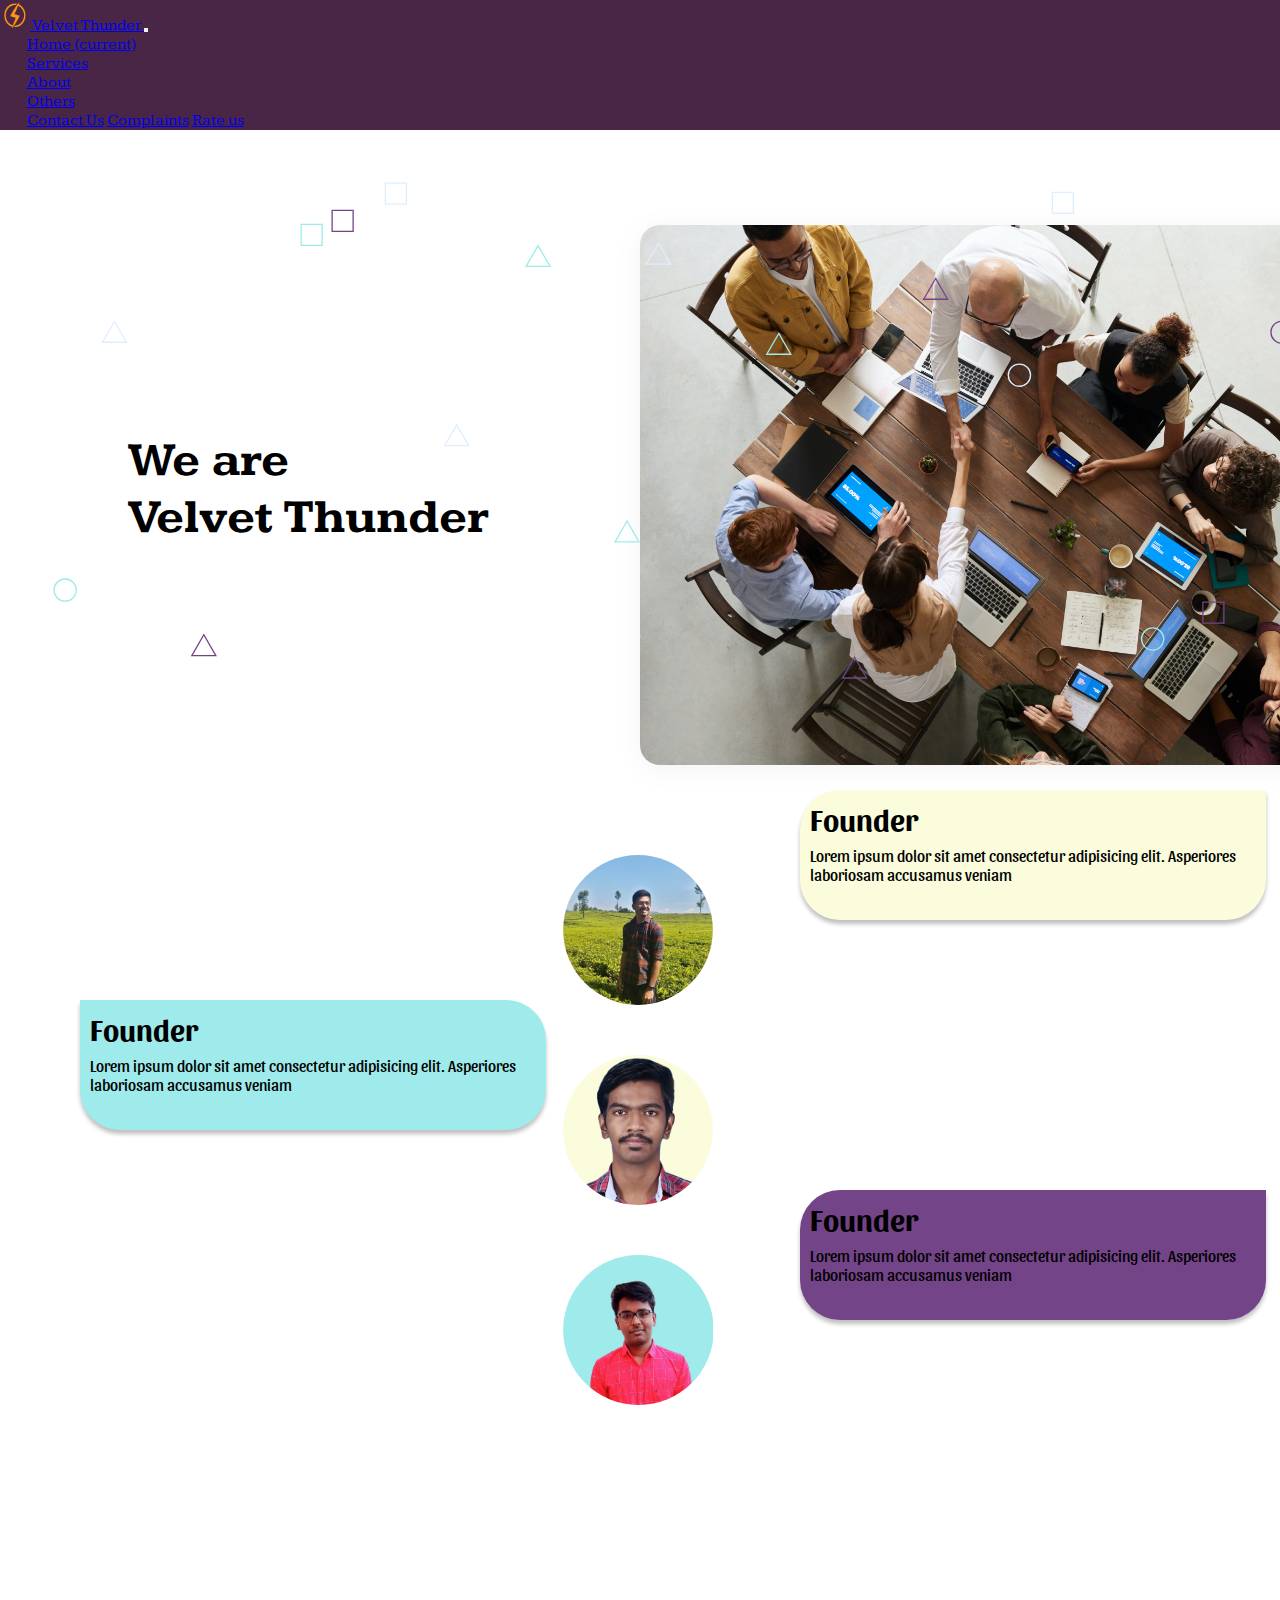
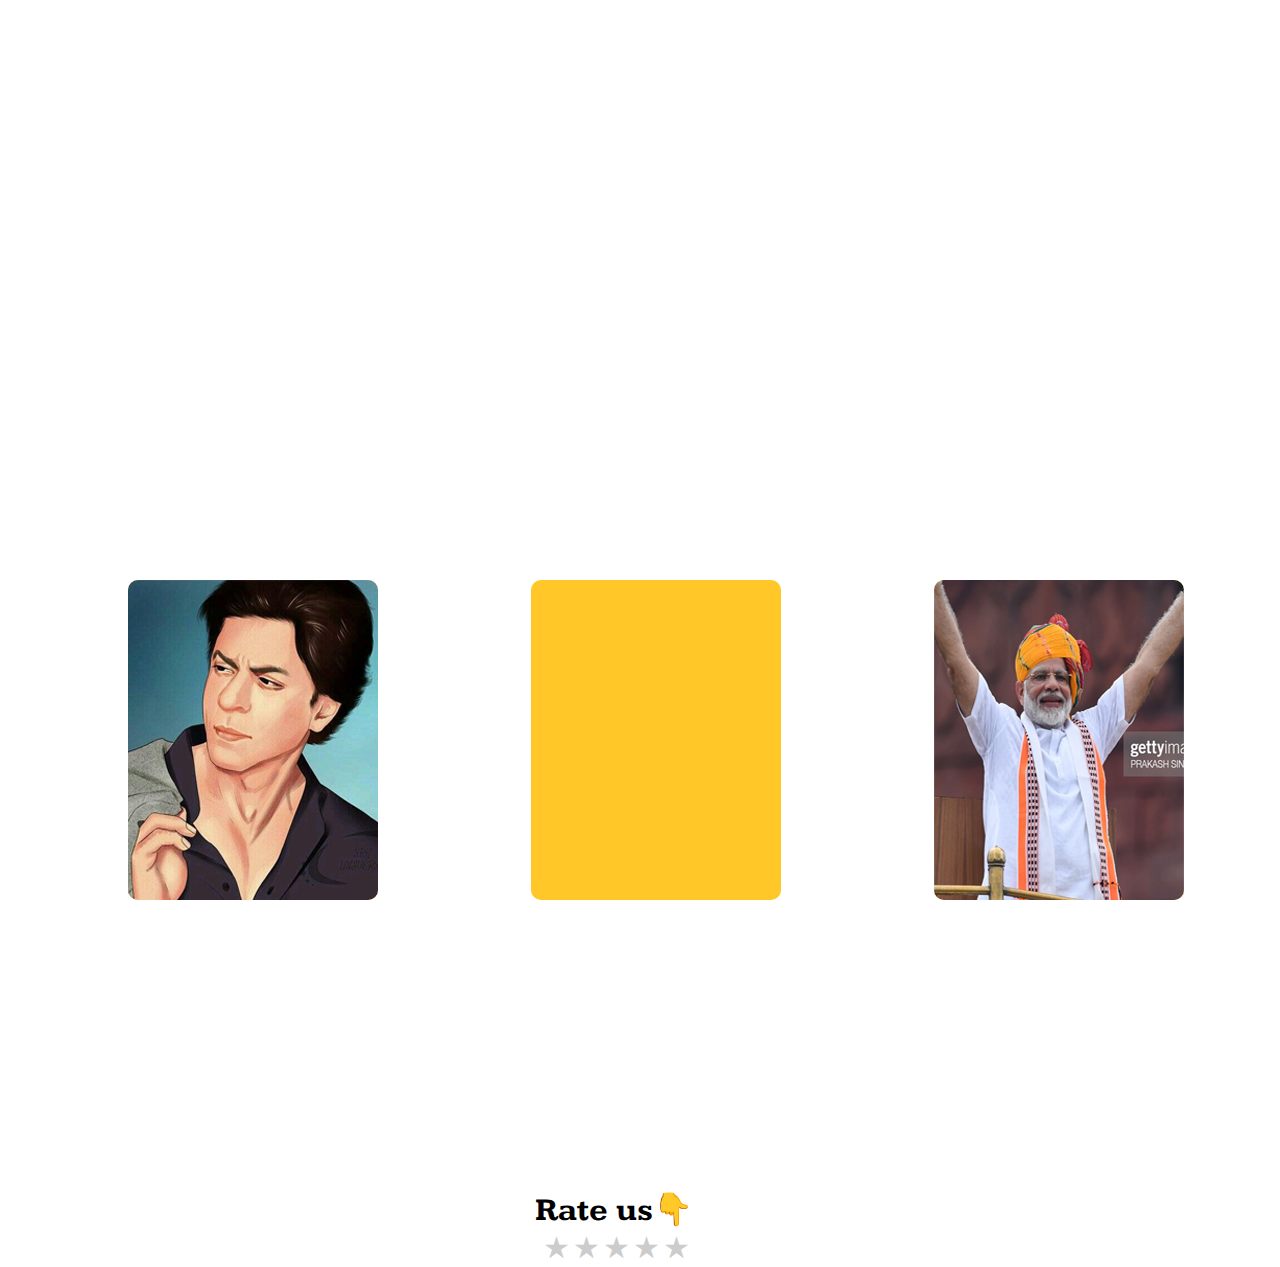
==== about.html @ 61056c83 "Add files via upload" ====
<!DOCTYPE html>
<html lang="en">
<head>
    <meta charset="UTF-8">
    <meta http-equiv="X-UA-Compatible" content="IE=edge">
    <link rel="stylesheet" href="https://cdn.jsdelivr.net/npm/bootstrap@4.6.0/dist/css/bootstrap.min.css" integrity="sha384-B0vP5xmATw1+K9KRQjQERJvTumQW0nPEzvF6L/Z6nronJ3oUOFUFpCjEUQouq2+l" crossorigin="anonymous">
    <meta name="viewport" content="width=device-width, initial-scale=1.0">
    <title>About</title>
    <link href="https://fonts.googleapis.com/css2?family=Kameron:wght@700&display=swap" rel="stylesheet">
    <link href="https://fonts.googleapis.com/css2?family=Sansita:wght@800&display=swap" rel="stylesheet">
    <link rel="stylesheet" href="stylenew.css">
</head>
<body>

    <!-- navbar -->
    <section class="aboutpage">
    <nav class="navbar navbar-expand-lg navbar-dark">
        <a class="navbar-brand" href="#">
          <img src="Velvet Thunder Logo 1.png" width="30" height="30" class="d-inline-block align-top" alt="">
          Velvet Thunder
        </a>
        <button class="navbar-toggler" type="button" data-toggle="collapse" data-target="#navbarNavDropdown" aria-controls="navbarNavDropdown" aria-expanded="false" aria-label="Toggle navigation">
          <span class="navbar-toggler-icon"></span>
        </button>
        <div class="collapse navbar-collapse" id="navbarNavDropdown">
          <ul class="navbar-nav ml-auto">
            <li class="nav-item active">
              <a class="nav-link" href="New Home.html">Home <span class="sr-only">(current)</span></a>
            </li>
            <li class="nav-item">
              <a class="nav-link" href="Services.html">Services</a>
            </li>
            <li class="nav-item">
              <a class="nav-link" href="#">About</a>
            </li>
            <li class="nav-item dropdown">
              <a class="nav-link dropdown-toggle" href="#" id="navbarDropdownMenuLink" role="button" data-toggle="dropdown" aria-haspopup="true" aria-expanded="false">
                Others
              </a>
              <div class="dropdown-menu" aria-labelledby="navbarDropdownMenuLink">
                <a class="dropdown-item" href="#">Contact Us</a>
                <a class="dropdown-item" href="#">Complaints</a>
                <a class="dropdown-item" href="#">Rate us</a>
              </div>
            </li>
          </ul>
        </div>
      </nav>


      <!-- svg animations -->
      <div class="box">
        <svg xmlns="http://www.w3.org/2000/svg" xmlns:xlink="http://www.w3.org/1999/xlink" style="margin:auto;;display:block;z-index:1;position:relative" width="1345" height="597" preserveAspectRatio="xMidYMid" viewBox="0 0 1345 597">
          <g transform="translate(672.5,298.5) scale(1,1) translate(-672.5,-298.5)"><defs>
            <path id="path-f2y32g7jdss-1" d="M-35 -35L35 -35L35 35L-35 35Z" fill="none" stroke="inherit" stroke-width="4.333333333333334" transform="scale(0.3)"></path>
            <path id="path-f2y32g7jdss-2" d="M0 -37A37 37 0 0 1 0 37A37 37 0 0 1 0 -37" fill="none" stroke="inherit" stroke-width="4.333333333333334" transform="scale(0.3)"></path>
            <path id="path-f2y32g7jdss-3" d="M0 -34.641L40 34.641L-40 34.641Z" fill="none" stroke="inherit" stroke-width="4.333333333333334" transform="scale(0.3)"></path>
          </defs><path id="path0" d="M 99.97945321629574 471.0532704476338
          c 0 33.20012158332065 -8.12343400442952 9.536205135634654 -17.659639140064172 9.536205135634654
          S 64.6601749361674 504.25339203095444 64.6601749361674 471.0532704476338
          s 8.12343400442952 -9.536205135634654 17.659639140064172 -9.536205135634654
          S 99.97945321629574 437.85314886431314 99.97945321629574 471.0532704476338
          z" fill="none" stroke="none"></path>
          <use xlink:href="#path-f2y32g7jdss-2" x="0" y="0" stroke="#9febeb">
            <animateMotion begin="-4.060060352301286s" dur="11.367818367191393s" keyPoints="1;0" keyTimes="0;1" repeatCount="indefinite" calcMode="linear">
              <mpath xlink:href="#path0"></mpath>
            </animateMotion>
          </use><path id="path1" d="M 115.26979223940589 192.7341632487694
          c 0 19.985908953068044 -4.890169211920903 5.740633422689758 -10.63080263461066 5.740633422689758
          S 94.00818697018457 212.72007220183744 94.00818697018457 192.7341632487694
          s 4.890169211920903 -5.740633422689758 10.63080263461066 -5.740633422689758
          S 115.26979223940589 172.74825429570134 115.26979223940589 192.7341632487694
          z" fill="none" stroke="none"></path>
          <use xlink:href="#path-f2y32g7jdss-3" x="0" y="0" stroke="#ddeeff">
            <animateMotion begin="-0.3830356082117037s" dur="10.611017403237899s" keyPoints="0;1" keyTimes="0;1" repeatCount="indefinite" calcMode="linear">
              <mpath xlink:href="#path1"></mpath>
            </animateMotion>
          </use><path id="path2" d="M 207.62158980734648 535.7047778561259
          c 0 38.56720699567319 -9.436657030856205 11.077814775352937 -20.514471806209144 11.077814775352937
          S 166.5926461949282 574.2719848517991 166.5926461949282 535.7047778561259
          s 9.436657030856205 -11.077814775352937 20.514471806209144 -11.077814775352937
          S 207.62158980734648 497.13757086045274 207.62158980734648 535.7047778561259
          z" fill="none" stroke="none"></path>
          <use xlink:href="#path-f2y32g7jdss-3" x="0" y="0" stroke="#734488">
            <animateMotion begin="-1.816721821056344s" dur="19.54913202170165s" keyPoints="1;0" keyTimes="0;1" repeatCount="indefinite" calcMode="linear">
              <mpath xlink:href="#path2"></mpath>
            </animateMotion>
          </use><path id="path3" d="M 311.80876908721814 110.08536304760204
          c 0 19.104878127488576 -4.674597839704651 5.487571377044591 -10.162169216749241 5.487571377044591
          S 291.48443065371964 129.19024117509062 291.48443065371964 110.08536304760204
          s 4.674597839704651 -5.487571377044591 10.162169216749241 -5.487571377044591
          S 311.80876908721814 90.98048492011347 311.80876908721814 110.08536304760204
          z" fill="none" stroke="none"></path>
          <use xlink:href="#path-f2y32g7jdss-1" x="0" y="0" stroke="#9febeb">
            <animateMotion begin="-0.4128695257667636s" dur="18.38117591290555s" keyPoints="1;0" keyTimes="0;1" repeatCount="indefinite" calcMode="linear">
              <mpath xlink:href="#path3"></mpath>
            </animateMotion>
          </use><path id="path4" d="M 346.9634478347681 103.45217171058333
          c 0 24.872619831745475 -6.085853788618573 7.144263143160934 -13.230116931779508 7.144263143160934
          S 320.5032139712091 128.3247915423288 320.5032139712091 103.45217171058333
          s 6.085853788618573 -7.144263143160934 13.230116931779508 -7.144263143160934
          S 346.9634478347681 78.57955187883786 346.9634478347681 103.45217171058333
          z" fill="none" stroke="none"></path>
          <use xlink:href="#path-f2y32g7jdss-1" x="0" y="0" stroke="#734488">
            <animateMotion begin="-0.8525658044685824s" dur="10.635633546527199s" keyPoints="1;0" keyTimes="0;1" repeatCount="indefinite" calcMode="linear">
              <mpath xlink:href="#path4"></mpath>
            </animateMotion>
          </use><path id="path5" d="M 445.28157154278045 36.22798462459189
          c 0 60.052331056718785 -14.693655471324806 17.249073814163907 -31.942729285488713 17.249073814163907
          S 381.396112971803 96.28031568131067 381.396112971803 36.22798462459189
          s 14.693655471324806 -17.249073814163907 31.942729285488713 -17.249073814163907
          S 445.28157154278045 -23.824346432126895 445.28157154278045 36.22798462459189
          z" fill="none" stroke="none"></path>
          <use xlink:href="#path-f2y32g7jdss-1" x="0" y="0" stroke="#ddeeff">
            <animateMotion begin="-4.464643979418867s" dur="15.798220128364953s" keyPoints="0;1" keyTimes="0;1" repeatCount="indefinite" calcMode="linear">
              <mpath xlink:href="#path5"></mpath>
            </animateMotion>
          </use><path id="path6" d="M 481.42899114680773 293.002608488848
          c 0 39.42747889856757 -9.647149092202701 11.324914151716218 -20.972063243918917 11.324914151716218
          S 439.4848646589699 332.4300873874156 439.4848646589699 293.002608488848
          s 9.647149092202701 -11.324914151716218 20.972063243918917 -11.324914151716218
          S 481.42899114680773 253.57512959028043 481.42899114680773 293.002608488848
          z" fill="none" stroke="none"></path>
          <use xlink:href="#path-f2y32g7jdss-3" x="0" y="0" stroke="#ddeeff">
            <animateMotion begin="-3.931007319345187s" dur="17.118262519544977s" keyPoints="0;1" keyTimes="0;1" repeatCount="indefinite" calcMode="linear">
              <mpath xlink:href="#path6"></mpath>
            </animateMotion>
          </use><path id="path7" d="M 599.65870639555 91.8354661579567
          c 0 64.17380802284949 -15.702101963037638 18.43290230443549 -34.13500426747313 18.43290230443549
          S 531.3886978606037 156.0092741808062 531.3886978606037 91.8354661579567
          s 15.702101963037638 -18.43290230443549 34.13500426747313 -18.43290230443549
          S 599.65870639555 27.661658135107217 599.65870639555 91.8354661579567
          z" fill="none" stroke="none"></path>
          <use xlink:href="#path-f2y32g7jdss-3" x="0" y="0" stroke="#9febeb">
            <animateMotion begin="-3.0714147849198827s" dur="10.39240364971165s" keyPoints="0;1" keyTimes="0;1" repeatCount="indefinite" calcMode="linear">
              <mpath xlink:href="#path7"></mpath>
            </animateMotion>
          </use><path id="path8" d="M 671.1053688276995 387.6101387874402
          c 0 41.990888325278526 -10.274366292355383 12.061212604069363 -22.335578896424746 12.061212604069363
          S 626.43421103485 429.6010271127187 626.43421103485 387.6101387874402
          s 10.274366292355383 -12.061212604069363 22.335578896424746 -12.061212604069363
          S 671.1053688276995 345.61925046216163 671.1053688276995 387.6101387874402
          z" fill="none" stroke="none"></path>
          <use xlink:href="#path-f2y32g7jdss-3" x="0" y="0" stroke="#9febeb">
            <animateMotion begin="-3.9967064479496517s" dur="11.212893157541677s" keyPoints="0;1" keyTimes="0;1" repeatCount="indefinite" calcMode="linear">
              <mpath xlink:href="#path8"></mpath>
            </animateMotion>
          </use><path id="path9" d="M 722.3461718631252 91.16933744533938
          c 0 63.82934282977446 -15.617817926434174 18.333960174509688 -33.95177810094386 18.333960174509688
          S 654.4426156612374 154.99868027511383 654.4426156612374 91.16933744533938
          s 15.617817926434174 -18.333960174509688 33.95177810094386 -18.333960174509688
          S 722.3461718631252 27.33999461556492 722.3461718631252 91.16933744533938
          z" fill="none" stroke="none"></path>
          <use xlink:href="#path-f2y32g7jdss-3" x="0" y="0" stroke="#ddeeff">
            <animateMotion begin="-4.533812900696389s" dur="13.945878809932609s" keyPoints="0;1" keyTimes="0;1" repeatCount="indefinite" calcMode="linear">
              <mpath xlink:href="#path9"></mpath>
            </animateMotion>
          </use><path id="path10" d="M 787.4233655822682 238.46346778129868
          c 0 48.614812804257234 -11.895113771254428 13.963829209733461 -25.85894298098789 13.963829209733461
          S 735.7054796202924 287.0782805855559 735.7054796202924 238.46346778129868
          s 11.895113771254428 -13.963829209733461 25.85894298098789 -13.963829209733461
          S 787.4233655822682 189.84865497704143 787.4233655822682 238.46346778129868
          z" fill="none" stroke="none"></path>
          <use xlink:href="#path-f2y32g7jdss-3" x="0" y="0" stroke="#9febeb">
            <animateMotion begin="-2.086551568087751s" dur="18.70326159736325s" keyPoints="1;0" keyTimes="0;1" repeatCount="indefinite" calcMode="linear">
              <mpath xlink:href="#path10"></mpath>
            </animateMotion>
          </use><path id="path11" d="M 874.4448860572437 526.2333387611579
          c 0 22.201904151959354 -5.43238080313899 6.377142681945773 -11.809523485084764 6.377142681945773
          S 850.8258390870741 548.4352429131172 850.8258390870741 526.2333387611579
          s 5.43238080313899 -6.377142681945773 11.809523485084764 -6.377142681945773
          S 874.4448860572437 504.0314346091986 874.4448860572437 526.2333387611579
          z" fill="none" stroke="none"></path>
          <use xlink:href="#path-f2y32g7jdss-3" x="0" y="0" stroke="#734488">
            <animateMotion begin="-3.7996476141619704s" dur="12.958403312826526s" keyPoints="0;1" keyTimes="0;1" repeatCount="indefinite" calcMode="linear">
              <mpath xlink:href="#path11"></mpath>
            </animateMotion>
          </use><path id="path12" d="M 964.9447228407546 143.3449545259695
          c 0 29.697679186238144 -7.266453417909332 8.530184447110956 -15.796637865020289 8.530184447110956
          S 933.3514471107139 173.04263371220765 933.3514471107139 143.3449545259695
          s 7.266453417909332 -8.530184447110956 15.796637865020289 -8.530184447110956
          S 964.9447228407546 113.64727533973137 964.9447228407546 143.3449545259695
          z" fill="none" stroke="none"></path>
          <use xlink:href="#path-f2y32g7jdss-3" x="0" y="0" stroke="#734488">
            <animateMotion begin="-3.5274827558550106s" dur="11.387424216789261s" keyPoints="0;1" keyTimes="0;1" repeatCount="indefinite" calcMode="linear">
              <mpath xlink:href="#path12"></mpath>
            </animateMotion>
          </use><path id="path13" d="M 1028.5538316164395 263.21180386774427
          c 0 39.01443535526279 -9.54608524650047 11.206273985022293 -20.75235923152276 11.206273985022293
          S 987.0491131533939 302.22623922300704 987.0491131533939 263.21180386774427
          s 9.54608524650047 -11.206273985022293 20.75235923152276 -11.206273985022293
          S 1028.5538316164395 224.1973685124815 1028.5538316164395 263.21180386774427
          z" fill="none" stroke="none"></path>
          <use xlink:href="#path-f2y32g7jdss-2" x="0" y="0" stroke="#ddeeff">
            <animateMotion begin="-2.289026299477892s" dur="18.12289113674298s" keyPoints="1;0" keyTimes="0;1" repeatCount="indefinite" calcMode="linear">
              <mpath xlink:href="#path13"></mpath>
            </animateMotion>
          </use><path id="path14" d="M 1068.933541990913 53.12229256740091
          c 0 38.220351206273705 -9.351788061109522 10.978185984780744 -20.329974045890268 10.978185984780744
          S 1028.2735938991323 91.34264377367461 1028.2735938991323 53.12229256740091
          s 9.351788061109522 -10.978185984780744 20.329974045890268 -10.978185984780744
          S 1068.933541990913 14.901941361127207 1068.933541990913 53.12229256740091
          z" fill="none" stroke="none"></path>
          <use xlink:href="#path-f2y32g7jdss-1" x="0" y="0" stroke="#ddeeff">
            <animateMotion begin="-1.9783808351621934s" dur="18.7322547726717s" keyPoints="0;1" keyTimes="0;1" repeatCount="indefinite" calcMode="linear">
              <mpath xlink:href="#path14"></mpath>
            </animateMotion>
          </use><path id="path15" d="M 1156.4178149835457 521.0965314778257
          c 0 23.3711668307477 -5.718476990502096 6.712994727980722 -12.431471718482818 6.712994727980722
          S 1131.5548715465802 544.4676983085734 1131.5548715465802 521.0965314778257
          s 5.718476990502096 -6.712994727980722 12.431471718482818 -6.712994727980722
          S 1156.4178149835457 497.725364647078 1156.4178149835457 521.0965314778257
          z" fill="none" stroke="none"></path>
          <use xlink:href="#path-f2y32g7jdss-2" x="0" y="0" stroke="#9febeb">
            <animateMotion begin="-1.8892938344368149s" dur="18.03942777058775s" keyPoints="1;0" keyTimes="0;1" repeatCount="indefinite" calcMode="linear">
              <mpath xlink:href="#path15"></mpath>
            </animateMotion>
          </use><path id="path16" d="M 1240.5170040837331 468.64743352154017
          c 0 37.92466712402741 -9.279439828219472 10.893255450518511 -20.172695278737983 10.893255450518511
          S 1200.171613526257 506.57210064556756 1200.171613526257 468.64743352154017
          s 9.279439828219472 -10.893255450518511 20.172695278737983 -10.893255450518511
          S 1240.5170040837331 430.72276639751277 1240.5170040837331 468.64743352154017
          z" fill="none" stroke="none"></path>
          <use xlink:href="#path-f2y32g7jdss-1" x="0" y="0" stroke="#734488">
            <animateMotion begin="-4.198684064275994s" dur="16.6227702862668s" keyPoints="0;1" keyTimes="0;1" repeatCount="indefinite" calcMode="linear">
              <mpath xlink:href="#path16"></mpath>
            </animateMotion>
          </use><path id="path17" d="M 1282.8805364049115 187.045133335987
          c 0 40.12315317058138 -9.817367265142252 11.524735485166994 -21.342102750309245 11.524735485166994
          S 1240.1963309042928 227.1682865065684 1240.1963309042928 187.045133335987
          s 9.817367265142252 -11.524735485166994 21.342102750309245 -11.524735485166994
          S 1282.8805364049115 146.9219801654056 1282.8805364049115 187.045133335987
          z" fill="none" stroke="none"></path>
          <use xlink:href="#path-f2y32g7jdss-2" x="0" y="0" stroke="#734488">
            <animateMotion begin="-0.7791390324019687s" dur="17.298548530437262s" keyPoints="0;1" keyTimes="0;1" repeatCount="indefinite" calcMode="linear">
              <mpath xlink:href="#path17"></mpath>
            </animateMotion>
          </use></g>
          </svg>
<!--  text -->
          <h1 class="text1">We are<br> Velvet Thunder</h1>
          <!-- image -->
      <img class="meet" src="meeting.jpg" alt="">
      </div>



  <!-- founder -->
      <div class="founderSection">
        <img class="founder maanav" src="Maanav.jpeg" alt="">
        <img class="founder mathesh" src="Mathesh.jpg" alt="">
        <img class="founder muthu" src="Muthu.jpg" alt="">
      </div>

      <div class="shaper shaper1">
        <h1>Founder</h1>
        <p>Lorem ipsum dolor sit amet consectetur adipisicing elit. Asperiores laboriosam accusamus veniam </p>
      </div>
      <div class="shaper shaper2">
        <h1>Founder</h1>
        <p>Lorem ipsum dolor sit amet consectetur adipisicing elit. Asperiores laboriosam accusamus veniam </p>
      </div>
      <div class="shaper shaper3">
        <h1>Founder</h1>
        <p>Lorem ipsum dolor sit amet consectetur adipisicing elit. Asperiores laboriosam accusamus veniam </p>
      </div>
  <!-- rate us -->
     

        <!-- Reviews -->

<section class="Reviews">

    <div class="maincontainer sharuk">
      <div class="thecard">
        <div class="thefront"> <img src="sharuk.png" alt=""></div>
        <div class="theback"><h1>Sharukh Khan</h1><p>Lorem, ipsum dolor sit amet consectetur adipisicing elit. Temporibus optio illum sunt commodi quas, necessitatibus voluptate et officiis eaque earum molestiae quo a nihil nesciunt cupiditate assumenda aliquam, nostrum ipsam.</p>
      </div>
    </div>

    <div class="maincontainer viruksha">
      <div class="thecard">
        <div class="thefront"> <img src="viruksha.png" alt=""></div>
        <div class="theback"><h1>Viruksha</h1>  <p>Lorem, ipsum dolor sit amet consectetur adipisicing elit. Temporibus optio illum sunt commodi quas, necessitatibus voluptate et officiis eaque earum molestiae quo a nihil nesciunt cupiditate assumenda aliquam, nostrum ipsam.</p>
      </div>
    </div>

    <div class="maincontainer modi">
      <div class="thecard">
        <div class="thefront"> <img src="modi.png" alt=""></div>
        <div class="theback"><h1>Modi</h1><p>Lorem, ipsum dolor sit amet consectetur adipisicing elit. Temporibus optio illum sunt commodi quas, necessitatibus voluptate et officiis eaque earum molestiae quo a nihil nesciunt cupiditate assumenda aliquam, nostrum ipsam.</p>
      </div>
    </div>

  </section>

<div class="rate-container">
  <div class="rate">
    <h1>Rate us👇 </h1>
    <input type="radio" id="star5" name="rate" value="5" />
    <label for="star5" title="text">5 stars</label>
    <input type="radio" id="star4" name="rate" value="4" />
    <label for="star4" title="text">4 stars</label>
    <input type="radio" id="star3" name="rate" value="3" />
    <label for="star3" title="text">3 stars</label>
    <input type="radio" id="star2" name="rate" value="2" />
    <label for="star2" title="text">2 stars</label>
    <input type="radio" id="star1" name="rate" value="1" />
    <label for="star1" title="text">1 star</label>
  </div>
</div>
        
</section>

<script src="https://code.jquery.com/jquery-3.5.1.slim.min.js" integrity="sha384-DfXdz2htPH0lsSSs5nCTpuj/zy4C+OGpamoFVy38MVBnE+IbbVYUew+OrCXaRkfj" crossorigin="anonymous"></script>
<script src="https://cdn.jsdelivr.net/npm/bootstrap@4.6.0/dist/js/bootstrap.bundle.min.js" integrity="sha384-Piv4xVNRyMGpqkS2by6br4gNJ7DXjqk09RmUpJ8jgGtD7zP9yug3goQfGII0yAns" crossorigin="anonymous"></script> 
    <script src="script.js"></script>
























    
</body>
</html>
---- stylenew.css ----
/* Color Pallete:
#734488, #492645, #9FEBEB, #FAFCDB */

* {
    margin: 0;
    padding: 0;
    box-sizing: border-box;
    font-family: "Kameron";
}


.navbar{
    background-color: #492645;
    font-family: 'Sansita';
}
.container1{
    height: 720px;
    width:95vw;
}

.img1{
    height:450px;
    width: 45vw;
    margin-top: 120px;
}

.nav-item{
    padding-left: 2.0832vw;
}





.aboutpage{
    background-color: #fff;
    font-family: 'Sansita';
    overflow-x: hidden;
}


.founder{
    border-radius: 50%;
    height:200px;
    display: flex;
    align-items: center;
    padding:25px 44vw;
    
    
}
.founder img{


}




.box{
    height: 700px;
    width:100%;
    /* Rectangle 2 */

  

}

.text1{
    position: absolute;
    top:48vh;
    left:10vw;
    font-size: 3rem;
}
.meet{
    height:60vh;
    border-radius: 20px;
    box-shadow: 0 4px 30px rgba(0, 0, 0, .05);
    position: absolute;
    top:25vh;
    left:50vw;

}

.founderSection{
    height:100vh;
}
.shaper1{
    background-color: #9FEBEB;
  /* Rectangle 2 */

    position: absolute;
    width: 466px;
    height: 130px;
    box-shadow: 0px 4px 4px rgba(0, 0, 0, 0.25);
    border-radius: 40px 0px 40px 40px;
   
    position: absolute;
    top:790px;
    left:800px;
    background-color:#FAFCDB;
}
.shaper2{
    background-color: #9FEBEB;
  /* Rectangle 2 */

    position: absolute;
    width: 466px;
    height: 130px;
    box-shadow: 0px 4px 4px rgba(0, 0, 0, 0.25);
    border-radius: 0px 40px 40px 40px;
   
    position: absolute;
    top:1000px;
    left:80px;
    
 
}
.shaper3{
    background-color: #734488;
  /* Rectangle 2 */

    position: absolute;
    width: 466px;
    height: 130px;
    box-shadow: 0px 4px 4px rgba(0, 0, 0, 0.25);
    border-radius: 40px 0px 40px 40px;
   
    position: absolute;
    top:1190px;
    left:800px;
   
}

.shaper h1 {
    margin:10px;
    font-size: 30px;
    font-family: "Sansita";
}

.shaper p {
    margin:10px;
    
    font-family: "Sansita";
}

/* Reviews */

.Reviews{


    height: 100vh;
    width:98%;
    position:absolute;
    top:210vh;
    left:1vw;
    border-radius: 20px;
   

    
    }

.maincontainer{
 
  position: absolute;
  width: 250px;
  height: 320px;
  background: none;
  top: 50%;
  left: 50%;
  transform: translate(-50%, -50%);

}


.thecard{

  width: 100%;
  height: 100%;
  border-radius: 10px;
  transform-style: preserve-3d;
  transition: all 0.8s ease;
}

.thecard:hover{
  transform: rotateY(180deg);
}


 .thefront{
  position: absolute;
  top: 0;
  left: 0;
  width: 100%;
  height: 100%;
  border-radius: 10px;
  backface-visibility: hidden;
  overflow: hidden;
  background: #ffc728;
  color: #000;
}


.theback{
  position: absolute;
  top: 0;
  left: 0;
  width: 100%;
  height: 100%;
  border-radius: 10px;
  backface-visibility: hidden;
  overflow: hidden;
  background: #FAFCDB;
  color: #734488;
  text-align: center;
  transform: rotateY(180deg);
}



.thefront h1, .theback h1{
  font-family: 'zilla slab', sans-serif;
  padding: 30px;
  font-weight: bold;
  font-size: 24px;
  text-align: center;
}

.thefront p, .theback p{
  font-family: 'zilla slab', sans-serif;
  padding: 30px;
  font-weight: normal;
  font-size: 12px;
  text-align: center;
}

.sharuk{
    position: absolute;
    left:15rem;
}

.viruksha{
    position: absolute;
    left:33rem;
}

.modi{
    position: absolute;
    left:33rem;
}


/* rate */
.rate-container
{
   position:absolute;
   width:100%;
   top:310vh;

 
}
.rate-container h1
{
  padding-left: 525px;
  
  
 
}
.rate {
    float: left;
    height: 46px;
    padding: 0 10px;
}
.rate:not(:checked) > input {
    position:absolute;
    top:-9999px;
}
.rate:not(:checked) > label {
    float:right;
    width:1em;
    overflow:hidden;
    white-space:nowrap;
    cursor:pointer;
    font-size:30px;
    color:#ccc;
}
.rate:not(:checked) > label:before {
    content: '★ ';
}
.rate > input:checked ~ label {
    color: #ffc700;    
}
.rate:not(:checked) > label:hover,
.rate:not(:checked) > label:hover ~ label {
    color: #deb217;  
}
.rate > input:checked + label:hover,
.rate > input:checked + label:hover ~ label,
.rate > input:checked ~ label:hover,
.rate > input:checked ~ label:hover ~ label,
.rate > label:hover ~ input:checked ~ label {
    color: #c59b08;
}

@media only screen and (max-width: 468px) {
    svg{
        display: none;
    }
    .aboutpage{
        overflow-x: hidden;
    }

    .meet{
        height:210px;
        border-radius: 20px;
        box-shadow: 0 4px 30px rgba(0, 0, 0, .05);
        position: absolute;
        top:100px;
        left:50px;
        z-index: 0;
    
    }

    .text1{
        position: absolute;
        top: 395px;;
        left:10vw;
        font-size: 2rem;
    }

    .founder{
     
        height:190px;
        display: flex;
        align-items: center;
        padding:20px 10px;
        
        
    }

    .founderSection{
        position: absolute;
        top:500px;
    }
    .shaper1{
        width: 195px;
        height: 100px;      
        position: absolute;
        top:545px;
        left:180px;
        box-shadow: 0px 4px 4px rgba(0, 0, 0, 0.25);
        border-radius: 0px 40px 40px 40px;
        
    }
    .shaper2{    
        width: 195px;
        height: 100px;      
        position: absolute;
        top:740px;
        left:180px;     
    }
    .shaper3{
        width: 195px;
        height: 100px;  
        position: absolute;
        top:930px;
        left:180px;
        box-shadow: 0px 4px 4px rgba(0, 0, 0, 0.25);
        border-radius: 0px 40px 40px 40px;
       
    }

    .shaper h1 {
        margin:10px;
        font-size: 10px;
        font-family: "Sansita";
    }
    
    .shaper p {
        margin:0px,17px;
        font-size: 10px;
        font-family: "Sansita";
        font-weight: 100;
    }

    
        .Reviews{ 
            position:absolute;
            top:1100px;
            left:1vw;  
            height:110vh;
            }
            .Reviews p { 
                font-size: 10px;
            }

            .sharuk{
                height:260px;
                width:190px;
                position: absolute;
                left:11.5rem;
                top:10rem;
            }
            
            .viruksha{
                height:260px;
                width:190px;
                position: absolute;
                left:6.3rem;
                top:26rem;
            }
            
            .modi{
                height:260px;
                width:190px;
                position: absolute;
                left:5.9rem;
                top:26rem;
            }
            .rate-container h1
                {
                padding-left: 100px;
                
                
                
                }

        
        }
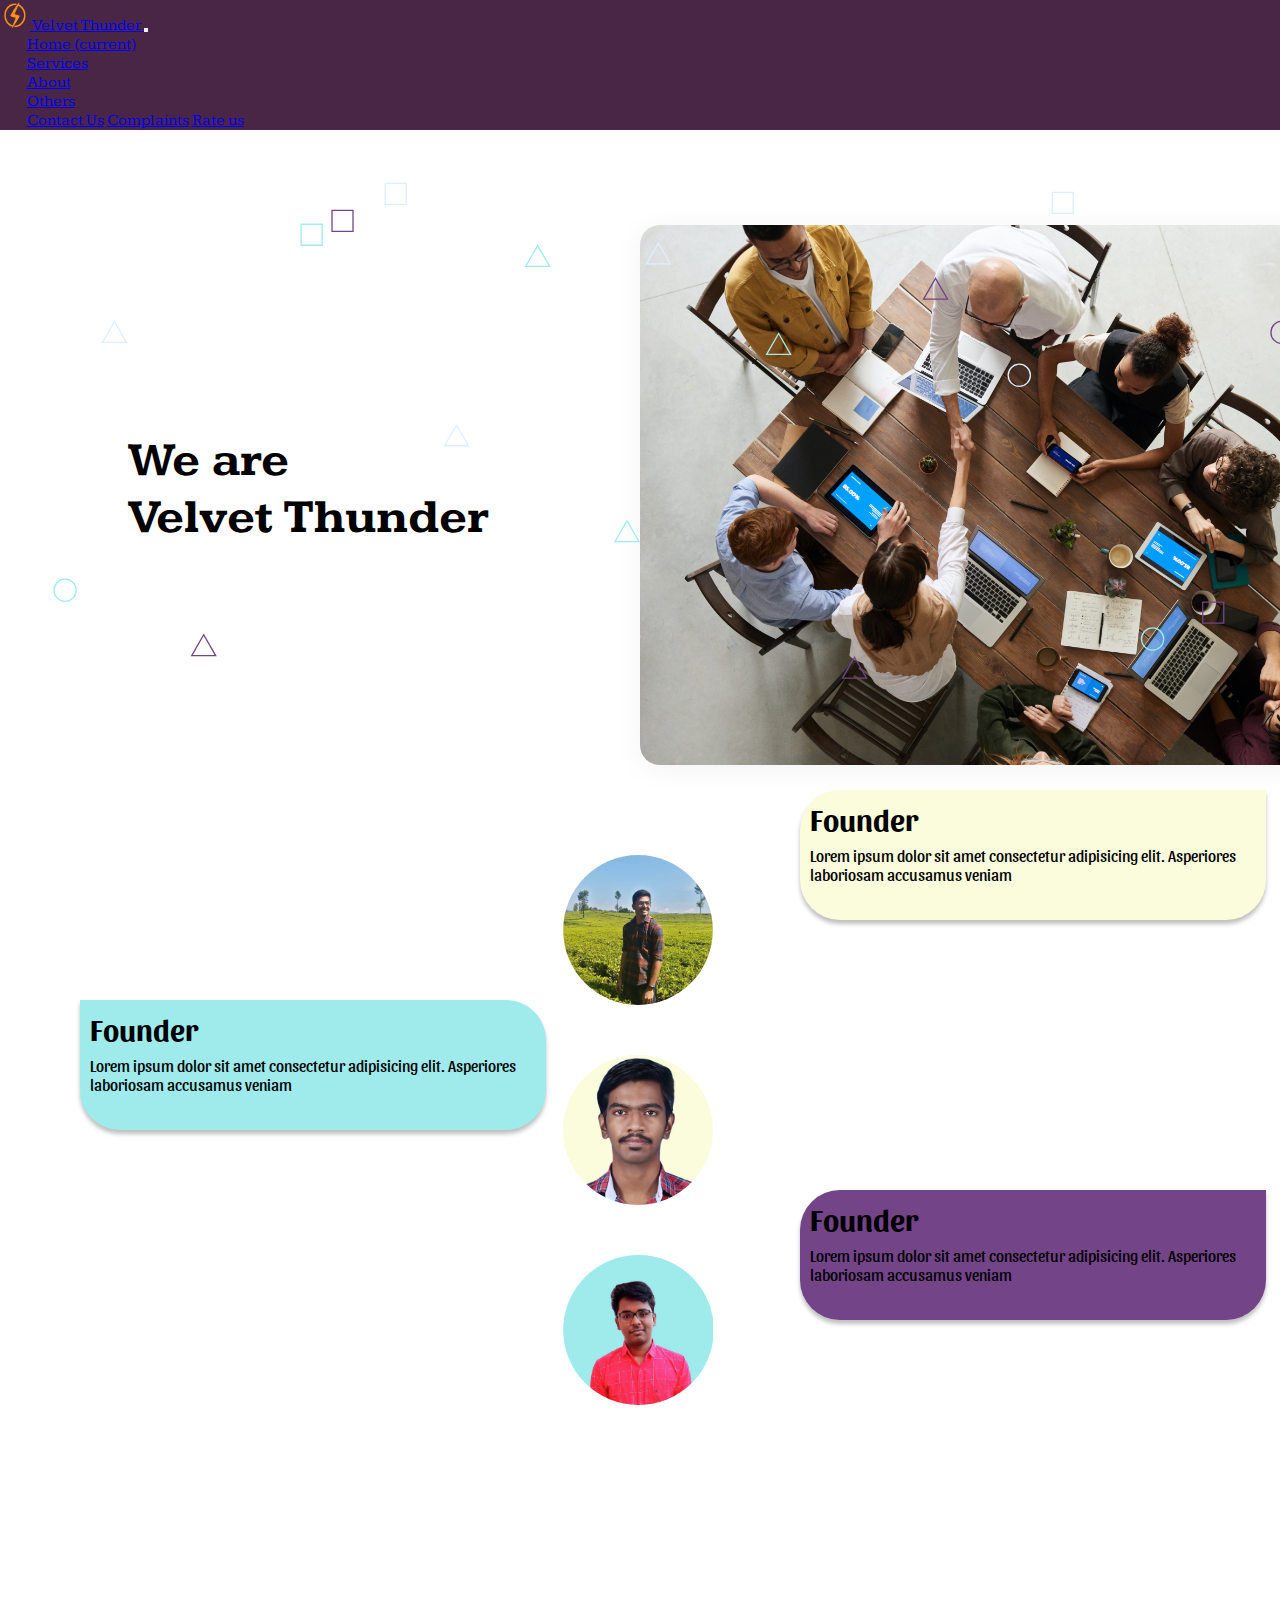
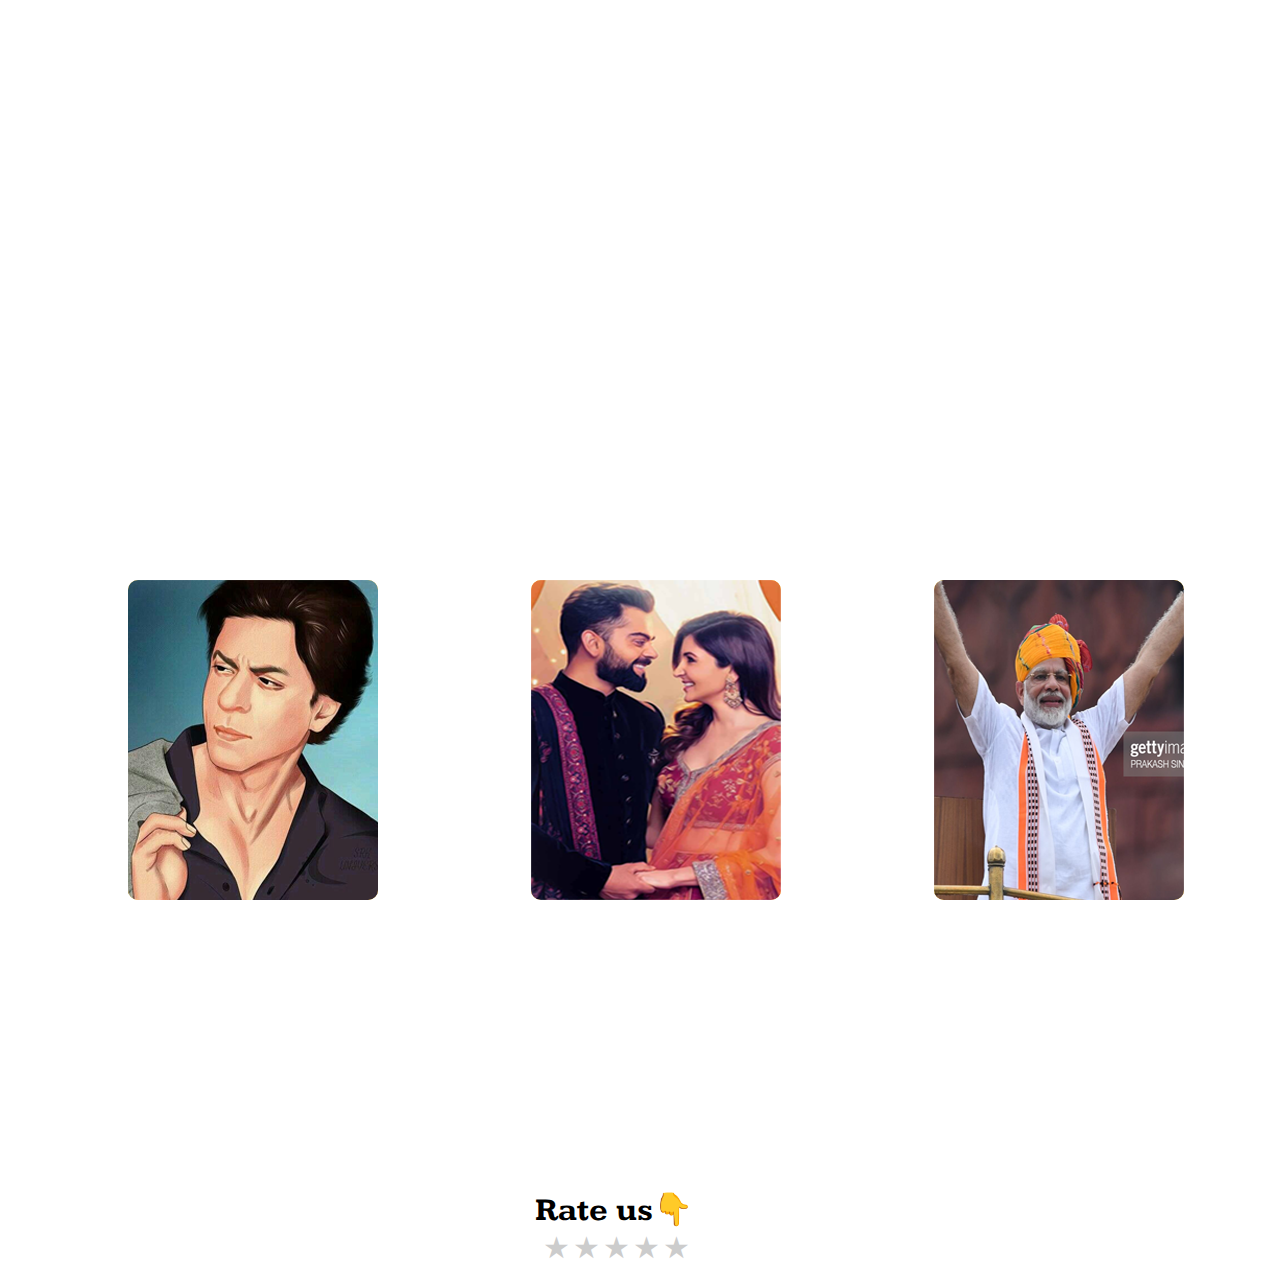
==== commit f3d13c9a: "Add files via upload" ====
--- a/about.html
+++ b/about.html
@@ -8,7 +8,7 @@
     <title>About</title>
     <link href="https://fonts.googleapis.com/css2?family=Kameron:wght@700&display=swap" rel="stylesheet">
     <link href="https://fonts.googleapis.com/css2?family=Sansita:wght@800&display=swap" rel="stylesheet">
-    <link rel="stylesheet" href="stylenew.css">
+    <link rel="stylesheet" href="stylenew2.css">
 </head>
 <body>
 
--- a/stylenew2.css
+++ b/stylenew2.css
@@ -0,0 +1,432 @@
+/* Color Pallete:
+#734488, #492645, #9FEBEB, #FAFCDB */
+
+* {
+    margin: 0;
+    padding: 0;
+    box-sizing: border-box;
+    font-family: "Kameron";
+}
+
+
+.navbar{
+    background-color: #492645;
+    font-family: 'Sansita';
+}
+.container1{
+    height: 720px;
+    width:95vw;
+}
+
+.img1{
+    height:450px;
+    width: 45vw;
+    margin-top: 120px;
+}
+
+.nav-item{
+    padding-left: 2.0832vw;
+}
+
+
+
+
+
+.aboutpage{
+    background-color: #fff;
+    font-family: 'Sansita';
+    overflow-x: hidden;
+}
+
+
+.founder{
+    border-radius: 50%;
+    height:200px;
+    display: flex;
+    align-items: center;
+    padding:25px 44vw;
+    
+    
+}
+.founder img{
+
+
+}
+
+
+
+
+.box{
+    height: 700px;
+    width:100%;
+    /* Rectangle 2 */
+
+  
+
+}
+
+.text1{
+    position: absolute;
+    top:48vh;
+    left:10vw;
+    font-size: 3rem;
+}
+.meet{
+    height:60vh;
+    border-radius: 20px;
+    box-shadow: 0 4px 30px rgba(0, 0, 0, .05);
+    position: absolute;
+    top:25vh;
+    left:50vw;
+
+}
+
+.founderSection{
+    height:100vh;
+}
+.shaper1{
+    background-color: #9FEBEB;
+  /* Rectangle 2 */
+
+    position: absolute;
+    width: 466px;
+    height: 130px;
+    box-shadow: 0px 4px 4px rgba(0, 0, 0, 0.25);
+    border-radius: 40px 0px 40px 40px;
+   
+    position: absolute;
+    top:790px;
+    left:800px;
+    background-color:#FAFCDB;
+}
+.shaper2{
+    background-color: #9FEBEB;
+  /* Rectangle 2 */
+
+    position: absolute;
+    width: 466px;
+    height: 130px;
+    box-shadow: 0px 4px 4px rgba(0, 0, 0, 0.25);
+    border-radius: 0px 40px 40px 40px;
+   
+    position: absolute;
+    top:1000px;
+    left:80px;
+    
+ 
+}
+.shaper3{
+    background-color: #734488;
+  /* Rectangle 2 */
+
+    position: absolute;
+    width: 466px;
+    height: 130px;
+    box-shadow: 0px 4px 4px rgba(0, 0, 0, 0.25);
+    border-radius: 40px 0px 40px 40px;
+   
+    position: absolute;
+    top:1190px;
+    left:800px;
+   
+}
+
+.shaper h1 {
+    margin:10px;
+    font-size: 30px;
+    font-family: "Sansita";
+}
+
+.shaper p {
+    margin:10px;
+    
+    font-family: "Sansita";
+}
+
+/* Reviews */
+
+.Reviews{
+
+
+    height: 100vh;
+    width:98%;
+    position:absolute;
+    top:210vh;
+    left:1vw;
+    border-radius: 20px;
+   
+
+    
+    }
+
+.maincontainer{
+ 
+  position: absolute;
+  width: 250px;
+  height: 320px;
+  background: none;
+  top: 50%;
+  left: 50%;
+  transform: translate(-50%, -50%);
+
+}
+
+
+.thecard{
+
+  width: 100%;
+  height: 100%;
+  border-radius: 10px;
+  transform-style: preserve-3d;
+  transition: all 0.8s ease;
+}
+
+.thecard:hover{
+  transform: rotateY(180deg);
+}
+
+
+ .thefront{
+  position: absolute;
+  top: 0;
+  left: 0;
+  width: 100%;
+  height: 100%;
+  border-radius: 10px;
+  backface-visibility: hidden;
+  overflow: hidden;
+  background: #ffc728;
+  color: #000;
+}
+
+
+.theback{
+  position: absolute;
+  top: 0;
+  left: 0;
+  width: 100%;
+  height: 100%;
+  border-radius: 10px;
+  backface-visibility: hidden;
+  overflow: hidden;
+  background: #FAFCDB;
+  color: #734488;
+  text-align: center;
+  transform: rotateY(180deg);
+}
+
+
+
+.thefront h1, .theback h1{
+  font-family: 'zilla slab', sans-serif;
+  padding: 30px;
+  font-weight: bold;
+  font-size: 24px;
+  text-align: center;
+}
+
+.thefront p, .theback p{
+  font-family: 'zilla slab', sans-serif;
+  padding: 30px;
+  font-weight: normal;
+  font-size: 12px;
+  text-align: center;
+}
+
+.sharuk{
+    position: absolute;
+    left:15rem;
+}
+
+.viruksha{
+    position: absolute;
+    left:33rem;
+}
+
+.modi{
+    position: absolute;
+    left:33rem;
+}
+
+
+/* rate */
+.rate-container
+{
+   position:absolute;
+   width:100%;
+   top:310vh;
+
+ 
+}
+.rate-container h1
+{
+  padding-left: 525px;
+  
+  
+ 
+}
+.rate {
+    float: left;
+    height: 46px;
+    padding: 0 10px;
+}
+.rate:not(:checked) > input {
+    position:absolute;
+    top:-9999px;
+}
+.rate:not(:checked) > label {
+    float:right;
+    width:1em;
+    overflow:hidden;
+    white-space:nowrap;
+    cursor:pointer;
+    font-size:30px;
+    color:#ccc;
+}
+.rate:not(:checked) > label:before {
+    content: '★ ';
+}
+.rate > input:checked ~ label {
+    color: #ffc700;    
+}
+.rate:not(:checked) > label:hover,
+.rate:not(:checked) > label:hover ~ label {
+    color: #deb217;  
+}
+.rate > input:checked + label:hover,
+.rate > input:checked + label:hover ~ label,
+.rate > input:checked ~ label:hover,
+.rate > input:checked ~ label:hover ~ label,
+.rate > label:hover ~ input:checked ~ label {
+    color: #c59b08;
+}
+
+@media only screen and (max-width: 468px) {
+    svg{
+        display: none;
+    }
+    .aboutpage{
+        overflow-x: hidden;
+    }
+
+    .meet{
+        height:210px;
+        border-radius: 20px;
+        box-shadow: 0 4px 30px rgba(0, 0, 0, .05);
+        position: absolute;
+        top:100px;
+        left:50px;
+        z-index: 0;
+    
+    }
+
+    .text1{
+        position: absolute;
+        top: 395px;;
+        left:10vw;
+        font-size: 2rem;
+    }
+
+    .founder{
+     
+        height:190px;
+        display: flex;
+        align-items: center;
+        padding:20px 10px;
+        
+        
+    }
+
+    .founderSection{
+        position: absolute;
+        top:500px;
+    }
+    .shaper1{
+        width: 195px;
+        height: 100px;      
+        position: absolute;
+        top:545px;
+        left:180px;
+        box-shadow: 0px 4px 4px rgba(0, 0, 0, 0.25);
+        border-radius: 0px 40px 40px 40px;
+        
+    }
+    .shaper2{    
+        width: 195px;
+        height: 100px;      
+        position: absolute;
+        top:740px;
+        left:180px;     
+    }
+    .shaper3{
+        width: 195px;
+        height: 100px;  
+        position: absolute;
+        top:930px;
+        left:180px;
+        box-shadow: 0px 4px 4px rgba(0, 0, 0, 0.25);
+        border-radius: 0px 40px 40px 40px;
+       
+    }
+
+    .shaper h1 {
+        margin:10px;
+        font-size: 10px;
+        font-family: "Sansita";
+    }
+    
+    .shaper p {
+        margin:0px,17px;
+        font-size: 10px;
+        font-family: "Sansita";
+        font-weight: 100;
+    }
+
+    
+        .Reviews{ 
+            position:absolute;
+            top:1100px;
+            left:1vw;  
+            height:110vh;
+            }
+            .Reviews p { 
+                font-size: 10px;
+            }
+
+            .sharuk{
+                height:260px;
+                width:190px;
+                position: absolute;
+                left:11.5rem;
+                top:10rem;
+            }
+            
+            .viruksha{
+                height:260px;
+                width:190px;
+                position: absolute;
+                left:6.3rem;
+                top:26rem;
+            }
+            
+            .modi{
+                height:260px;
+                width:190px;
+                position: absolute;
+                left:5.9rem;
+                top:26rem;
+            }
+            .rate-container h1
+                {
+                padding-left: 100px;
+                
+                
+                
+                }
+
+        
+        }
+
+
+
+
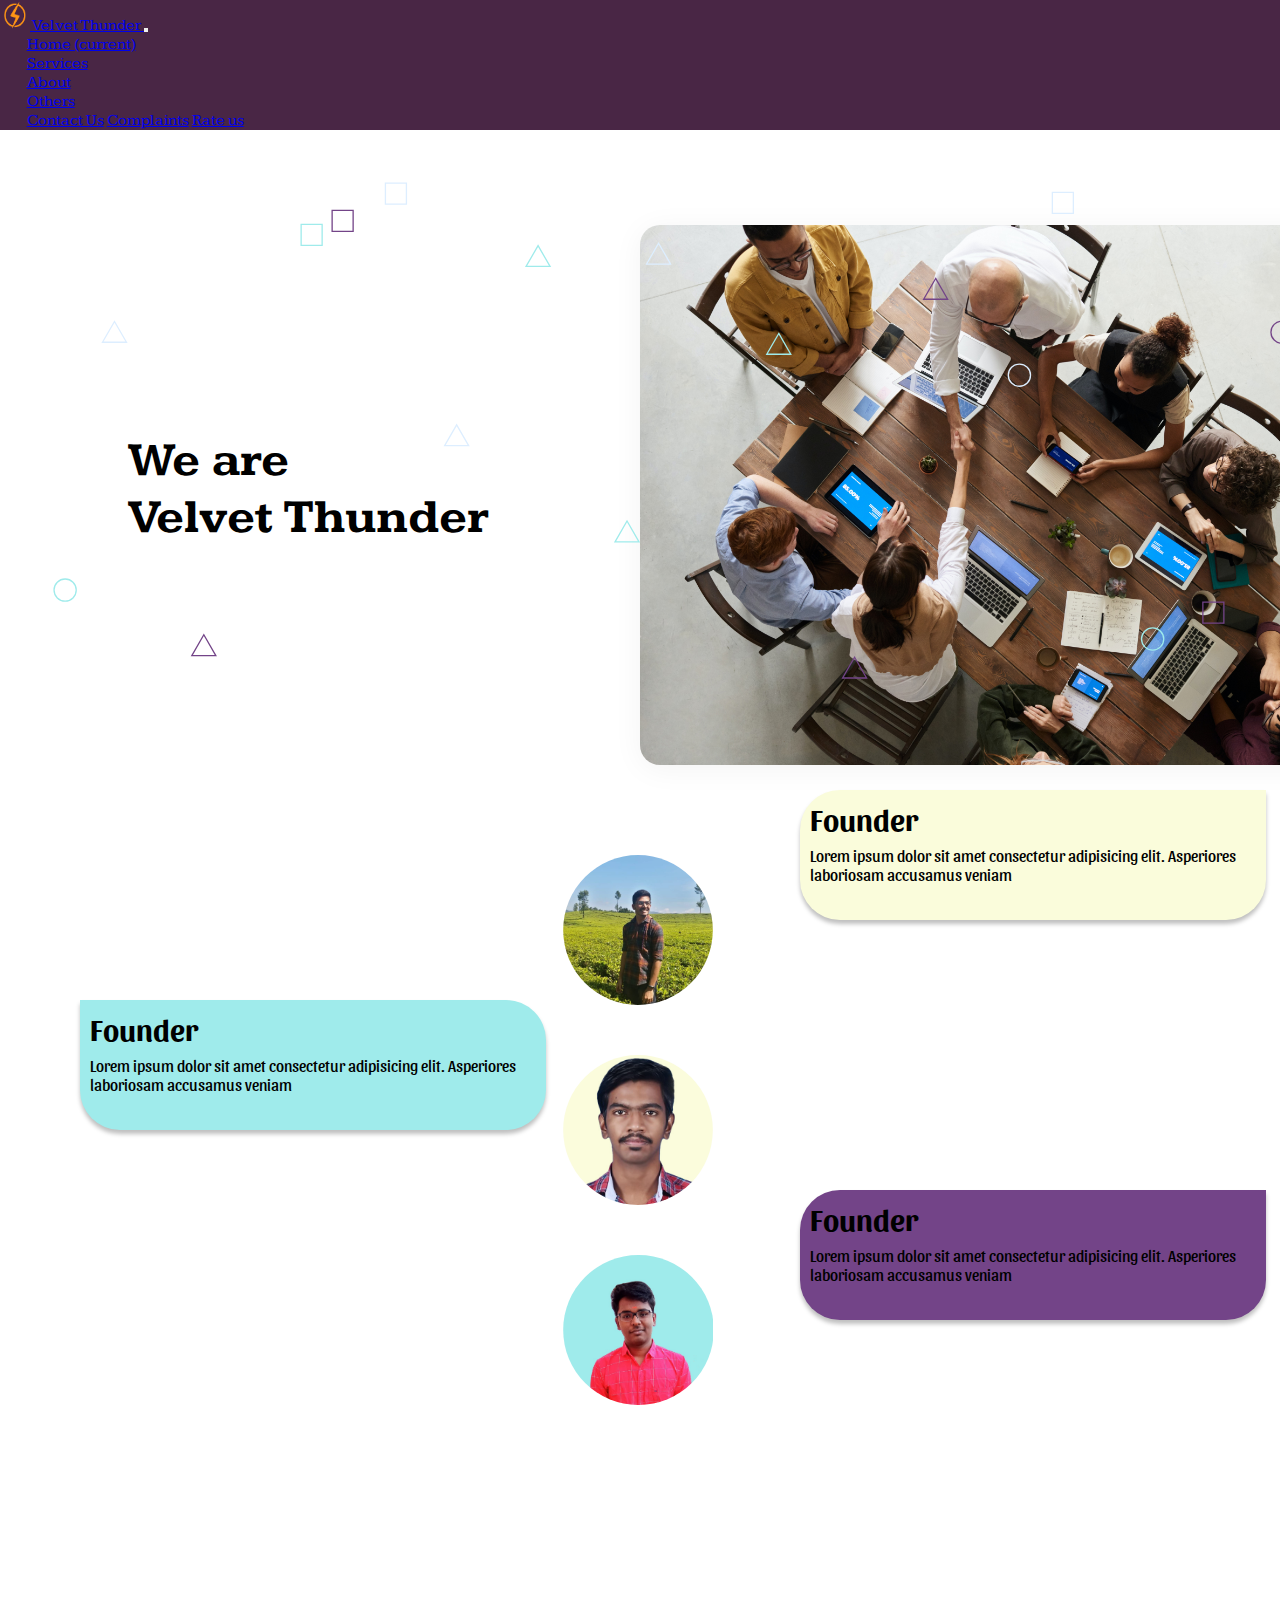
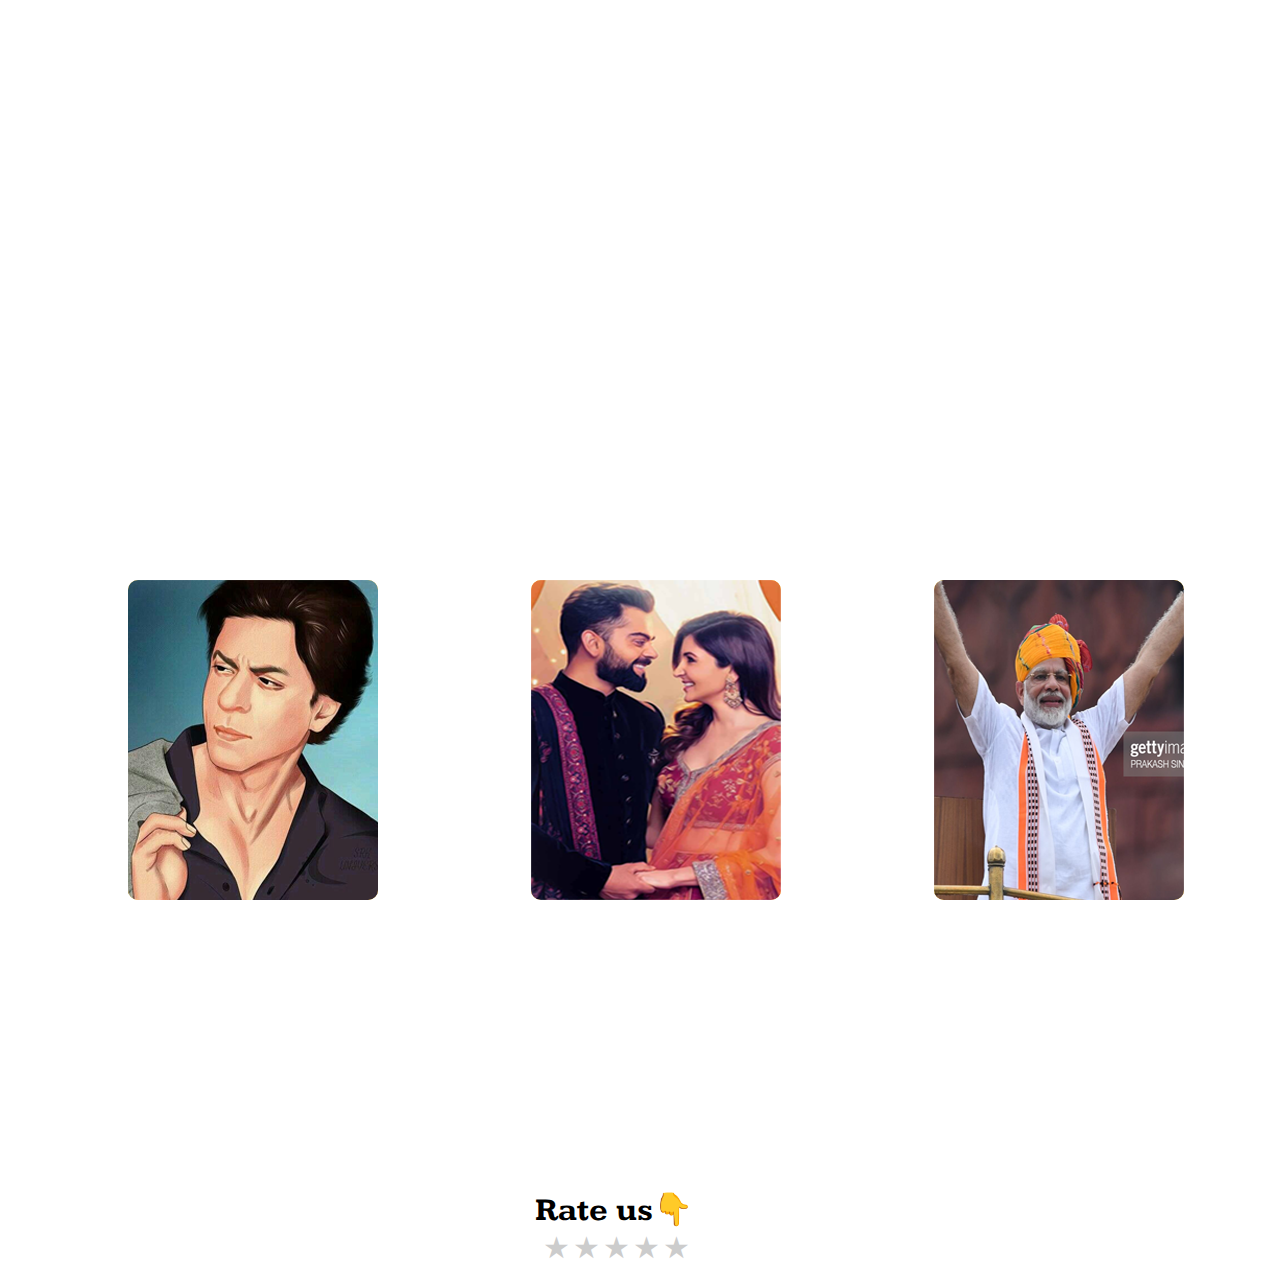
==== commit fe09e47e: "Not Finalised Still, Just linked all pages" ====
--- a/about.html
+++ b/about.html
@@ -1,346 +1,347 @@
-<!DOCTYPE html>
-<html lang="en">
-<head>
-    <meta charset="UTF-8">
-    <meta http-equiv="X-UA-Compatible" content="IE=edge">
-    <link rel="stylesheet" href="https://cdn.jsdelivr.net/npm/bootstrap@4.6.0/dist/css/bootstrap.min.css" integrity="sha384-B0vP5xmATw1+K9KRQjQERJvTumQW0nPEzvF6L/Z6nronJ3oUOFUFpCjEUQouq2+l" crossorigin="anonymous">
-    <meta name="viewport" content="width=device-width, initial-scale=1.0">
-    <title>About</title>
-    <link href="https://fonts.googleapis.com/css2?family=Kameron:wght@700&display=swap" rel="stylesheet">
-    <link href="https://fonts.googleapis.com/css2?family=Sansita:wght@800&display=swap" rel="stylesheet">
-    <link rel="stylesheet" href="stylenew2.css">
-</head>
-<body>
-
-    <!-- navbar -->
-    <section class="aboutpage">
-    <nav class="navbar navbar-expand-lg navbar-dark">
-        <a class="navbar-brand" href="#">
-          <img src="Velvet Thunder Logo 1.png" width="30" height="30" class="d-inline-block align-top" alt="">
-          Velvet Thunder
-        </a>
-        <button class="navbar-toggler" type="button" data-toggle="collapse" data-target="#navbarNavDropdown" aria-controls="navbarNavDropdown" aria-expanded="false" aria-label="Toggle navigation">
-          <span class="navbar-toggler-icon"></span>
-        </button>
-        <div class="collapse navbar-collapse" id="navbarNavDropdown">
-          <ul class="navbar-nav ml-auto">
-            <li class="nav-item active">
-              <a class="nav-link" href="New Home.html">Home <span class="sr-only">(current)</span></a>
-            </li>
-            <li class="nav-item">
-              <a class="nav-link" href="Services.html">Services</a>
-            </li>
-            <li class="nav-item">
-              <a class="nav-link" href="#">About</a>
-            </li>
-            <li class="nav-item dropdown">
-              <a class="nav-link dropdown-toggle" href="#" id="navbarDropdownMenuLink" role="button" data-toggle="dropdown" aria-haspopup="true" aria-expanded="false">
-                Others
-              </a>
-              <div class="dropdown-menu" aria-labelledby="navbarDropdownMenuLink">
-                <a class="dropdown-item" href="#">Contact Us</a>
-                <a class="dropdown-item" href="#">Complaints</a>
-                <a class="dropdown-item" href="#">Rate us</a>
-              </div>
-            </li>
-          </ul>
-        </div>
-      </nav>
-
-
-      <!-- svg animations -->
-      <div class="box">
-        <svg xmlns="http://www.w3.org/2000/svg" xmlns:xlink="http://www.w3.org/1999/xlink" style="margin:auto;;display:block;z-index:1;position:relative" width="1345" height="597" preserveAspectRatio="xMidYMid" viewBox="0 0 1345 597">
-          <g transform="translate(672.5,298.5) scale(1,1) translate(-672.5,-298.5)"><defs>
-            <path id="path-f2y32g7jdss-1" d="M-35 -35L35 -35L35 35L-35 35Z" fill="none" stroke="inherit" stroke-width="4.333333333333334" transform="scale(0.3)"></path>
-            <path id="path-f2y32g7jdss-2" d="M0 -37A37 37 0 0 1 0 37A37 37 0 0 1 0 -37" fill="none" stroke="inherit" stroke-width="4.333333333333334" transform="scale(0.3)"></path>
-            <path id="path-f2y32g7jdss-3" d="M0 -34.641L40 34.641L-40 34.641Z" fill="none" stroke="inherit" stroke-width="4.333333333333334" transform="scale(0.3)"></path>
-          </defs><path id="path0" d="M 99.97945321629574 471.0532704476338
-          c 0 33.20012158332065 -8.12343400442952 9.536205135634654 -17.659639140064172 9.536205135634654
-          S 64.6601749361674 504.25339203095444 64.6601749361674 471.0532704476338
-          s 8.12343400442952 -9.536205135634654 17.659639140064172 -9.536205135634654
-          S 99.97945321629574 437.85314886431314 99.97945321629574 471.0532704476338
-          z" fill="none" stroke="none"></path>
-          <use xlink:href="#path-f2y32g7jdss-2" x="0" y="0" stroke="#9febeb">
-            <animateMotion begin="-4.060060352301286s" dur="11.367818367191393s" keyPoints="1;0" keyTimes="0;1" repeatCount="indefinite" calcMode="linear">
-              <mpath xlink:href="#path0"></mpath>
-            </animateMotion>
-          </use><path id="path1" d="M 115.26979223940589 192.7341632487694
-          c 0 19.985908953068044 -4.890169211920903 5.740633422689758 -10.63080263461066 5.740633422689758
-          S 94.00818697018457 212.72007220183744 94.00818697018457 192.7341632487694
-          s 4.890169211920903 -5.740633422689758 10.63080263461066 -5.740633422689758
-          S 115.26979223940589 172.74825429570134 115.26979223940589 192.7341632487694
-          z" fill="none" stroke="none"></path>
-          <use xlink:href="#path-f2y32g7jdss-3" x="0" y="0" stroke="#ddeeff">
-            <animateMotion begin="-0.3830356082117037s" dur="10.611017403237899s" keyPoints="0;1" keyTimes="0;1" repeatCount="indefinite" calcMode="linear">
-              <mpath xlink:href="#path1"></mpath>
-            </animateMotion>
-          </use><path id="path2" d="M 207.62158980734648 535.7047778561259
-          c 0 38.56720699567319 -9.436657030856205 11.077814775352937 -20.514471806209144 11.077814775352937
-          S 166.5926461949282 574.2719848517991 166.5926461949282 535.7047778561259
-          s 9.436657030856205 -11.077814775352937 20.514471806209144 -11.077814775352937
-          S 207.62158980734648 497.13757086045274 207.62158980734648 535.7047778561259
-          z" fill="none" stroke="none"></path>
-          <use xlink:href="#path-f2y32g7jdss-3" x="0" y="0" stroke="#734488">
-            <animateMotion begin="-1.816721821056344s" dur="19.54913202170165s" keyPoints="1;0" keyTimes="0;1" repeatCount="indefinite" calcMode="linear">
-              <mpath xlink:href="#path2"></mpath>
-            </animateMotion>
-          </use><path id="path3" d="M 311.80876908721814 110.08536304760204
-          c 0 19.104878127488576 -4.674597839704651 5.487571377044591 -10.162169216749241 5.487571377044591
-          S 291.48443065371964 129.19024117509062 291.48443065371964 110.08536304760204
-          s 4.674597839704651 -5.487571377044591 10.162169216749241 -5.487571377044591
-          S 311.80876908721814 90.98048492011347 311.80876908721814 110.08536304760204
-          z" fill="none" stroke="none"></path>
-          <use xlink:href="#path-f2y32g7jdss-1" x="0" y="0" stroke="#9febeb">
-            <animateMotion begin="-0.4128695257667636s" dur="18.38117591290555s" keyPoints="1;0" keyTimes="0;1" repeatCount="indefinite" calcMode="linear">
-              <mpath xlink:href="#path3"></mpath>
-            </animateMotion>
-          </use><path id="path4" d="M 346.9634478347681 103.45217171058333
-          c 0 24.872619831745475 -6.085853788618573 7.144263143160934 -13.230116931779508 7.144263143160934
-          S 320.5032139712091 128.3247915423288 320.5032139712091 103.45217171058333
-          s 6.085853788618573 -7.144263143160934 13.230116931779508 -7.144263143160934
-          S 346.9634478347681 78.57955187883786 346.9634478347681 103.45217171058333
-          z" fill="none" stroke="none"></path>
-          <use xlink:href="#path-f2y32g7jdss-1" x="0" y="0" stroke="#734488">
-            <animateMotion begin="-0.8525658044685824s" dur="10.635633546527199s" keyPoints="1;0" keyTimes="0;1" repeatCount="indefinite" calcMode="linear">
-              <mpath xlink:href="#path4"></mpath>
-            </animateMotion>
-          </use><path id="path5" d="M 445.28157154278045 36.22798462459189
-          c 0 60.052331056718785 -14.693655471324806 17.249073814163907 -31.942729285488713 17.249073814163907
-          S 381.396112971803 96.28031568131067 381.396112971803 36.22798462459189
-          s 14.693655471324806 -17.249073814163907 31.942729285488713 -17.249073814163907
-          S 445.28157154278045 -23.824346432126895 445.28157154278045 36.22798462459189
-          z" fill="none" stroke="none"></path>
-          <use xlink:href="#path-f2y32g7jdss-1" x="0" y="0" stroke="#ddeeff">
-            <animateMotion begin="-4.464643979418867s" dur="15.798220128364953s" keyPoints="0;1" keyTimes="0;1" repeatCount="indefinite" calcMode="linear">
-              <mpath xlink:href="#path5"></mpath>
-            </animateMotion>
-          </use><path id="path6" d="M 481.42899114680773 293.002608488848
-          c 0 39.42747889856757 -9.647149092202701 11.324914151716218 -20.972063243918917 11.324914151716218
-          S 439.4848646589699 332.4300873874156 439.4848646589699 293.002608488848
-          s 9.647149092202701 -11.324914151716218 20.972063243918917 -11.324914151716218
-          S 481.42899114680773 253.57512959028043 481.42899114680773 293.002608488848
-          z" fill="none" stroke="none"></path>
-          <use xlink:href="#path-f2y32g7jdss-3" x="0" y="0" stroke="#ddeeff">
-            <animateMotion begin="-3.931007319345187s" dur="17.118262519544977s" keyPoints="0;1" keyTimes="0;1" repeatCount="indefinite" calcMode="linear">
-              <mpath xlink:href="#path6"></mpath>
-            </animateMotion>
-          </use><path id="path7" d="M 599.65870639555 91.8354661579567
-          c 0 64.17380802284949 -15.702101963037638 18.43290230443549 -34.13500426747313 18.43290230443549
-          S 531.3886978606037 156.0092741808062 531.3886978606037 91.8354661579567
-          s 15.702101963037638 -18.43290230443549 34.13500426747313 -18.43290230443549
-          S 599.65870639555 27.661658135107217 599.65870639555 91.8354661579567
-          z" fill="none" stroke="none"></path>
-          <use xlink:href="#path-f2y32g7jdss-3" x="0" y="0" stroke="#9febeb">
-            <animateMotion begin="-3.0714147849198827s" dur="10.39240364971165s" keyPoints="0;1" keyTimes="0;1" repeatCount="indefinite" calcMode="linear">
-              <mpath xlink:href="#path7"></mpath>
-            </animateMotion>
-          </use><path id="path8" d="M 671.1053688276995 387.6101387874402
-          c 0 41.990888325278526 -10.274366292355383 12.061212604069363 -22.335578896424746 12.061212604069363
-          S 626.43421103485 429.6010271127187 626.43421103485 387.6101387874402
-          s 10.274366292355383 -12.061212604069363 22.335578896424746 -12.061212604069363
-          S 671.1053688276995 345.61925046216163 671.1053688276995 387.6101387874402
-          z" fill="none" stroke="none"></path>
-          <use xlink:href="#path-f2y32g7jdss-3" x="0" y="0" stroke="#9febeb">
-            <animateMotion begin="-3.9967064479496517s" dur="11.212893157541677s" keyPoints="0;1" keyTimes="0;1" repeatCount="indefinite" calcMode="linear">
-              <mpath xlink:href="#path8"></mpath>
-            </animateMotion>
-          </use><path id="path9" d="M 722.3461718631252 91.16933744533938
-          c 0 63.82934282977446 -15.617817926434174 18.333960174509688 -33.95177810094386 18.333960174509688
-          S 654.4426156612374 154.99868027511383 654.4426156612374 91.16933744533938
-          s 15.617817926434174 -18.333960174509688 33.95177810094386 -18.333960174509688
-          S 722.3461718631252 27.33999461556492 722.3461718631252 91.16933744533938
-          z" fill="none" stroke="none"></path>
-          <use xlink:href="#path-f2y32g7jdss-3" x="0" y="0" stroke="#ddeeff">
-            <animateMotion begin="-4.533812900696389s" dur="13.945878809932609s" keyPoints="0;1" keyTimes="0;1" repeatCount="indefinite" calcMode="linear">
-              <mpath xlink:href="#path9"></mpath>
-            </animateMotion>
-          </use><path id="path10" d="M 787.4233655822682 238.46346778129868
-          c 0 48.614812804257234 -11.895113771254428 13.963829209733461 -25.85894298098789 13.963829209733461
-          S 735.7054796202924 287.0782805855559 735.7054796202924 238.46346778129868
-          s 11.895113771254428 -13.963829209733461 25.85894298098789 -13.963829209733461
-          S 787.4233655822682 189.84865497704143 787.4233655822682 238.46346778129868
-          z" fill="none" stroke="none"></path>
-          <use xlink:href="#path-f2y32g7jdss-3" x="0" y="0" stroke="#9febeb">
-            <animateMotion begin="-2.086551568087751s" dur="18.70326159736325s" keyPoints="1;0" keyTimes="0;1" repeatCount="indefinite" calcMode="linear">
-              <mpath xlink:href="#path10"></mpath>
-            </animateMotion>
-          </use><path id="path11" d="M 874.4448860572437 526.2333387611579
-          c 0 22.201904151959354 -5.43238080313899 6.377142681945773 -11.809523485084764 6.377142681945773
-          S 850.8258390870741 548.4352429131172 850.8258390870741 526.2333387611579
-          s 5.43238080313899 -6.377142681945773 11.809523485084764 -6.377142681945773
-          S 874.4448860572437 504.0314346091986 874.4448860572437 526.2333387611579
-          z" fill="none" stroke="none"></path>
-          <use xlink:href="#path-f2y32g7jdss-3" x="0" y="0" stroke="#734488">
-            <animateMotion begin="-3.7996476141619704s" dur="12.958403312826526s" keyPoints="0;1" keyTimes="0;1" repeatCount="indefinite" calcMode="linear">
-              <mpath xlink:href="#path11"></mpath>
-            </animateMotion>
-          </use><path id="path12" d="M 964.9447228407546 143.3449545259695
-          c 0 29.697679186238144 -7.266453417909332 8.530184447110956 -15.796637865020289 8.530184447110956
-          S 933.3514471107139 173.04263371220765 933.3514471107139 143.3449545259695
-          s 7.266453417909332 -8.530184447110956 15.796637865020289 -8.530184447110956
-          S 964.9447228407546 113.64727533973137 964.9447228407546 143.3449545259695
-          z" fill="none" stroke="none"></path>
-          <use xlink:href="#path-f2y32g7jdss-3" x="0" y="0" stroke="#734488">
-            <animateMotion begin="-3.5274827558550106s" dur="11.387424216789261s" keyPoints="0;1" keyTimes="0;1" repeatCount="indefinite" calcMode="linear">
-              <mpath xlink:href="#path12"></mpath>
-            </animateMotion>
-          </use><path id="path13" d="M 1028.5538316164395 263.21180386774427
-          c 0 39.01443535526279 -9.54608524650047 11.206273985022293 -20.75235923152276 11.206273985022293
-          S 987.0491131533939 302.22623922300704 987.0491131533939 263.21180386774427
-          s 9.54608524650047 -11.206273985022293 20.75235923152276 -11.206273985022293
-          S 1028.5538316164395 224.1973685124815 1028.5538316164395 263.21180386774427
-          z" fill="none" stroke="none"></path>
-          <use xlink:href="#path-f2y32g7jdss-2" x="0" y="0" stroke="#ddeeff">
-            <animateMotion begin="-2.289026299477892s" dur="18.12289113674298s" keyPoints="1;0" keyTimes="0;1" repeatCount="indefinite" calcMode="linear">
-              <mpath xlink:href="#path13"></mpath>
-            </animateMotion>
-          </use><path id="path14" d="M 1068.933541990913 53.12229256740091
-          c 0 38.220351206273705 -9.351788061109522 10.978185984780744 -20.329974045890268 10.978185984780744
-          S 1028.2735938991323 91.34264377367461 1028.2735938991323 53.12229256740091
-          s 9.351788061109522 -10.978185984780744 20.329974045890268 -10.978185984780744
-          S 1068.933541990913 14.901941361127207 1068.933541990913 53.12229256740091
-          z" fill="none" stroke="none"></path>
-          <use xlink:href="#path-f2y32g7jdss-1" x="0" y="0" stroke="#ddeeff">
-            <animateMotion begin="-1.9783808351621934s" dur="18.7322547726717s" keyPoints="0;1" keyTimes="0;1" repeatCount="indefinite" calcMode="linear">
-              <mpath xlink:href="#path14"></mpath>
-            </animateMotion>
-          </use><path id="path15" d="M 1156.4178149835457 521.0965314778257
-          c 0 23.3711668307477 -5.718476990502096 6.712994727980722 -12.431471718482818 6.712994727980722
-          S 1131.5548715465802 544.4676983085734 1131.5548715465802 521.0965314778257
-          s 5.718476990502096 -6.712994727980722 12.431471718482818 -6.712994727980722
-          S 1156.4178149835457 497.725364647078 1156.4178149835457 521.0965314778257
-          z" fill="none" stroke="none"></path>
-          <use xlink:href="#path-f2y32g7jdss-2" x="0" y="0" stroke="#9febeb">
-            <animateMotion begin="-1.8892938344368149s" dur="18.03942777058775s" keyPoints="1;0" keyTimes="0;1" repeatCount="indefinite" calcMode="linear">
-              <mpath xlink:href="#path15"></mpath>
-            </animateMotion>
-          </use><path id="path16" d="M 1240.5170040837331 468.64743352154017
-          c 0 37.92466712402741 -9.279439828219472 10.893255450518511 -20.172695278737983 10.893255450518511
-          S 1200.171613526257 506.57210064556756 1200.171613526257 468.64743352154017
-          s 9.279439828219472 -10.893255450518511 20.172695278737983 -10.893255450518511
-          S 1240.5170040837331 430.72276639751277 1240.5170040837331 468.64743352154017
-          z" fill="none" stroke="none"></path>
-          <use xlink:href="#path-f2y32g7jdss-1" x="0" y="0" stroke="#734488">
-            <animateMotion begin="-4.198684064275994s" dur="16.6227702862668s" keyPoints="0;1" keyTimes="0;1" repeatCount="indefinite" calcMode="linear">
-              <mpath xlink:href="#path16"></mpath>
-            </animateMotion>
-          </use><path id="path17" d="M 1282.8805364049115 187.045133335987
-          c 0 40.12315317058138 -9.817367265142252 11.524735485166994 -21.342102750309245 11.524735485166994
-          S 1240.1963309042928 227.1682865065684 1240.1963309042928 187.045133335987
-          s 9.817367265142252 -11.524735485166994 21.342102750309245 -11.524735485166994
-          S 1282.8805364049115 146.9219801654056 1282.8805364049115 187.045133335987
-          z" fill="none" stroke="none"></path>
-          <use xlink:href="#path-f2y32g7jdss-2" x="0" y="0" stroke="#734488">
-            <animateMotion begin="-0.7791390324019687s" dur="17.298548530437262s" keyPoints="0;1" keyTimes="0;1" repeatCount="indefinite" calcMode="linear">
-              <mpath xlink:href="#path17"></mpath>
-            </animateMotion>
-          </use></g>
-          </svg>
-<!--  text -->
-          <h1 class="text1">We are<br> Velvet Thunder</h1>
-          <!-- image -->
-      <img class="meet" src="meeting.jpg" alt="">
-      </div>
-
-
-
-  <!-- founder -->
-      <div class="founderSection">
-        <img class="founder maanav" src="Maanav.jpeg" alt="">
-        <img class="founder mathesh" src="Mathesh.jpg" alt="">
-        <img class="founder muthu" src="Muthu.jpg" alt="">
-      </div>
-
-      <div class="shaper shaper1">
-        <h1>Founder</h1>
-        <p>Lorem ipsum dolor sit amet consectetur adipisicing elit. Asperiores laboriosam accusamus veniam </p>
-      </div>
-      <div class="shaper shaper2">
-        <h1>Founder</h1>
-        <p>Lorem ipsum dolor sit amet consectetur adipisicing elit. Asperiores laboriosam accusamus veniam </p>
-      </div>
-      <div class="shaper shaper3">
-        <h1>Founder</h1>
-        <p>Lorem ipsum dolor sit amet consectetur adipisicing elit. Asperiores laboriosam accusamus veniam </p>
-      </div>
-  <!-- rate us -->
-     
-
-        <!-- Reviews -->
-
-<section class="Reviews">
-
-    <div class="maincontainer sharuk">
-      <div class="thecard">
-        <div class="thefront"> <img src="sharuk.png" alt=""></div>
-        <div class="theback"><h1>Sharukh Khan</h1><p>Lorem, ipsum dolor sit amet consectetur adipisicing elit. Temporibus optio illum sunt commodi quas, necessitatibus voluptate et officiis eaque earum molestiae quo a nihil nesciunt cupiditate assumenda aliquam, nostrum ipsam.</p>
-      </div>
-    </div>
-
-    <div class="maincontainer viruksha">
-      <div class="thecard">
-        <div class="thefront"> <img src="viruksha.png" alt=""></div>
-        <div class="theback"><h1>Viruksha</h1>  <p>Lorem, ipsum dolor sit amet consectetur adipisicing elit. Temporibus optio illum sunt commodi quas, necessitatibus voluptate et officiis eaque earum molestiae quo a nihil nesciunt cupiditate assumenda aliquam, nostrum ipsam.</p>
-      </div>
-    </div>
-
-    <div class="maincontainer modi">
-      <div class="thecard">
-        <div class="thefront"> <img src="modi.png" alt=""></div>
-        <div class="theback"><h1>Modi</h1><p>Lorem, ipsum dolor sit amet consectetur adipisicing elit. Temporibus optio illum sunt commodi quas, necessitatibus voluptate et officiis eaque earum molestiae quo a nihil nesciunt cupiditate assumenda aliquam, nostrum ipsam.</p>
-      </div>
-    </div>
-
-  </section>
-
-<div class="rate-container">
-  <div class="rate">
-    <h1>Rate us👇 </h1>
-    <input type="radio" id="star5" name="rate" value="5" />
-    <label for="star5" title="text">5 stars</label>
-    <input type="radio" id="star4" name="rate" value="4" />
-    <label for="star4" title="text">4 stars</label>
-    <input type="radio" id="star3" name="rate" value="3" />
-    <label for="star3" title="text">3 stars</label>
-    <input type="radio" id="star2" name="rate" value="2" />
-    <label for="star2" title="text">2 stars</label>
-    <input type="radio" id="star1" name="rate" value="1" />
-    <label for="star1" title="text">1 star</label>
-  </div>
-</div>
-        
-</section>
-
-<script src="https://code.jquery.com/jquery-3.5.1.slim.min.js" integrity="sha384-DfXdz2htPH0lsSSs5nCTpuj/zy4C+OGpamoFVy38MVBnE+IbbVYUew+OrCXaRkfj" crossorigin="anonymous"></script>
-<script src="https://cdn.jsdelivr.net/npm/bootstrap@4.6.0/dist/js/bootstrap.bundle.min.js" integrity="sha384-Piv4xVNRyMGpqkS2by6br4gNJ7DXjqk09RmUpJ8jgGtD7zP9yug3goQfGII0yAns" crossorigin="anonymous"></script> 
-    <script src="script.js"></script>
-
-
-
-
-
-
-
-
-
-
-
-
-
-
-
-
-
-
-
-
-
-
-
-
-    
-</body>
-</html>
-
-
+<!DOCTYPE html>
+<html lang="en">
+<head>
+    <meta charset="UTF-8">
+    <meta http-equiv="X-UA-Compatible" content="IE=edge">
+    <link rel="stylesheet" href="https://cdn.jsdelivr.net/npm/bootstrap@4.6.0/dist/css/bootstrap.min.css" integrity="sha384-B0vP5xmATw1+K9KRQjQERJvTumQW0nPEzvF6L/Z6nronJ3oUOFUFpCjEUQouq2+l" crossorigin="anonymous">
+    <meta name="viewport" content="width=device-width, initial-scale=1.0">
+    <title>Velvet Thunder</title>
+    <link rel="icon" type="png" href="Velvet.png">
+    <link href="https://fonts.googleapis.com/css2?family=Kameron:wght@700&display=swap" rel="stylesheet">
+    <link href="https://fonts.googleapis.com/css2?family=Sansita:wght@800&display=swap" rel="stylesheet">
+    <link rel="stylesheet" href="stylenew2.css">
+</head>
+<body>
+
+    <!-- navbar -->
+    <section class="aboutpage">
+    <nav class="navbar navbar-expand-lg navbar-dark">
+        <a class="navbar-brand" href="#">
+          <img src="Velvet.png" width="30" height="30" class="d-inline-block align-top" alt="">
+          Velvet Thunder
+        </a>
+        <button class="navbar-toggler" type="button" data-toggle="collapse" data-target="#navbarNavDropdown" aria-controls="navbarNavDropdown" aria-expanded="false" aria-label="Toggle navigation">
+          <span class="navbar-toggler-icon"></span>
+        </button>
+        <div class="collapse navbar-collapse" id="navbarNavDropdown">
+          <ul class="navbar-nav ml-auto">
+            <li class="nav-item">
+              <a class="nav-link" href="index.html">Home <span class="sr-only">(current)</span></a>
+            </li>
+            <li class="nav-item">
+              <a class="nav-link" href="Services.html">Services</a>
+            </li>
+            <li class="nav-item active">
+              <a class="nav-link" href="about.html">About</a>
+            </li>
+            <li class="nav-item dropdown">
+              <a class="nav-link dropdown-toggle" href="#" id="navbarDropdownMenuLink" role="button" data-toggle="dropdown" aria-haspopup="true" aria-expanded="false">
+                Others
+              </a>
+              <div class="dropdown-menu" aria-labelledby="navbarDropdownMenuLink">
+                <a class="dropdown-item" href="#">Contact Us</a>
+                <a class="dropdown-item" href="#">Complaints</a>
+                <a class="dropdown-item" href="#">Rate us</a>
+              </div>
+            </li>
+          </ul>
+        </div>
+      </nav>
+
+
+      <!-- svg animations -->
+      <div class="box">
+        <svg xmlns="http://www.w3.org/2000/svg" xmlns:xlink="http://www.w3.org/1999/xlink" style="margin:auto;;display:block;z-index:1;position:relative" width="1345" height="597" preserveAspectRatio="xMidYMid" viewBox="0 0 1345 597">
+          <g transform="translate(672.5,298.5) scale(1,1) translate(-672.5,-298.5)"><defs>
+            <path id="path-f2y32g7jdss-1" d="M-35 -35L35 -35L35 35L-35 35Z" fill="none" stroke="inherit" stroke-width="4.333333333333334" transform="scale(0.3)"></path>
+            <path id="path-f2y32g7jdss-2" d="M0 -37A37 37 0 0 1 0 37A37 37 0 0 1 0 -37" fill="none" stroke="inherit" stroke-width="4.333333333333334" transform="scale(0.3)"></path>
+            <path id="path-f2y32g7jdss-3" d="M0 -34.641L40 34.641L-40 34.641Z" fill="none" stroke="inherit" stroke-width="4.333333333333334" transform="scale(0.3)"></path>
+          </defs><path id="path0" d="M 99.97945321629574 471.0532704476338
+          c 0 33.20012158332065 -8.12343400442952 9.536205135634654 -17.659639140064172 9.536205135634654
+          S 64.6601749361674 504.25339203095444 64.6601749361674 471.0532704476338
+          s 8.12343400442952 -9.536205135634654 17.659639140064172 -9.536205135634654
+          S 99.97945321629574 437.85314886431314 99.97945321629574 471.0532704476338
+          z" fill="none" stroke="none"></path>
+          <use xlink:href="#path-f2y32g7jdss-2" x="0" y="0" stroke="#9febeb">
+            <animateMotion begin="-4.060060352301286s" dur="11.367818367191393s" keyPoints="1;0" keyTimes="0;1" repeatCount="indefinite" calcMode="linear">
+              <mpath xlink:href="#path0"></mpath>
+            </animateMotion>
+          </use><path id="path1" d="M 115.26979223940589 192.7341632487694
+          c 0 19.985908953068044 -4.890169211920903 5.740633422689758 -10.63080263461066 5.740633422689758
+          S 94.00818697018457 212.72007220183744 94.00818697018457 192.7341632487694
+          s 4.890169211920903 -5.740633422689758 10.63080263461066 -5.740633422689758
+          S 115.26979223940589 172.74825429570134 115.26979223940589 192.7341632487694
+          z" fill="none" stroke="none"></path>
+          <use xlink:href="#path-f2y32g7jdss-3" x="0" y="0" stroke="#ddeeff">
+            <animateMotion begin="-0.3830356082117037s" dur="10.611017403237899s" keyPoints="0;1" keyTimes="0;1" repeatCount="indefinite" calcMode="linear">
+              <mpath xlink:href="#path1"></mpath>
+            </animateMotion>
+          </use><path id="path2" d="M 207.62158980734648 535.7047778561259
+          c 0 38.56720699567319 -9.436657030856205 11.077814775352937 -20.514471806209144 11.077814775352937
+          S 166.5926461949282 574.2719848517991 166.5926461949282 535.7047778561259
+          s 9.436657030856205 -11.077814775352937 20.514471806209144 -11.077814775352937
+          S 207.62158980734648 497.13757086045274 207.62158980734648 535.7047778561259
+          z" fill="none" stroke="none"></path>
+          <use xlink:href="#path-f2y32g7jdss-3" x="0" y="0" stroke="#734488">
+            <animateMotion begin="-1.816721821056344s" dur="19.54913202170165s" keyPoints="1;0" keyTimes="0;1" repeatCount="indefinite" calcMode="linear">
+              <mpath xlink:href="#path2"></mpath>
+            </animateMotion>
+          </use><path id="path3" d="M 311.80876908721814 110.08536304760204
+          c 0 19.104878127488576 -4.674597839704651 5.487571377044591 -10.162169216749241 5.487571377044591
+          S 291.48443065371964 129.19024117509062 291.48443065371964 110.08536304760204
+          s 4.674597839704651 -5.487571377044591 10.162169216749241 -5.487571377044591
+          S 311.80876908721814 90.98048492011347 311.80876908721814 110.08536304760204
+          z" fill="none" stroke="none"></path>
+          <use xlink:href="#path-f2y32g7jdss-1" x="0" y="0" stroke="#9febeb">
+            <animateMotion begin="-0.4128695257667636s" dur="18.38117591290555s" keyPoints="1;0" keyTimes="0;1" repeatCount="indefinite" calcMode="linear">
+              <mpath xlink:href="#path3"></mpath>
+            </animateMotion>
+          </use><path id="path4" d="M 346.9634478347681 103.45217171058333
+          c 0 24.872619831745475 -6.085853788618573 7.144263143160934 -13.230116931779508 7.144263143160934
+          S 320.5032139712091 128.3247915423288 320.5032139712091 103.45217171058333
+          s 6.085853788618573 -7.144263143160934 13.230116931779508 -7.144263143160934
+          S 346.9634478347681 78.57955187883786 346.9634478347681 103.45217171058333
+          z" fill="none" stroke="none"></path>
+          <use xlink:href="#path-f2y32g7jdss-1" x="0" y="0" stroke="#734488">
+            <animateMotion begin="-0.8525658044685824s" dur="10.635633546527199s" keyPoints="1;0" keyTimes="0;1" repeatCount="indefinite" calcMode="linear">
+              <mpath xlink:href="#path4"></mpath>
+            </animateMotion>
+          </use><path id="path5" d="M 445.28157154278045 36.22798462459189
+          c 0 60.052331056718785 -14.693655471324806 17.249073814163907 -31.942729285488713 17.249073814163907
+          S 381.396112971803 96.28031568131067 381.396112971803 36.22798462459189
+          s 14.693655471324806 -17.249073814163907 31.942729285488713 -17.249073814163907
+          S 445.28157154278045 -23.824346432126895 445.28157154278045 36.22798462459189
+          z" fill="none" stroke="none"></path>
+          <use xlink:href="#path-f2y32g7jdss-1" x="0" y="0" stroke="#ddeeff">
+            <animateMotion begin="-4.464643979418867s" dur="15.798220128364953s" keyPoints="0;1" keyTimes="0;1" repeatCount="indefinite" calcMode="linear">
+              <mpath xlink:href="#path5"></mpath>
+            </animateMotion>
+          </use><path id="path6" d="M 481.42899114680773 293.002608488848
+          c 0 39.42747889856757 -9.647149092202701 11.324914151716218 -20.972063243918917 11.324914151716218
+          S 439.4848646589699 332.4300873874156 439.4848646589699 293.002608488848
+          s 9.647149092202701 -11.324914151716218 20.972063243918917 -11.324914151716218
+          S 481.42899114680773 253.57512959028043 481.42899114680773 293.002608488848
+          z" fill="none" stroke="none"></path>
+          <use xlink:href="#path-f2y32g7jdss-3" x="0" y="0" stroke="#ddeeff">
+            <animateMotion begin="-3.931007319345187s" dur="17.118262519544977s" keyPoints="0;1" keyTimes="0;1" repeatCount="indefinite" calcMode="linear">
+              <mpath xlink:href="#path6"></mpath>
+            </animateMotion>
+          </use><path id="path7" d="M 599.65870639555 91.8354661579567
+          c 0 64.17380802284949 -15.702101963037638 18.43290230443549 -34.13500426747313 18.43290230443549
+          S 531.3886978606037 156.0092741808062 531.3886978606037 91.8354661579567
+          s 15.702101963037638 -18.43290230443549 34.13500426747313 -18.43290230443549
+          S 599.65870639555 27.661658135107217 599.65870639555 91.8354661579567
+          z" fill="none" stroke="none"></path>
+          <use xlink:href="#path-f2y32g7jdss-3" x="0" y="0" stroke="#9febeb">
+            <animateMotion begin="-3.0714147849198827s" dur="10.39240364971165s" keyPoints="0;1" keyTimes="0;1" repeatCount="indefinite" calcMode="linear">
+              <mpath xlink:href="#path7"></mpath>
+            </animateMotion>
+          </use><path id="path8" d="M 671.1053688276995 387.6101387874402
+          c 0 41.990888325278526 -10.274366292355383 12.061212604069363 -22.335578896424746 12.061212604069363
+          S 626.43421103485 429.6010271127187 626.43421103485 387.6101387874402
+          s 10.274366292355383 -12.061212604069363 22.335578896424746 -12.061212604069363
+          S 671.1053688276995 345.61925046216163 671.1053688276995 387.6101387874402
+          z" fill="none" stroke="none"></path>
+          <use xlink:href="#path-f2y32g7jdss-3" x="0" y="0" stroke="#9febeb">
+            <animateMotion begin="-3.9967064479496517s" dur="11.212893157541677s" keyPoints="0;1" keyTimes="0;1" repeatCount="indefinite" calcMode="linear">
+              <mpath xlink:href="#path8"></mpath>
+            </animateMotion>
+          </use><path id="path9" d="M 722.3461718631252 91.16933744533938
+          c 0 63.82934282977446 -15.617817926434174 18.333960174509688 -33.95177810094386 18.333960174509688
+          S 654.4426156612374 154.99868027511383 654.4426156612374 91.16933744533938
+          s 15.617817926434174 -18.333960174509688 33.95177810094386 -18.333960174509688
+          S 722.3461718631252 27.33999461556492 722.3461718631252 91.16933744533938
+          z" fill="none" stroke="none"></path>
+          <use xlink:href="#path-f2y32g7jdss-3" x="0" y="0" stroke="#ddeeff">
+            <animateMotion begin="-4.533812900696389s" dur="13.945878809932609s" keyPoints="0;1" keyTimes="0;1" repeatCount="indefinite" calcMode="linear">
+              <mpath xlink:href="#path9"></mpath>
+            </animateMotion>
+          </use><path id="path10" d="M 787.4233655822682 238.46346778129868
+          c 0 48.614812804257234 -11.895113771254428 13.963829209733461 -25.85894298098789 13.963829209733461
+          S 735.7054796202924 287.0782805855559 735.7054796202924 238.46346778129868
+          s 11.895113771254428 -13.963829209733461 25.85894298098789 -13.963829209733461
+          S 787.4233655822682 189.84865497704143 787.4233655822682 238.46346778129868
+          z" fill="none" stroke="none"></path>
+          <use xlink:href="#path-f2y32g7jdss-3" x="0" y="0" stroke="#9febeb">
+            <animateMotion begin="-2.086551568087751s" dur="18.70326159736325s" keyPoints="1;0" keyTimes="0;1" repeatCount="indefinite" calcMode="linear">
+              <mpath xlink:href="#path10"></mpath>
+            </animateMotion>
+          </use><path id="path11" d="M 874.4448860572437 526.2333387611579
+          c 0 22.201904151959354 -5.43238080313899 6.377142681945773 -11.809523485084764 6.377142681945773
+          S 850.8258390870741 548.4352429131172 850.8258390870741 526.2333387611579
+          s 5.43238080313899 -6.377142681945773 11.809523485084764 -6.377142681945773
+          S 874.4448860572437 504.0314346091986 874.4448860572437 526.2333387611579
+          z" fill="none" stroke="none"></path>
+          <use xlink:href="#path-f2y32g7jdss-3" x="0" y="0" stroke="#734488">
+            <animateMotion begin="-3.7996476141619704s" dur="12.958403312826526s" keyPoints="0;1" keyTimes="0;1" repeatCount="indefinite" calcMode="linear">
+              <mpath xlink:href="#path11"></mpath>
+            </animateMotion>
+          </use><path id="path12" d="M 964.9447228407546 143.3449545259695
+          c 0 29.697679186238144 -7.266453417909332 8.530184447110956 -15.796637865020289 8.530184447110956
+          S 933.3514471107139 173.04263371220765 933.3514471107139 143.3449545259695
+          s 7.266453417909332 -8.530184447110956 15.796637865020289 -8.530184447110956
+          S 964.9447228407546 113.64727533973137 964.9447228407546 143.3449545259695
+          z" fill="none" stroke="none"></path>
+          <use xlink:href="#path-f2y32g7jdss-3" x="0" y="0" stroke="#734488">
+            <animateMotion begin="-3.5274827558550106s" dur="11.387424216789261s" keyPoints="0;1" keyTimes="0;1" repeatCount="indefinite" calcMode="linear">
+              <mpath xlink:href="#path12"></mpath>
+            </animateMotion>
+          </use><path id="path13" d="M 1028.5538316164395 263.21180386774427
+          c 0 39.01443535526279 -9.54608524650047 11.206273985022293 -20.75235923152276 11.206273985022293
+          S 987.0491131533939 302.22623922300704 987.0491131533939 263.21180386774427
+          s 9.54608524650047 -11.206273985022293 20.75235923152276 -11.206273985022293
+          S 1028.5538316164395 224.1973685124815 1028.5538316164395 263.21180386774427
+          z" fill="none" stroke="none"></path>
+          <use xlink:href="#path-f2y32g7jdss-2" x="0" y="0" stroke="#ddeeff">
+            <animateMotion begin="-2.289026299477892s" dur="18.12289113674298s" keyPoints="1;0" keyTimes="0;1" repeatCount="indefinite" calcMode="linear">
+              <mpath xlink:href="#path13"></mpath>
+            </animateMotion>
+          </use><path id="path14" d="M 1068.933541990913 53.12229256740091
+          c 0 38.220351206273705 -9.351788061109522 10.978185984780744 -20.329974045890268 10.978185984780744
+          S 1028.2735938991323 91.34264377367461 1028.2735938991323 53.12229256740091
+          s 9.351788061109522 -10.978185984780744 20.329974045890268 -10.978185984780744
+          S 1068.933541990913 14.901941361127207 1068.933541990913 53.12229256740091
+          z" fill="none" stroke="none"></path>
+          <use xlink:href="#path-f2y32g7jdss-1" x="0" y="0" stroke="#ddeeff">
+            <animateMotion begin="-1.9783808351621934s" dur="18.7322547726717s" keyPoints="0;1" keyTimes="0;1" repeatCount="indefinite" calcMode="linear">
+              <mpath xlink:href="#path14"></mpath>
+            </animateMotion>
+          </use><path id="path15" d="M 1156.4178149835457 521.0965314778257
+          c 0 23.3711668307477 -5.718476990502096 6.712994727980722 -12.431471718482818 6.712994727980722
+          S 1131.5548715465802 544.4676983085734 1131.5548715465802 521.0965314778257
+          s 5.718476990502096 -6.712994727980722 12.431471718482818 -6.712994727980722
+          S 1156.4178149835457 497.725364647078 1156.4178149835457 521.0965314778257
+          z" fill="none" stroke="none"></path>
+          <use xlink:href="#path-f2y32g7jdss-2" x="0" y="0" stroke="#9febeb">
+            <animateMotion begin="-1.8892938344368149s" dur="18.03942777058775s" keyPoints="1;0" keyTimes="0;1" repeatCount="indefinite" calcMode="linear">
+              <mpath xlink:href="#path15"></mpath>
+            </animateMotion>
+          </use><path id="path16" d="M 1240.5170040837331 468.64743352154017
+          c 0 37.92466712402741 -9.279439828219472 10.893255450518511 -20.172695278737983 10.893255450518511
+          S 1200.171613526257 506.57210064556756 1200.171613526257 468.64743352154017
+          s 9.279439828219472 -10.893255450518511 20.172695278737983 -10.893255450518511
+          S 1240.5170040837331 430.72276639751277 1240.5170040837331 468.64743352154017
+          z" fill="none" stroke="none"></path>
+          <use xlink:href="#path-f2y32g7jdss-1" x="0" y="0" stroke="#734488">
+            <animateMotion begin="-4.198684064275994s" dur="16.6227702862668s" keyPoints="0;1" keyTimes="0;1" repeatCount="indefinite" calcMode="linear">
+              <mpath xlink:href="#path16"></mpath>
+            </animateMotion>
+          </use><path id="path17" d="M 1282.8805364049115 187.045133335987
+          c 0 40.12315317058138 -9.817367265142252 11.524735485166994 -21.342102750309245 11.524735485166994
+          S 1240.1963309042928 227.1682865065684 1240.1963309042928 187.045133335987
+          s 9.817367265142252 -11.524735485166994 21.342102750309245 -11.524735485166994
+          S 1282.8805364049115 146.9219801654056 1282.8805364049115 187.045133335987
+          z" fill="none" stroke="none"></path>
+          <use xlink:href="#path-f2y32g7jdss-2" x="0" y="0" stroke="#734488">
+            <animateMotion begin="-0.7791390324019687s" dur="17.298548530437262s" keyPoints="0;1" keyTimes="0;1" repeatCount="indefinite" calcMode="linear">
+              <mpath xlink:href="#path17"></mpath>
+            </animateMotion>
+          </use></g>
+          </svg>
+<!--  text -->
+          <h1 class="text1">We are<br> Velvet Thunder</h1>
+          <!-- image -->
+      <img class="meet" src="meeting.jpg" alt="">
+      </div>
+
+
+
+  <!-- founder -->
+      <div class="founderSection">
+        <img class="founder maanav" src="Maanav.jpeg" alt="">
+        <img class="founder mathesh" src="Mathesh.jpg" alt="">
+        <img class="founder muthu" src="Muthu.jpg" alt="">
+      </div>
+
+      <div class="shaper shaper1">
+        <h1>Founder</h1>
+        <p>Lorem ipsum dolor sit amet consectetur adipisicing elit. Asperiores laboriosam accusamus veniam </p>
+      </div>
+      <div class="shaper shaper2">
+        <h1>Founder</h1>
+        <p>Lorem ipsum dolor sit amet consectetur adipisicing elit. Asperiores laboriosam accusamus veniam </p>
+      </div>
+      <div class="shaper shaper3">
+        <h1>Founder</h1>
+        <p>Lorem ipsum dolor sit amet consectetur adipisicing elit. Asperiores laboriosam accusamus veniam </p>
+      </div>
+  <!-- rate us -->
+     
+
+        <!-- Reviews -->
+
+<section class="Reviews">
+
+    <div class="maincontainer sharuk">
+      <div class="thecard">
+        <div class="thefront"> <img src="sharuk.png" alt=""></div>
+        <div class="theback"><h1>Sharukh Khan</h1><p>Lorem, ipsum dolor sit amet consectetur adipisicing elit. Temporibus optio illum sunt commodi quas, necessitatibus voluptate et officiis eaque earum molestiae quo a nihil nesciunt cupiditate assumenda aliquam, nostrum ipsam.</p>
+      </div>
+    </div>
+
+    <div class="maincontainer viruksha">
+      <div class="thecard">
+        <div class="thefront"> <img src="viruksha.png" alt=""></div>
+        <div class="theback"><h1>Viruksha</h1>  <p>Lorem, ipsum dolor sit amet consectetur adipisicing elit. Temporibus optio illum sunt commodi quas, necessitatibus voluptate et officiis eaque earum molestiae quo a nihil nesciunt cupiditate assumenda aliquam, nostrum ipsam.</p>
+      </div>
+    </div>
+
+    <div class="maincontainer modi">
+      <div class="thecard">
+        <div class="thefront"> <img src="modi.png" alt=""></div>
+        <div class="theback"><h1>Modi</h1><p>Lorem, ipsum dolor sit amet consectetur adipisicing elit. Temporibus optio illum sunt commodi quas, necessitatibus voluptate et officiis eaque earum molestiae quo a nihil nesciunt cupiditate assumenda aliquam, nostrum ipsam.</p>
+      </div>
+    </div>
+
+  </section>
+
+<div class="rate-container">
+  <div class="rate">
+    <h1>Rate us👇 </h1>
+    <input type="radio" id="star5" name="rate" value="5" />
+    <label for="star5" title="text">5 stars</label>
+    <input type="radio" id="star4" name="rate" value="4" />
+    <label for="star4" title="text">4 stars</label>
+    <input type="radio" id="star3" name="rate" value="3" />
+    <label for="star3" title="text">3 stars</label>
+    <input type="radio" id="star2" name="rate" value="2" />
+    <label for="star2" title="text">2 stars</label>
+    <input type="radio" id="star1" name="rate" value="1" />
+    <label for="star1" title="text">1 star</label>
+  </div>
+</div>
+        
+</section>
+
+<script src="https://code.jquery.com/jquery-3.5.1.slim.min.js" integrity="sha384-DfXdz2htPH0lsSSs5nCTpuj/zy4C+OGpamoFVy38MVBnE+IbbVYUew+OrCXaRkfj" crossorigin="anonymous"></script>
+<script src="https://cdn.jsdelivr.net/npm/bootstrap@4.6.0/dist/js/bootstrap.bundle.min.js" integrity="sha384-Piv4xVNRyMGpqkS2by6br4gNJ7DXjqk09RmUpJ8jgGtD7zP9yug3goQfGII0yAns" crossorigin="anonymous"></script> 
+    <script src="script.js"></script>
+
+
+
+
+
+
+
+
+
+
+
+
+
+
+
+
+
+
+
+
+
+
+
+
+    
+</body>
+</html>
+
+
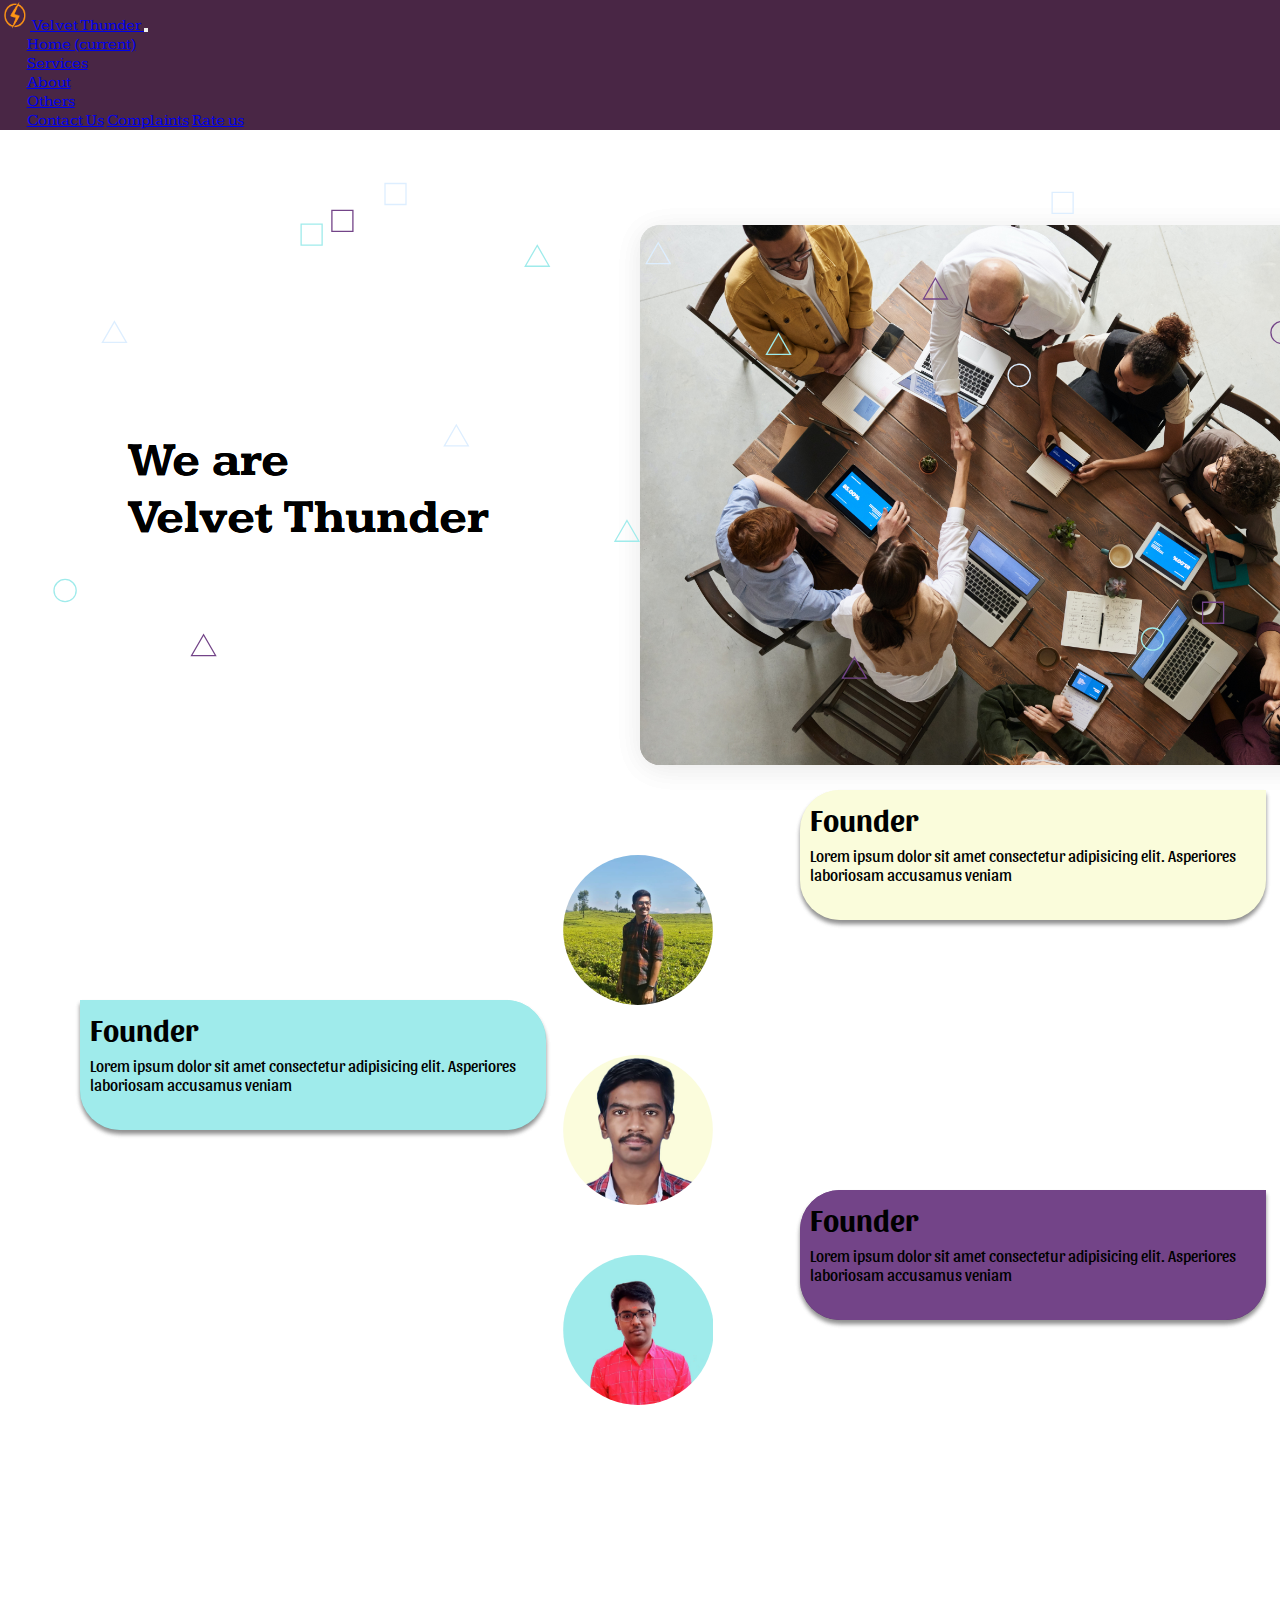
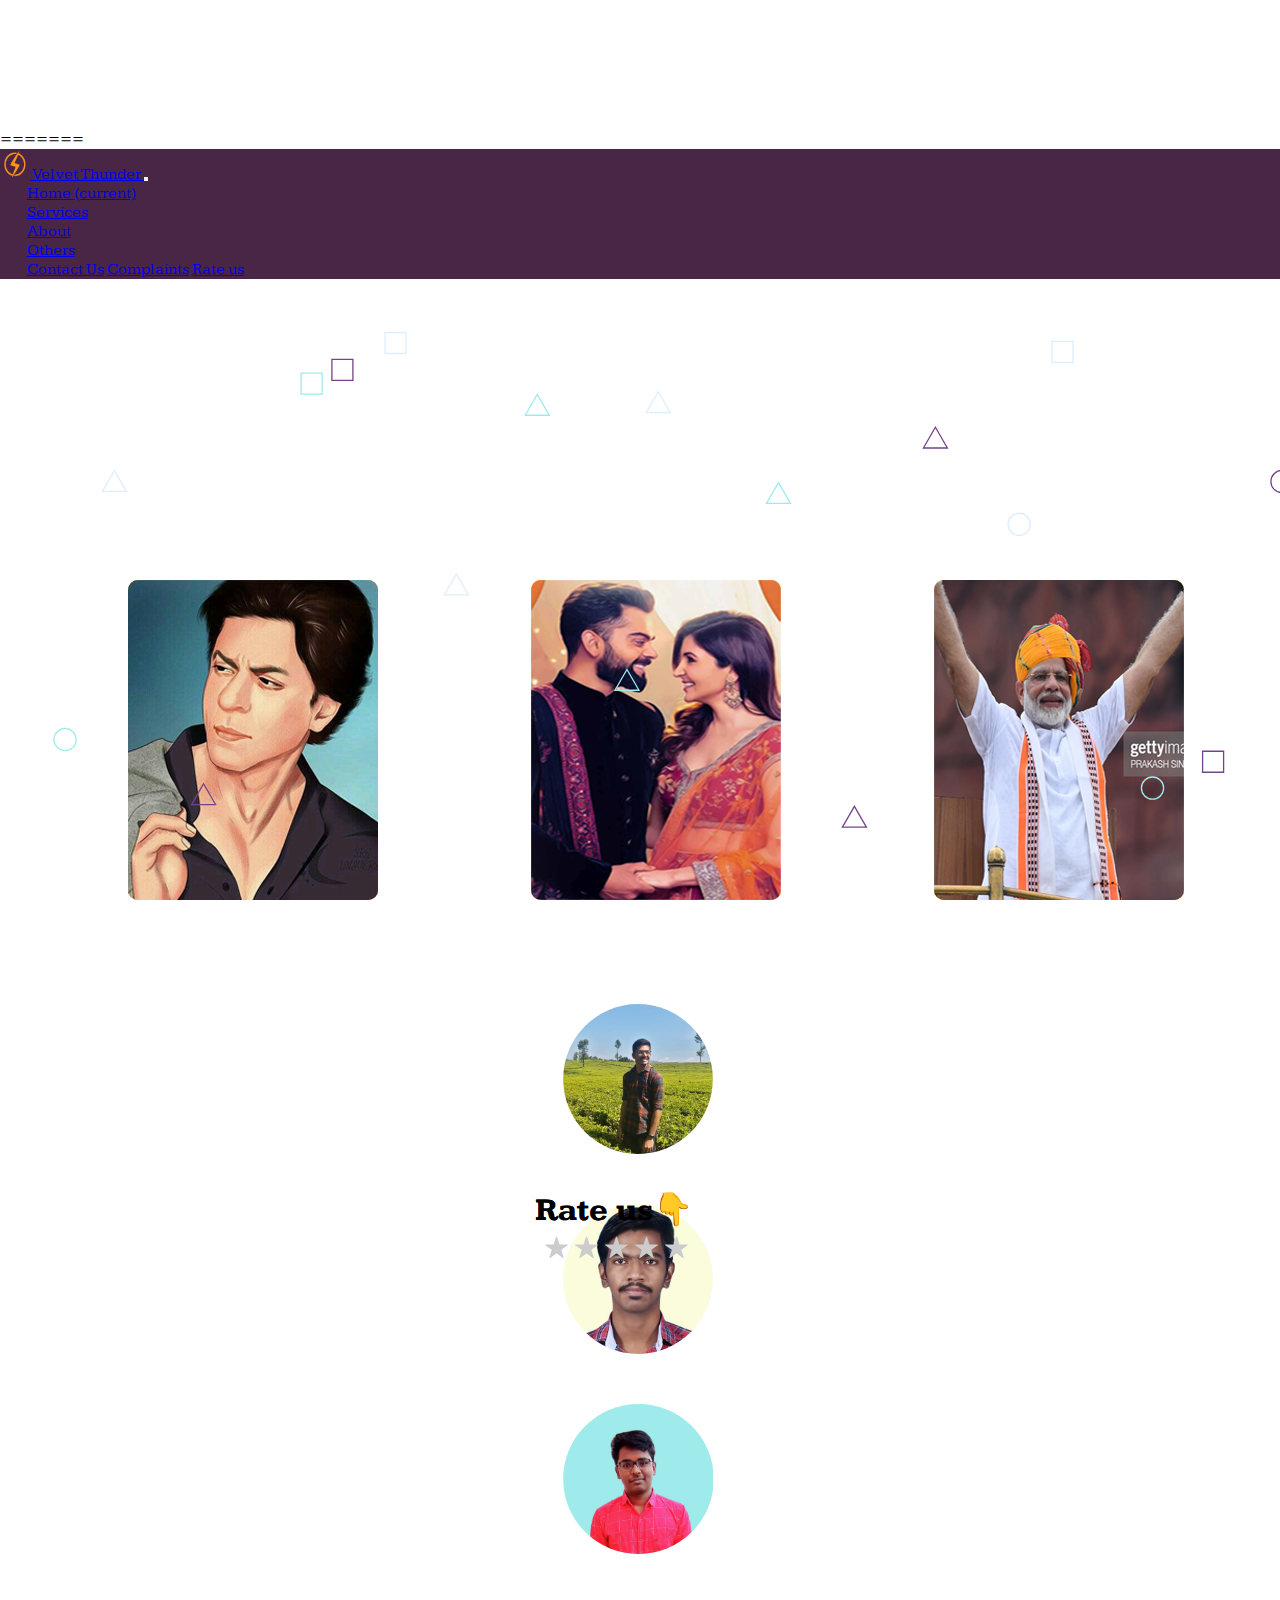
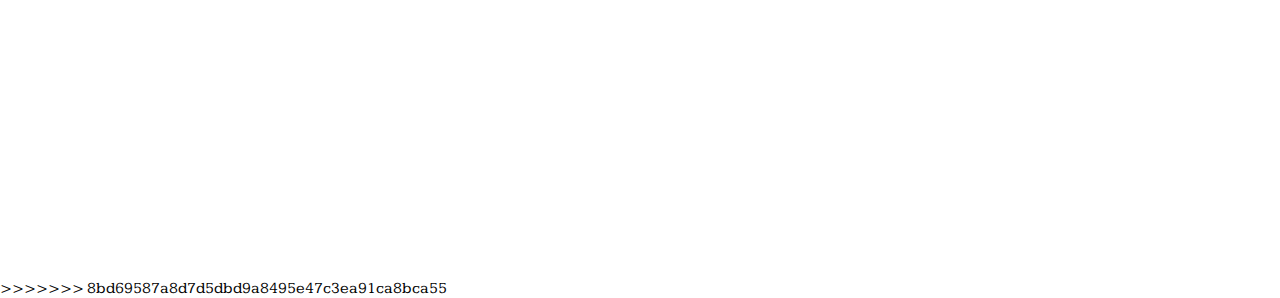
==== commit b5e39367: "Update about.html" ====
--- a/about.html
+++ b/about.html
@@ -345,3 +345,351 @@
 </html>
 
 
+=======
+<!DOCTYPE html>
+<html lang="en">
+<head>
+    <meta charset="UTF-8">
+    <meta http-equiv="X-UA-Compatible" content="IE=edge">
+    <link rel="stylesheet" href="https://cdn.jsdelivr.net/npm/bootstrap@4.6.0/dist/css/bootstrap.min.css" integrity="sha384-B0vP5xmATw1+K9KRQjQERJvTumQW0nPEzvF6L/Z6nronJ3oUOFUFpCjEUQouq2+l" crossorigin="anonymous">
+    <meta name="viewport" content="width=device-width, initial-scale=1.0">
+    <title>About</title>
+    <link href="https://fonts.googleapis.com/css2?family=Kameron:wght@700&display=swap" rel="stylesheet">
+    <link href="https://fonts.googleapis.com/css2?family=Sansita:wght@800&display=swap" rel="stylesheet">
+    <link rel="stylesheet" href="stylenew2.css">
+</head>
+<body>
+
+    <!-- navbar -->
+    <section class="aboutpage">
+    <nav class="navbar navbar-expand-lg navbar-dark">
+        <a class="navbar-brand" href="#">
+          <img src="Velvet Thunder Logo 1.png" width="30" height="30" class="d-inline-block align-top" alt="">
+          Velvet Thunder
+        </a>
+        <button class="navbar-toggler" type="button" data-toggle="collapse" data-target="#navbarNavDropdown" aria-controls="navbarNavDropdown" aria-expanded="false" aria-label="Toggle navigation">
+          <span class="navbar-toggler-icon"></span>
+        </button>
+        <div class="collapse navbar-collapse" id="navbarNavDropdown">
+          <ul class="navbar-nav ml-auto">
+            <li class="nav-item active">
+              <a class="nav-link" href="New Home.html">Home <span class="sr-only">(current)</span></a>
+            </li>
+            <li class="nav-item">
+              <a class="nav-link" href="Services.html">Services</a>
+            </li>
+            <li class="nav-item">
+              <a class="nav-link" href="#">About</a>
+            </li>
+            <li class="nav-item dropdown">
+              <a class="nav-link dropdown-toggle" href="#" id="navbarDropdownMenuLink" role="button" data-toggle="dropdown" aria-haspopup="true" aria-expanded="false">
+                Others
+              </a>
+              <div class="dropdown-menu" aria-labelledby="navbarDropdownMenuLink">
+                <a class="dropdown-item" href="#">Contact Us</a>
+                <a class="dropdown-item" href="#">Complaints</a>
+                <a class="dropdown-item" href="#">Rate us</a>
+              </div>
+            </li>
+          </ul>
+        </div>
+      </nav>
+
+
+      <!-- svg animations -->
+      <div class="box">
+        <svg xmlns="http://www.w3.org/2000/svg" xmlns:xlink="http://www.w3.org/1999/xlink" style="margin:auto;;display:block;z-index:1;position:relative" width="1345" height="597" preserveAspectRatio="xMidYMid" viewBox="0 0 1345 597">
+          <g transform="translate(672.5,298.5) scale(1,1) translate(-672.5,-298.5)"><defs>
+            <path id="path-f2y32g7jdss-1" d="M-35 -35L35 -35L35 35L-35 35Z" fill="none" stroke="inherit" stroke-width="4.333333333333334" transform="scale(0.3)"></path>
+            <path id="path-f2y32g7jdss-2" d="M0 -37A37 37 0 0 1 0 37A37 37 0 0 1 0 -37" fill="none" stroke="inherit" stroke-width="4.333333333333334" transform="scale(0.3)"></path>
+            <path id="path-f2y32g7jdss-3" d="M0 -34.641L40 34.641L-40 34.641Z" fill="none" stroke="inherit" stroke-width="4.333333333333334" transform="scale(0.3)"></path>
+          </defs><path id="path0" d="M 99.97945321629574 471.0532704476338
+          c 0 33.20012158332065 -8.12343400442952 9.536205135634654 -17.659639140064172 9.536205135634654
+          S 64.6601749361674 504.25339203095444 64.6601749361674 471.0532704476338
+          s 8.12343400442952 -9.536205135634654 17.659639140064172 -9.536205135634654
+          S 99.97945321629574 437.85314886431314 99.97945321629574 471.0532704476338
+          z" fill="none" stroke="none"></path>
+          <use xlink:href="#path-f2y32g7jdss-2" x="0" y="0" stroke="#9febeb">
+            <animateMotion begin="-4.060060352301286s" dur="11.367818367191393s" keyPoints="1;0" keyTimes="0;1" repeatCount="indefinite" calcMode="linear">
+              <mpath xlink:href="#path0"></mpath>
+            </animateMotion>
+          </use><path id="path1" d="M 115.26979223940589 192.7341632487694
+          c 0 19.985908953068044 -4.890169211920903 5.740633422689758 -10.63080263461066 5.740633422689758
+          S 94.00818697018457 212.72007220183744 94.00818697018457 192.7341632487694
+          s 4.890169211920903 -5.740633422689758 10.63080263461066 -5.740633422689758
+          S 115.26979223940589 172.74825429570134 115.26979223940589 192.7341632487694
+          z" fill="none" stroke="none"></path>
+          <use xlink:href="#path-f2y32g7jdss-3" x="0" y="0" stroke="#ddeeff">
+            <animateMotion begin="-0.3830356082117037s" dur="10.611017403237899s" keyPoints="0;1" keyTimes="0;1" repeatCount="indefinite" calcMode="linear">
+              <mpath xlink:href="#path1"></mpath>
+            </animateMotion>
+          </use><path id="path2" d="M 207.62158980734648 535.7047778561259
+          c 0 38.56720699567319 -9.436657030856205 11.077814775352937 -20.514471806209144 11.077814775352937
+          S 166.5926461949282 574.2719848517991 166.5926461949282 535.7047778561259
+          s 9.436657030856205 -11.077814775352937 20.514471806209144 -11.077814775352937
+          S 207.62158980734648 497.13757086045274 207.62158980734648 535.7047778561259
+          z" fill="none" stroke="none"></path>
+          <use xlink:href="#path-f2y32g7jdss-3" x="0" y="0" stroke="#734488">
+            <animateMotion begin="-1.816721821056344s" dur="19.54913202170165s" keyPoints="1;0" keyTimes="0;1" repeatCount="indefinite" calcMode="linear">
+              <mpath xlink:href="#path2"></mpath>
+            </animateMotion>
+          </use><path id="path3" d="M 311.80876908721814 110.08536304760204
+          c 0 19.104878127488576 -4.674597839704651 5.487571377044591 -10.162169216749241 5.487571377044591
+          S 291.48443065371964 129.19024117509062 291.48443065371964 110.08536304760204
+          s 4.674597839704651 -5.487571377044591 10.162169216749241 -5.487571377044591
+          S 311.80876908721814 90.98048492011347 311.80876908721814 110.08536304760204
+          z" fill="none" stroke="none"></path>
+          <use xlink:href="#path-f2y32g7jdss-1" x="0" y="0" stroke="#9febeb">
+            <animateMotion begin="-0.4128695257667636s" dur="18.38117591290555s" keyPoints="1;0" keyTimes="0;1" repeatCount="indefinite" calcMode="linear">
+              <mpath xlink:href="#path3"></mpath>
+            </animateMotion>
+          </use><path id="path4" d="M 346.9634478347681 103.45217171058333
+          c 0 24.872619831745475 -6.085853788618573 7.144263143160934 -13.230116931779508 7.144263143160934
+          S 320.5032139712091 128.3247915423288 320.5032139712091 103.45217171058333
+          s 6.085853788618573 -7.144263143160934 13.230116931779508 -7.144263143160934
+          S 346.9634478347681 78.57955187883786 346.9634478347681 103.45217171058333
+          z" fill="none" stroke="none"></path>
+          <use xlink:href="#path-f2y32g7jdss-1" x="0" y="0" stroke="#734488">
+            <animateMotion begin="-0.8525658044685824s" dur="10.635633546527199s" keyPoints="1;0" keyTimes="0;1" repeatCount="indefinite" calcMode="linear">
+              <mpath xlink:href="#path4"></mpath>
+            </animateMotion>
+          </use><path id="path5" d="M 445.28157154278045 36.22798462459189
+          c 0 60.052331056718785 -14.693655471324806 17.249073814163907 -31.942729285488713 17.249073814163907
+          S 381.396112971803 96.28031568131067 381.396112971803 36.22798462459189
+          s 14.693655471324806 -17.249073814163907 31.942729285488713 -17.249073814163907
+          S 445.28157154278045 -23.824346432126895 445.28157154278045 36.22798462459189
+          z" fill="none" stroke="none"></path>
+          <use xlink:href="#path-f2y32g7jdss-1" x="0" y="0" stroke="#ddeeff">
+            <animateMotion begin="-4.464643979418867s" dur="15.798220128364953s" keyPoints="0;1" keyTimes="0;1" repeatCount="indefinite" calcMode="linear">
+              <mpath xlink:href="#path5"></mpath>
+            </animateMotion>
+          </use><path id="path6" d="M 481.42899114680773 293.002608488848
+          c 0 39.42747889856757 -9.647149092202701 11.324914151716218 -20.972063243918917 11.324914151716218
+          S 439.4848646589699 332.4300873874156 439.4848646589699 293.002608488848
+          s 9.647149092202701 -11.324914151716218 20.972063243918917 -11.324914151716218
+          S 481.42899114680773 253.57512959028043 481.42899114680773 293.002608488848
+          z" fill="none" stroke="none"></path>
+          <use xlink:href="#path-f2y32g7jdss-3" x="0" y="0" stroke="#ddeeff">
+            <animateMotion begin="-3.931007319345187s" dur="17.118262519544977s" keyPoints="0;1" keyTimes="0;1" repeatCount="indefinite" calcMode="linear">
+              <mpath xlink:href="#path6"></mpath>
+            </animateMotion>
+          </use><path id="path7" d="M 599.65870639555 91.8354661579567
+          c 0 64.17380802284949 -15.702101963037638 18.43290230443549 -34.13500426747313 18.43290230443549
+          S 531.3886978606037 156.0092741808062 531.3886978606037 91.8354661579567
+          s 15.702101963037638 -18.43290230443549 34.13500426747313 -18.43290230443549
+          S 599.65870639555 27.661658135107217 599.65870639555 91.8354661579567
+          z" fill="none" stroke="none"></path>
+          <use xlink:href="#path-f2y32g7jdss-3" x="0" y="0" stroke="#9febeb">
+            <animateMotion begin="-3.0714147849198827s" dur="10.39240364971165s" keyPoints="0;1" keyTimes="0;1" repeatCount="indefinite" calcMode="linear">
+              <mpath xlink:href="#path7"></mpath>
+            </animateMotion>
+          </use><path id="path8" d="M 671.1053688276995 387.6101387874402
+          c 0 41.990888325278526 -10.274366292355383 12.061212604069363 -22.335578896424746 12.061212604069363
+          S 626.43421103485 429.6010271127187 626.43421103485 387.6101387874402
+          s 10.274366292355383 -12.061212604069363 22.335578896424746 -12.061212604069363
+          S 671.1053688276995 345.61925046216163 671.1053688276995 387.6101387874402
+          z" fill="none" stroke="none"></path>
+          <use xlink:href="#path-f2y32g7jdss-3" x="0" y="0" stroke="#9febeb">
+            <animateMotion begin="-3.9967064479496517s" dur="11.212893157541677s" keyPoints="0;1" keyTimes="0;1" repeatCount="indefinite" calcMode="linear">
+              <mpath xlink:href="#path8"></mpath>
+            </animateMotion>
+          </use><path id="path9" d="M 722.3461718631252 91.16933744533938
+          c 0 63.82934282977446 -15.617817926434174 18.333960174509688 -33.95177810094386 18.333960174509688
+          S 654.4426156612374 154.99868027511383 654.4426156612374 91.16933744533938
+          s 15.617817926434174 -18.333960174509688 33.95177810094386 -18.333960174509688
+          S 722.3461718631252 27.33999461556492 722.3461718631252 91.16933744533938
+          z" fill="none" stroke="none"></path>
+          <use xlink:href="#path-f2y32g7jdss-3" x="0" y="0" stroke="#ddeeff">
+            <animateMotion begin="-4.533812900696389s" dur="13.945878809932609s" keyPoints="0;1" keyTimes="0;1" repeatCount="indefinite" calcMode="linear">
+              <mpath xlink:href="#path9"></mpath>
+            </animateMotion>
+          </use><path id="path10" d="M 787.4233655822682 238.46346778129868
+          c 0 48.614812804257234 -11.895113771254428 13.963829209733461 -25.85894298098789 13.963829209733461
+          S 735.7054796202924 287.0782805855559 735.7054796202924 238.46346778129868
+          s 11.895113771254428 -13.963829209733461 25.85894298098789 -13.963829209733461
+          S 787.4233655822682 189.84865497704143 787.4233655822682 238.46346778129868
+          z" fill="none" stroke="none"></path>
+          <use xlink:href="#path-f2y32g7jdss-3" x="0" y="0" stroke="#9febeb">
+            <animateMotion begin="-2.086551568087751s" dur="18.70326159736325s" keyPoints="1;0" keyTimes="0;1" repeatCount="indefinite" calcMode="linear">
+              <mpath xlink:href="#path10"></mpath>
+            </animateMotion>
+          </use><path id="path11" d="M 874.4448860572437 526.2333387611579
+          c 0 22.201904151959354 -5.43238080313899 6.377142681945773 -11.809523485084764 6.377142681945773
+          S 850.8258390870741 548.4352429131172 850.8258390870741 526.2333387611579
+          s 5.43238080313899 -6.377142681945773 11.809523485084764 -6.377142681945773
+          S 874.4448860572437 504.0314346091986 874.4448860572437 526.2333387611579
+          z" fill="none" stroke="none"></path>
+          <use xlink:href="#path-f2y32g7jdss-3" x="0" y="0" stroke="#734488">
+            <animateMotion begin="-3.7996476141619704s" dur="12.958403312826526s" keyPoints="0;1" keyTimes="0;1" repeatCount="indefinite" calcMode="linear">
+              <mpath xlink:href="#path11"></mpath>
+            </animateMotion>
+          </use><path id="path12" d="M 964.9447228407546 143.3449545259695
+          c 0 29.697679186238144 -7.266453417909332 8.530184447110956 -15.796637865020289 8.530184447110956
+          S 933.3514471107139 173.04263371220765 933.3514471107139 143.3449545259695
+          s 7.266453417909332 -8.530184447110956 15.796637865020289 -8.530184447110956
+          S 964.9447228407546 113.64727533973137 964.9447228407546 143.3449545259695
+          z" fill="none" stroke="none"></path>
+          <use xlink:href="#path-f2y32g7jdss-3" x="0" y="0" stroke="#734488">
+            <animateMotion begin="-3.5274827558550106s" dur="11.387424216789261s" keyPoints="0;1" keyTimes="0;1" repeatCount="indefinite" calcMode="linear">
+              <mpath xlink:href="#path12"></mpath>
+            </animateMotion>
+          </use><path id="path13" d="M 1028.5538316164395 263.21180386774427
+          c 0 39.01443535526279 -9.54608524650047 11.206273985022293 -20.75235923152276 11.206273985022293
+          S 987.0491131533939 302.22623922300704 987.0491131533939 263.21180386774427
+          s 9.54608524650047 -11.206273985022293 20.75235923152276 -11.206273985022293
+          S 1028.5538316164395 224.1973685124815 1028.5538316164395 263.21180386774427
+          z" fill="none" stroke="none"></path>
+          <use xlink:href="#path-f2y32g7jdss-2" x="0" y="0" stroke="#ddeeff">
+            <animateMotion begin="-2.289026299477892s" dur="18.12289113674298s" keyPoints="1;0" keyTimes="0;1" repeatCount="indefinite" calcMode="linear">
+              <mpath xlink:href="#path13"></mpath>
+            </animateMotion>
+          </use><path id="path14" d="M 1068.933541990913 53.12229256740091
+          c 0 38.220351206273705 -9.351788061109522 10.978185984780744 -20.329974045890268 10.978185984780744
+          S 1028.2735938991323 91.34264377367461 1028.2735938991323 53.12229256740091
+          s 9.351788061109522 -10.978185984780744 20.329974045890268 -10.978185984780744
+          S 1068.933541990913 14.901941361127207 1068.933541990913 53.12229256740091
+          z" fill="none" stroke="none"></path>
+          <use xlink:href="#path-f2y32g7jdss-1" x="0" y="0" stroke="#ddeeff">
+            <animateMotion begin="-1.9783808351621934s" dur="18.7322547726717s" keyPoints="0;1" keyTimes="0;1" repeatCount="indefinite" calcMode="linear">
+              <mpath xlink:href="#path14"></mpath>
+            </animateMotion>
+          </use><path id="path15" d="M 1156.4178149835457 521.0965314778257
+          c 0 23.3711668307477 -5.718476990502096 6.712994727980722 -12.431471718482818 6.712994727980722
+          S 1131.5548715465802 544.4676983085734 1131.5548715465802 521.0965314778257
+          s 5.718476990502096 -6.712994727980722 12.431471718482818 -6.712994727980722
+          S 1156.4178149835457 497.725364647078 1156.4178149835457 521.0965314778257
+          z" fill="none" stroke="none"></path>
+          <use xlink:href="#path-f2y32g7jdss-2" x="0" y="0" stroke="#9febeb">
+            <animateMotion begin="-1.8892938344368149s" dur="18.03942777058775s" keyPoints="1;0" keyTimes="0;1" repeatCount="indefinite" calcMode="linear">
+              <mpath xlink:href="#path15"></mpath>
+            </animateMotion>
+          </use><path id="path16" d="M 1240.5170040837331 468.64743352154017
+          c 0 37.92466712402741 -9.279439828219472 10.893255450518511 -20.172695278737983 10.893255450518511
+          S 1200.171613526257 506.57210064556756 1200.171613526257 468.64743352154017
+          s 9.279439828219472 -10.893255450518511 20.172695278737983 -10.893255450518511
+          S 1240.5170040837331 430.72276639751277 1240.5170040837331 468.64743352154017
+          z" fill="none" stroke="none"></path>
+          <use xlink:href="#path-f2y32g7jdss-1" x="0" y="0" stroke="#734488">
+            <animateMotion begin="-4.198684064275994s" dur="16.6227702862668s" keyPoints="0;1" keyTimes="0;1" repeatCount="indefinite" calcMode="linear">
+              <mpath xlink:href="#path16"></mpath>
+            </animateMotion>
+          </use><path id="path17" d="M 1282.8805364049115 187.045133335987
+          c 0 40.12315317058138 -9.817367265142252 11.524735485166994 -21.342102750309245 11.524735485166994
+          S 1240.1963309042928 227.1682865065684 1240.1963309042928 187.045133335987
+          s 9.817367265142252 -11.524735485166994 21.342102750309245 -11.524735485166994
+          S 1282.8805364049115 146.9219801654056 1282.8805364049115 187.045133335987
+          z" fill="none" stroke="none"></path>
+          <use xlink:href="#path-f2y32g7jdss-2" x="0" y="0" stroke="#734488">
+            <animateMotion begin="-0.7791390324019687s" dur="17.298548530437262s" keyPoints="0;1" keyTimes="0;1" repeatCount="indefinite" calcMode="linear">
+              <mpath xlink:href="#path17"></mpath>
+            </animateMotion>
+          </use></g>
+          </svg>
+<!--  text -->
+          <h1 class="text1">We are<br> Velvet Thunder</h1>
+          <!-- image -->
+      <img class="meet" src="meeting.jpg" alt="">
+      </div>
+
+
+
+  <!-- founder -->
+      <div class="founderSection">
+        <img class="founder maanav" src="Maanav.jpeg" alt="">
+        <img class="founder mathesh" src="Mathesh.jpg" alt="">
+        <img class="founder muthu" src="Muthu.jpg" alt="">
+      </div>
+
+      <div class="shaper shaper1">
+        <h1>Founder</h1>
+        <p>Lorem ipsum dolor sit amet consectetur adipisicing elit. Asperiores laboriosam accusamus veniam </p>
+      </div>
+      <div class="shaper shaper2">
+        <h1>Founder</h1>
+        <p>Lorem ipsum dolor sit amet consectetur adipisicing elit. Asperiores laboriosam accusamus veniam </p>
+      </div>
+      <div class="shaper shaper3">
+        <h1>Founder</h1>
+        <p>Lorem ipsum dolor sit amet consectetur adipisicing elit. Asperiores laboriosam accusamus veniam </p>
+      </div>
+  <!-- rate us -->
+     
+
+        <!-- Reviews -->
+
+<section class="Reviews">
+
+    <div class="maincontainer sharuk">
+      <div class="thecard">
+        <div class="thefront"> <img src="sharuk.png" alt=""></div>
+        <div class="theback"><h1>Sharukh Khan</h1><p>Lorem, ipsum dolor sit amet consectetur adipisicing elit. Temporibus optio illum sunt commodi quas, necessitatibus voluptate et officiis eaque earum molestiae quo a nihil nesciunt cupiditate assumenda aliquam, nostrum ipsam.</p>
+      </div>
+    </div>
+
+    <div class="maincontainer viruksha">
+      <div class="thecard">
+        <div class="thefront"> <img src="viruksha.png" alt=""></div>
+        <div class="theback"><h1>Viruksha</h1>  <p>Lorem, ipsum dolor sit amet consectetur adipisicing elit. Temporibus optio illum sunt commodi quas, necessitatibus voluptate et officiis eaque earum molestiae quo a nihil nesciunt cupiditate assumenda aliquam, nostrum ipsam.</p>
+      </div>
+    </div>
+
+    <div class="maincontainer modi">
+      <div class="thecard">
+        <div class="thefront"> <img src="modi.png" alt=""></div>
+        <div class="theback"><h1>Modi</h1><p>Lorem, ipsum dolor sit amet consectetur adipisicing elit. Temporibus optio illum sunt commodi quas, necessitatibus voluptate et officiis eaque earum molestiae quo a nihil nesciunt cupiditate assumenda aliquam, nostrum ipsam.</p>
+      </div>
+    </div>
+
+  </section>
+
+<div class="rate-container">
+  <div class="rate">
+    <h1>Rate us👇 </h1>
+    <input type="radio" id="star5" name="rate" value="5" />
+    <label for="star5" title="text">5 stars</label>
+    <input type="radio" id="star4" name="rate" value="4" />
+    <label for="star4" title="text">4 stars</label>
+    <input type="radio" id="star3" name="rate" value="3" />
+    <label for="star3" title="text">3 stars</label>
+    <input type="radio" id="star2" name="rate" value="2" />
+    <label for="star2" title="text">2 stars</label>
+    <input type="radio" id="star1" name="rate" value="1" />
+    <label for="star1" title="text">1 star</label>
+  </div>
+</div>
+        
+</section>
+
+<script src="https://code.jquery.com/jquery-3.5.1.slim.min.js" integrity="sha384-DfXdz2htPH0lsSSs5nCTpuj/zy4C+OGpamoFVy38MVBnE+IbbVYUew+OrCXaRkfj" crossorigin="anonymous"></script>
+<script src="https://cdn.jsdelivr.net/npm/bootstrap@4.6.0/dist/js/bootstrap.bundle.min.js" integrity="sha384-Piv4xVNRyMGpqkS2by6br4gNJ7DXjqk09RmUpJ8jgGtD7zP9yug3goQfGII0yAns" crossorigin="anonymous"></script> 
+    <script src="script.js"></script>
+
+
+
+
+
+
+
+
+
+
+
+
+
+
+
+
+
+
+
+
+
+
+
+
+    
+</body>
+</html>
+
+
+>>>>>>> 8bd69587a8d7d5dbd9a8495e47c3ea91ca8bca55
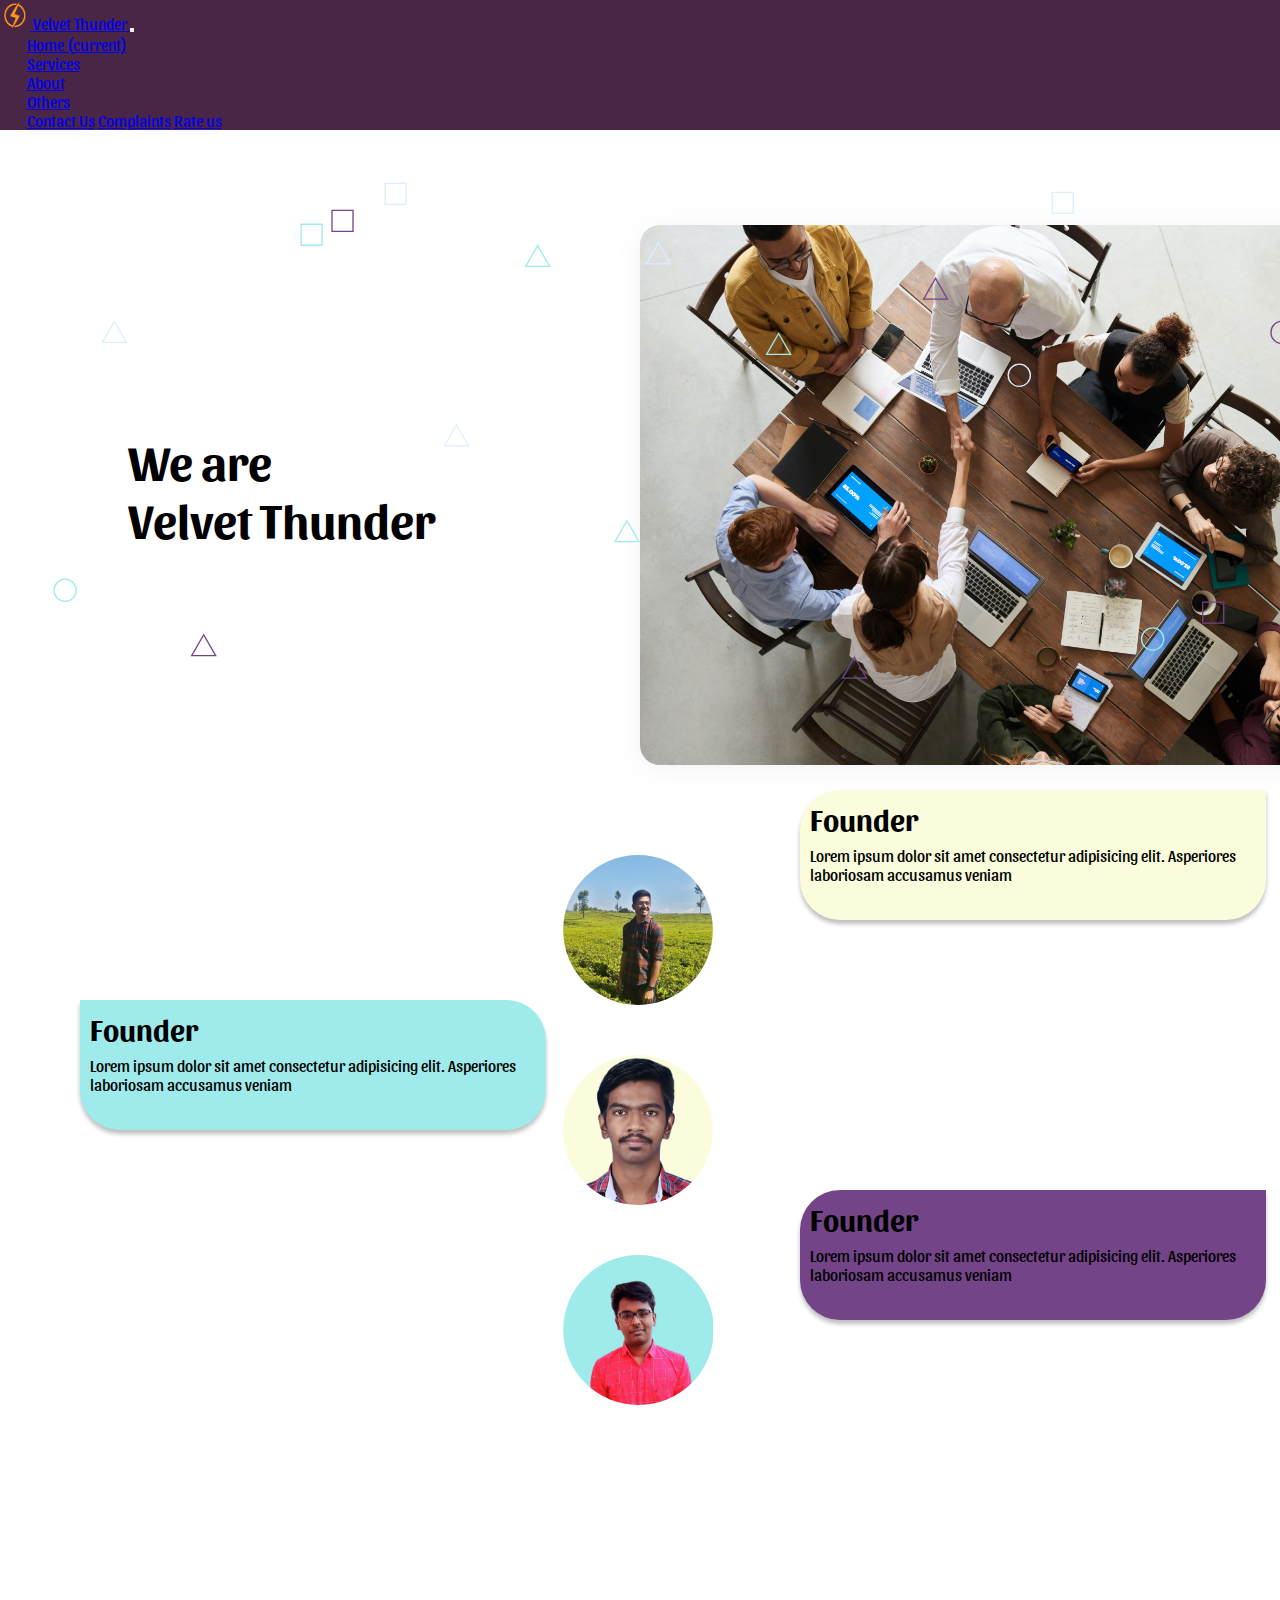
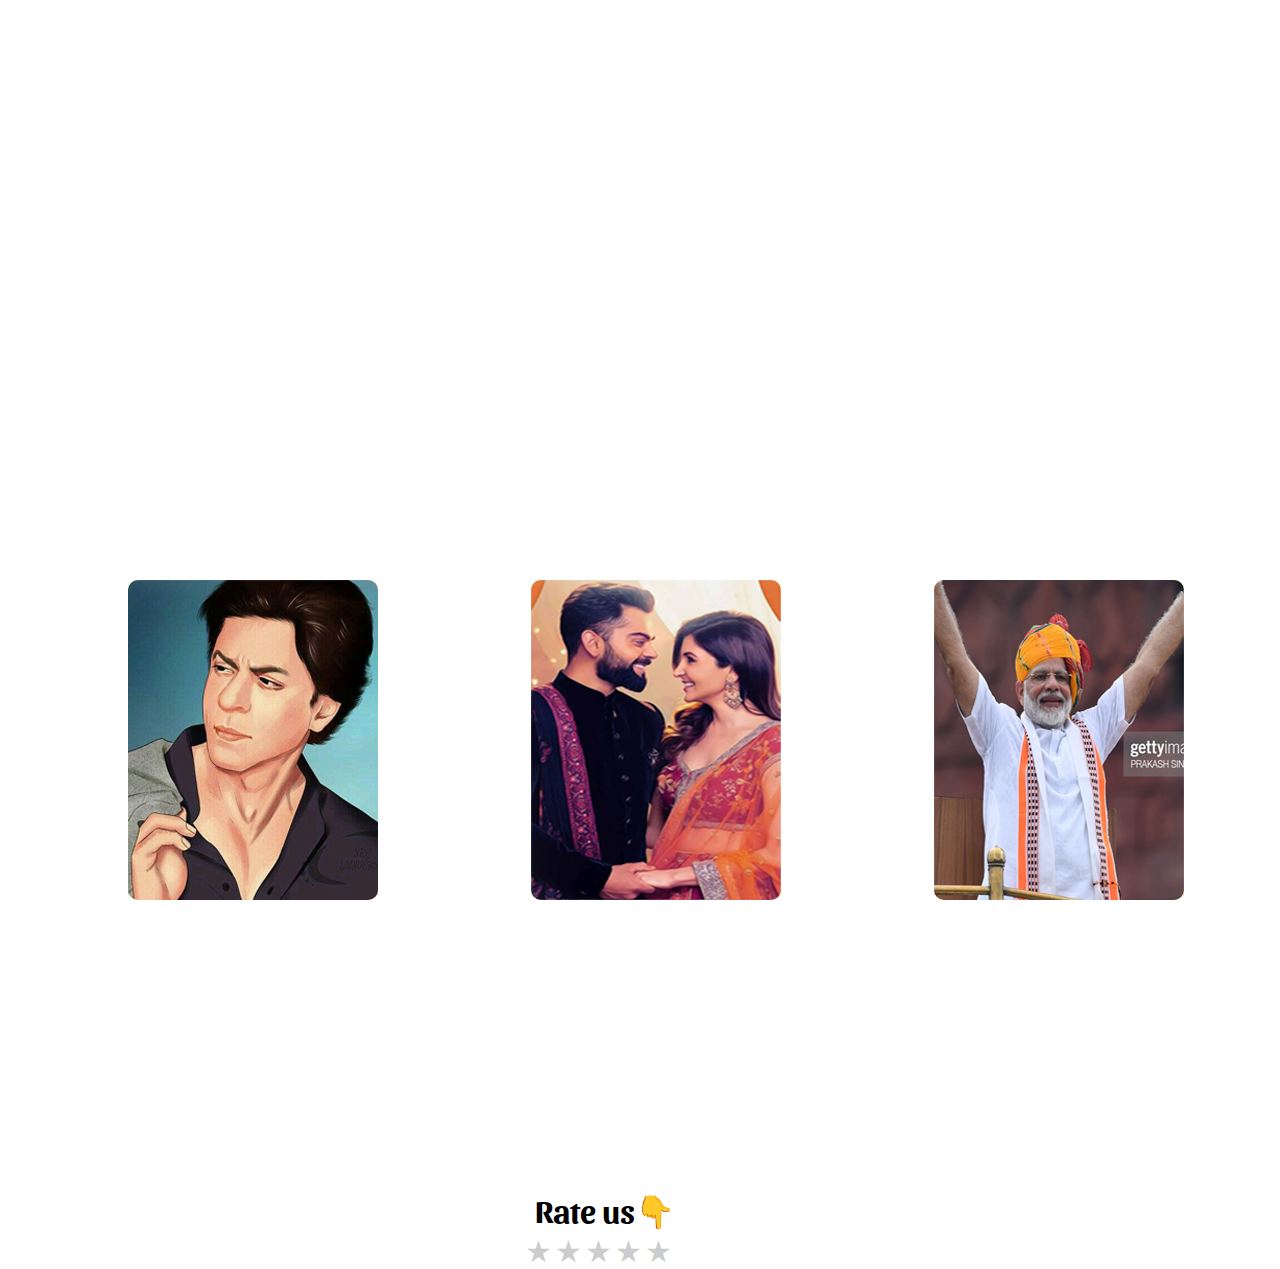
==== commit cb84c96d: "Edit" ====
--- a/about.html
+++ b/about.html
@@ -1,351 +1,3 @@
-<!DOCTYPE html>
-<html lang="en">
-<head>
-    <meta charset="UTF-8">
-    <meta http-equiv="X-UA-Compatible" content="IE=edge">
-    <link rel="stylesheet" href="https://cdn.jsdelivr.net/npm/bootstrap@4.6.0/dist/css/bootstrap.min.css" integrity="sha384-B0vP5xmATw1+K9KRQjQERJvTumQW0nPEzvF6L/Z6nronJ3oUOFUFpCjEUQouq2+l" crossorigin="anonymous">
-    <meta name="viewport" content="width=device-width, initial-scale=1.0">
-    <title>Velvet Thunder</title>
-    <link rel="icon" type="png" href="Velvet.png">
-    <link href="https://fonts.googleapis.com/css2?family=Kameron:wght@700&display=swap" rel="stylesheet">
-    <link href="https://fonts.googleapis.com/css2?family=Sansita:wght@800&display=swap" rel="stylesheet">
-    <link rel="stylesheet" href="stylenew2.css">
-</head>
-<body>
-
-    <!-- navbar -->
-    <section class="aboutpage">
-    <nav class="navbar navbar-expand-lg navbar-dark">
-        <a class="navbar-brand" href="#">
-          <img src="Velvet.png" width="30" height="30" class="d-inline-block align-top" alt="">
-          Velvet Thunder
-        </a>
-        <button class="navbar-toggler" type="button" data-toggle="collapse" data-target="#navbarNavDropdown" aria-controls="navbarNavDropdown" aria-expanded="false" aria-label="Toggle navigation">
-          <span class="navbar-toggler-icon"></span>
-        </button>
-        <div class="collapse navbar-collapse" id="navbarNavDropdown">
-          <ul class="navbar-nav ml-auto">
-            <li class="nav-item">
-              <a class="nav-link" href="index.html">Home <span class="sr-only">(current)</span></a>
-            </li>
-            <li class="nav-item">
-              <a class="nav-link" href="Services.html">Services</a>
-            </li>
-            <li class="nav-item active">
-              <a class="nav-link" href="about.html">About</a>
-            </li>
-            <li class="nav-item dropdown">
-              <a class="nav-link dropdown-toggle" href="#" id="navbarDropdownMenuLink" role="button" data-toggle="dropdown" aria-haspopup="true" aria-expanded="false">
-                Others
-              </a>
-              <div class="dropdown-menu" aria-labelledby="navbarDropdownMenuLink">
-                <a class="dropdown-item" href="#">Contact Us</a>
-                <a class="dropdown-item" href="#">Complaints</a>
-                <a class="dropdown-item" href="#">Rate us</a>
-              </div>
-            </li>
-          </ul>
-        </div>
-      </nav>
-
-
-      <!-- svg animations -->
-      <div class="box">
-        <svg xmlns="http://www.w3.org/2000/svg" xmlns:xlink="http://www.w3.org/1999/xlink" style="margin:auto;;display:block;z-index:1;position:relative" width="1345" height="597" preserveAspectRatio="xMidYMid" viewBox="0 0 1345 597">
-          <g transform="translate(672.5,298.5) scale(1,1) translate(-672.5,-298.5)"><defs>
-            <path id="path-f2y32g7jdss-1" d="M-35 -35L35 -35L35 35L-35 35Z" fill="none" stroke="inherit" stroke-width="4.333333333333334" transform="scale(0.3)"></path>
-            <path id="path-f2y32g7jdss-2" d="M0 -37A37 37 0 0 1 0 37A37 37 0 0 1 0 -37" fill="none" stroke="inherit" stroke-width="4.333333333333334" transform="scale(0.3)"></path>
-            <path id="path-f2y32g7jdss-3" d="M0 -34.641L40 34.641L-40 34.641Z" fill="none" stroke="inherit" stroke-width="4.333333333333334" transform="scale(0.3)"></path>
-          </defs><path id="path0" d="M 99.97945321629574 471.0532704476338
-          c 0 33.20012158332065 -8.12343400442952 9.536205135634654 -17.659639140064172 9.536205135634654
-          S 64.6601749361674 504.25339203095444 64.6601749361674 471.0532704476338
-          s 8.12343400442952 -9.536205135634654 17.659639140064172 -9.536205135634654
-          S 99.97945321629574 437.85314886431314 99.97945321629574 471.0532704476338
-          z" fill="none" stroke="none"></path>
-          <use xlink:href="#path-f2y32g7jdss-2" x="0" y="0" stroke="#9febeb">
-            <animateMotion begin="-4.060060352301286s" dur="11.367818367191393s" keyPoints="1;0" keyTimes="0;1" repeatCount="indefinite" calcMode="linear">
-              <mpath xlink:href="#path0"></mpath>
-            </animateMotion>
-          </use><path id="path1" d="M 115.26979223940589 192.7341632487694
-          c 0 19.985908953068044 -4.890169211920903 5.740633422689758 -10.63080263461066 5.740633422689758
-          S 94.00818697018457 212.72007220183744 94.00818697018457 192.7341632487694
-          s 4.890169211920903 -5.740633422689758 10.63080263461066 -5.740633422689758
-          S 115.26979223940589 172.74825429570134 115.26979223940589 192.7341632487694
-          z" fill="none" stroke="none"></path>
-          <use xlink:href="#path-f2y32g7jdss-3" x="0" y="0" stroke="#ddeeff">
-            <animateMotion begin="-0.3830356082117037s" dur="10.611017403237899s" keyPoints="0;1" keyTimes="0;1" repeatCount="indefinite" calcMode="linear">
-              <mpath xlink:href="#path1"></mpath>
-            </animateMotion>
-          </use><path id="path2" d="M 207.62158980734648 535.7047778561259
-          c 0 38.56720699567319 -9.436657030856205 11.077814775352937 -20.514471806209144 11.077814775352937
-          S 166.5926461949282 574.2719848517991 166.5926461949282 535.7047778561259
-          s 9.436657030856205 -11.077814775352937 20.514471806209144 -11.077814775352937
-          S 207.62158980734648 497.13757086045274 207.62158980734648 535.7047778561259
-          z" fill="none" stroke="none"></path>
-          <use xlink:href="#path-f2y32g7jdss-3" x="0" y="0" stroke="#734488">
-            <animateMotion begin="-1.816721821056344s" dur="19.54913202170165s" keyPoints="1;0" keyTimes="0;1" repeatCount="indefinite" calcMode="linear">
-              <mpath xlink:href="#path2"></mpath>
-            </animateMotion>
-          </use><path id="path3" d="M 311.80876908721814 110.08536304760204
-          c 0 19.104878127488576 -4.674597839704651 5.487571377044591 -10.162169216749241 5.487571377044591
-          S 291.48443065371964 129.19024117509062 291.48443065371964 110.08536304760204
-          s 4.674597839704651 -5.487571377044591 10.162169216749241 -5.487571377044591
-          S 311.80876908721814 90.98048492011347 311.80876908721814 110.08536304760204
-          z" fill="none" stroke="none"></path>
-          <use xlink:href="#path-f2y32g7jdss-1" x="0" y="0" stroke="#9febeb">
-            <animateMotion begin="-0.4128695257667636s" dur="18.38117591290555s" keyPoints="1;0" keyTimes="0;1" repeatCount="indefinite" calcMode="linear">
-              <mpath xlink:href="#path3"></mpath>
-            </animateMotion>
-          </use><path id="path4" d="M 346.9634478347681 103.45217171058333
-          c 0 24.872619831745475 -6.085853788618573 7.144263143160934 -13.230116931779508 7.144263143160934
-          S 320.5032139712091 128.3247915423288 320.5032139712091 103.45217171058333
-          s 6.085853788618573 -7.144263143160934 13.230116931779508 -7.144263143160934
-          S 346.9634478347681 78.57955187883786 346.9634478347681 103.45217171058333
-          z" fill="none" stroke="none"></path>
-          <use xlink:href="#path-f2y32g7jdss-1" x="0" y="0" stroke="#734488">
-            <animateMotion begin="-0.8525658044685824s" dur="10.635633546527199s" keyPoints="1;0" keyTimes="0;1" repeatCount="indefinite" calcMode="linear">
-              <mpath xlink:href="#path4"></mpath>
-            </animateMotion>
-          </use><path id="path5" d="M 445.28157154278045 36.22798462459189
-          c 0 60.052331056718785 -14.693655471324806 17.249073814163907 -31.942729285488713 17.249073814163907
-          S 381.396112971803 96.28031568131067 381.396112971803 36.22798462459189
-          s 14.693655471324806 -17.249073814163907 31.942729285488713 -17.249073814163907
-          S 445.28157154278045 -23.824346432126895 445.28157154278045 36.22798462459189
-          z" fill="none" stroke="none"></path>
-          <use xlink:href="#path-f2y32g7jdss-1" x="0" y="0" stroke="#ddeeff">
-            <animateMotion begin="-4.464643979418867s" dur="15.798220128364953s" keyPoints="0;1" keyTimes="0;1" repeatCount="indefinite" calcMode="linear">
-              <mpath xlink:href="#path5"></mpath>
-            </animateMotion>
-          </use><path id="path6" d="M 481.42899114680773 293.002608488848
-          c 0 39.42747889856757 -9.647149092202701 11.324914151716218 -20.972063243918917 11.324914151716218
-          S 439.4848646589699 332.4300873874156 439.4848646589699 293.002608488848
-          s 9.647149092202701 -11.324914151716218 20.972063243918917 -11.324914151716218
-          S 481.42899114680773 253.57512959028043 481.42899114680773 293.002608488848
-          z" fill="none" stroke="none"></path>
-          <use xlink:href="#path-f2y32g7jdss-3" x="0" y="0" stroke="#ddeeff">
-            <animateMotion begin="-3.931007319345187s" dur="17.118262519544977s" keyPoints="0;1" keyTimes="0;1" repeatCount="indefinite" calcMode="linear">
-              <mpath xlink:href="#path6"></mpath>
-            </animateMotion>
-          </use><path id="path7" d="M 599.65870639555 91.8354661579567
-          c 0 64.17380802284949 -15.702101963037638 18.43290230443549 -34.13500426747313 18.43290230443549
-          S 531.3886978606037 156.0092741808062 531.3886978606037 91.8354661579567
-          s 15.702101963037638 -18.43290230443549 34.13500426747313 -18.43290230443549
-          S 599.65870639555 27.661658135107217 599.65870639555 91.8354661579567
-          z" fill="none" stroke="none"></path>
-          <use xlink:href="#path-f2y32g7jdss-3" x="0" y="0" stroke="#9febeb">
-            <animateMotion begin="-3.0714147849198827s" dur="10.39240364971165s" keyPoints="0;1" keyTimes="0;1" repeatCount="indefinite" calcMode="linear">
-              <mpath xlink:href="#path7"></mpath>
-            </animateMotion>
-          </use><path id="path8" d="M 671.1053688276995 387.6101387874402
-          c 0 41.990888325278526 -10.274366292355383 12.061212604069363 -22.335578896424746 12.061212604069363
-          S 626.43421103485 429.6010271127187 626.43421103485 387.6101387874402
-          s 10.274366292355383 -12.061212604069363 22.335578896424746 -12.061212604069363
-          S 671.1053688276995 345.61925046216163 671.1053688276995 387.6101387874402
-          z" fill="none" stroke="none"></path>
-          <use xlink:href="#path-f2y32g7jdss-3" x="0" y="0" stroke="#9febeb">
-            <animateMotion begin="-3.9967064479496517s" dur="11.212893157541677s" keyPoints="0;1" keyTimes="0;1" repeatCount="indefinite" calcMode="linear">
-              <mpath xlink:href="#path8"></mpath>
-            </animateMotion>
-          </use><path id="path9" d="M 722.3461718631252 91.16933744533938
-          c 0 63.82934282977446 -15.617817926434174 18.333960174509688 -33.95177810094386 18.333960174509688
-          S 654.4426156612374 154.99868027511383 654.4426156612374 91.16933744533938
-          s 15.617817926434174 -18.333960174509688 33.95177810094386 -18.333960174509688
-          S 722.3461718631252 27.33999461556492 722.3461718631252 91.16933744533938
-          z" fill="none" stroke="none"></path>
-          <use xlink:href="#path-f2y32g7jdss-3" x="0" y="0" stroke="#ddeeff">
-            <animateMotion begin="-4.533812900696389s" dur="13.945878809932609s" keyPoints="0;1" keyTimes="0;1" repeatCount="indefinite" calcMode="linear">
-              <mpath xlink:href="#path9"></mpath>
-            </animateMotion>
-          </use><path id="path10" d="M 787.4233655822682 238.46346778129868
-          c 0 48.614812804257234 -11.895113771254428 13.963829209733461 -25.85894298098789 13.963829209733461
-          S 735.7054796202924 287.0782805855559 735.7054796202924 238.46346778129868
-          s 11.895113771254428 -13.963829209733461 25.85894298098789 -13.963829209733461
-          S 787.4233655822682 189.84865497704143 787.4233655822682 238.46346778129868
-          z" fill="none" stroke="none"></path>
-          <use xlink:href="#path-f2y32g7jdss-3" x="0" y="0" stroke="#9febeb">
-            <animateMotion begin="-2.086551568087751s" dur="18.70326159736325s" keyPoints="1;0" keyTimes="0;1" repeatCount="indefinite" calcMode="linear">
-              <mpath xlink:href="#path10"></mpath>
-            </animateMotion>
-          </use><path id="path11" d="M 874.4448860572437 526.2333387611579
-          c 0 22.201904151959354 -5.43238080313899 6.377142681945773 -11.809523485084764 6.377142681945773
-          S 850.8258390870741 548.4352429131172 850.8258390870741 526.2333387611579
-          s 5.43238080313899 -6.377142681945773 11.809523485084764 -6.377142681945773
-          S 874.4448860572437 504.0314346091986 874.4448860572437 526.2333387611579
-          z" fill="none" stroke="none"></path>
-          <use xlink:href="#path-f2y32g7jdss-3" x="0" y="0" stroke="#734488">
-            <animateMotion begin="-3.7996476141619704s" dur="12.958403312826526s" keyPoints="0;1" keyTimes="0;1" repeatCount="indefinite" calcMode="linear">
-              <mpath xlink:href="#path11"></mpath>
-            </animateMotion>
-          </use><path id="path12" d="M 964.9447228407546 143.3449545259695
-          c 0 29.697679186238144 -7.266453417909332 8.530184447110956 -15.796637865020289 8.530184447110956
-          S 933.3514471107139 173.04263371220765 933.3514471107139 143.3449545259695
-          s 7.266453417909332 -8.530184447110956 15.796637865020289 -8.530184447110956
-          S 964.9447228407546 113.64727533973137 964.9447228407546 143.3449545259695
-          z" fill="none" stroke="none"></path>
-          <use xlink:href="#path-f2y32g7jdss-3" x="0" y="0" stroke="#734488">
-            <animateMotion begin="-3.5274827558550106s" dur="11.387424216789261s" keyPoints="0;1" keyTimes="0;1" repeatCount="indefinite" calcMode="linear">
-              <mpath xlink:href="#path12"></mpath>
-            </animateMotion>
-          </use><path id="path13" d="M 1028.5538316164395 263.21180386774427
-          c 0 39.01443535526279 -9.54608524650047 11.206273985022293 -20.75235923152276 11.206273985022293
-          S 987.0491131533939 302.22623922300704 987.0491131533939 263.21180386774427
-          s 9.54608524650047 -11.206273985022293 20.75235923152276 -11.206273985022293
-          S 1028.5538316164395 224.1973685124815 1028.5538316164395 263.21180386774427
-          z" fill="none" stroke="none"></path>
-          <use xlink:href="#path-f2y32g7jdss-2" x="0" y="0" stroke="#ddeeff">
-            <animateMotion begin="-2.289026299477892s" dur="18.12289113674298s" keyPoints="1;0" keyTimes="0;1" repeatCount="indefinite" calcMode="linear">
-              <mpath xlink:href="#path13"></mpath>
-            </animateMotion>
-          </use><path id="path14" d="M 1068.933541990913 53.12229256740091
-          c 0 38.220351206273705 -9.351788061109522 10.978185984780744 -20.329974045890268 10.978185984780744
-          S 1028.2735938991323 91.34264377367461 1028.2735938991323 53.12229256740091
-          s 9.351788061109522 -10.978185984780744 20.329974045890268 -10.978185984780744
-          S 1068.933541990913 14.901941361127207 1068.933541990913 53.12229256740091
-          z" fill="none" stroke="none"></path>
-          <use xlink:href="#path-f2y32g7jdss-1" x="0" y="0" stroke="#ddeeff">
-            <animateMotion begin="-1.9783808351621934s" dur="18.7322547726717s" keyPoints="0;1" keyTimes="0;1" repeatCount="indefinite" calcMode="linear">
-              <mpath xlink:href="#path14"></mpath>
-            </animateMotion>
-          </use><path id="path15" d="M 1156.4178149835457 521.0965314778257
-          c 0 23.3711668307477 -5.718476990502096 6.712994727980722 -12.431471718482818 6.712994727980722
-          S 1131.5548715465802 544.4676983085734 1131.5548715465802 521.0965314778257
-          s 5.718476990502096 -6.712994727980722 12.431471718482818 -6.712994727980722
-          S 1156.4178149835457 497.725364647078 1156.4178149835457 521.0965314778257
-          z" fill="none" stroke="none"></path>
-          <use xlink:href="#path-f2y32g7jdss-2" x="0" y="0" stroke="#9febeb">
-            <animateMotion begin="-1.8892938344368149s" dur="18.03942777058775s" keyPoints="1;0" keyTimes="0;1" repeatCount="indefinite" calcMode="linear">
-              <mpath xlink:href="#path15"></mpath>
-            </animateMotion>
-          </use><path id="path16" d="M 1240.5170040837331 468.64743352154017
-          c 0 37.92466712402741 -9.279439828219472 10.893255450518511 -20.172695278737983 10.893255450518511
-          S 1200.171613526257 506.57210064556756 1200.171613526257 468.64743352154017
-          s 9.279439828219472 -10.893255450518511 20.172695278737983 -10.893255450518511
-          S 1240.5170040837331 430.72276639751277 1240.5170040837331 468.64743352154017
-          z" fill="none" stroke="none"></path>
-          <use xlink:href="#path-f2y32g7jdss-1" x="0" y="0" stroke="#734488">
-            <animateMotion begin="-4.198684064275994s" dur="16.6227702862668s" keyPoints="0;1" keyTimes="0;1" repeatCount="indefinite" calcMode="linear">
-              <mpath xlink:href="#path16"></mpath>
-            </animateMotion>
-          </use><path id="path17" d="M 1282.8805364049115 187.045133335987
-          c 0 40.12315317058138 -9.817367265142252 11.524735485166994 -21.342102750309245 11.524735485166994
-          S 1240.1963309042928 227.1682865065684 1240.1963309042928 187.045133335987
-          s 9.817367265142252 -11.524735485166994 21.342102750309245 -11.524735485166994
-          S 1282.8805364049115 146.9219801654056 1282.8805364049115 187.045133335987
-          z" fill="none" stroke="none"></path>
-          <use xlink:href="#path-f2y32g7jdss-2" x="0" y="0" stroke="#734488">
-            <animateMotion begin="-0.7791390324019687s" dur="17.298548530437262s" keyPoints="0;1" keyTimes="0;1" repeatCount="indefinite" calcMode="linear">
-              <mpath xlink:href="#path17"></mpath>
-            </animateMotion>
-          </use></g>
-          </svg>
-<!--  text -->
-          <h1 class="text1">We are<br> Velvet Thunder</h1>
-          <!-- image -->
-      <img class="meet" src="meeting.jpg" alt="">
-      </div>
-
-
-
-  <!-- founder -->
-      <div class="founderSection">
-        <img class="founder maanav" src="Maanav.jpeg" alt="">
-        <img class="founder mathesh" src="Mathesh.jpg" alt="">
-        <img class="founder muthu" src="Muthu.jpg" alt="">
-      </div>
-
-      <div class="shaper shaper1">
-        <h1>Founder</h1>
-        <p>Lorem ipsum dolor sit amet consectetur adipisicing elit. Asperiores laboriosam accusamus veniam </p>
-      </div>
-      <div class="shaper shaper2">
-        <h1>Founder</h1>
-        <p>Lorem ipsum dolor sit amet consectetur adipisicing elit. Asperiores laboriosam accusamus veniam </p>
-      </div>
-      <div class="shaper shaper3">
-        <h1>Founder</h1>
-        <p>Lorem ipsum dolor sit amet consectetur adipisicing elit. Asperiores laboriosam accusamus veniam </p>
-      </div>
-  <!-- rate us -->
-     
-
-        <!-- Reviews -->
-
-<section class="Reviews">
-
-    <div class="maincontainer sharuk">
-      <div class="thecard">
-        <div class="thefront"> <img src="sharuk.png" alt=""></div>
-        <div class="theback"><h1>Sharukh Khan</h1><p>Lorem, ipsum dolor sit amet consectetur adipisicing elit. Temporibus optio illum sunt commodi quas, necessitatibus voluptate et officiis eaque earum molestiae quo a nihil nesciunt cupiditate assumenda aliquam, nostrum ipsam.</p>
-      </div>
-    </div>
-
-    <div class="maincontainer viruksha">
-      <div class="thecard">
-        <div class="thefront"> <img src="viruksha.png" alt=""></div>
-        <div class="theback"><h1>Viruksha</h1>  <p>Lorem, ipsum dolor sit amet consectetur adipisicing elit. Temporibus optio illum sunt commodi quas, necessitatibus voluptate et officiis eaque earum molestiae quo a nihil nesciunt cupiditate assumenda aliquam, nostrum ipsam.</p>
-      </div>
-    </div>
-
-    <div class="maincontainer modi">
-      <div class="thecard">
-        <div class="thefront"> <img src="modi.png" alt=""></div>
-        <div class="theback"><h1>Modi</h1><p>Lorem, ipsum dolor sit amet consectetur adipisicing elit. Temporibus optio illum sunt commodi quas, necessitatibus voluptate et officiis eaque earum molestiae quo a nihil nesciunt cupiditate assumenda aliquam, nostrum ipsam.</p>
-      </div>
-    </div>
-
-  </section>
-
-<div class="rate-container">
-  <div class="rate">
-    <h1>Rate us👇 </h1>
-    <input type="radio" id="star5" name="rate" value="5" />
-    <label for="star5" title="text">5 stars</label>
-    <input type="radio" id="star4" name="rate" value="4" />
-    <label for="star4" title="text">4 stars</label>
-    <input type="radio" id="star3" name="rate" value="3" />
-    <label for="star3" title="text">3 stars</label>
-    <input type="radio" id="star2" name="rate" value="2" />
-    <label for="star2" title="text">2 stars</label>
-    <input type="radio" id="star1" name="rate" value="1" />
-    <label for="star1" title="text">1 star</label>
-  </div>
-</div>
-        
-</section>
-
-<script src="https://code.jquery.com/jquery-3.5.1.slim.min.js" integrity="sha384-DfXdz2htPH0lsSSs5nCTpuj/zy4C+OGpamoFVy38MVBnE+IbbVYUew+OrCXaRkfj" crossorigin="anonymous"></script>
-<script src="https://cdn.jsdelivr.net/npm/bootstrap@4.6.0/dist/js/bootstrap.bundle.min.js" integrity="sha384-Piv4xVNRyMGpqkS2by6br4gNJ7DXjqk09RmUpJ8jgGtD7zP9yug3goQfGII0yAns" crossorigin="anonymous"></script> 
-    <script src="script.js"></script>
-
-
-
-
-
-
-
-
-
-
-
-
-
-
-
-
-
-
-
-
-
-
-
-
-    
-</body>
-</html>
-
-
-=======
 <!DOCTYPE html>
 <html lang="en">
 <head>
@@ -692,4 +344,3 @@
 </html>
 
 
->>>>>>> 8bd69587a8d7d5dbd9a8495e47c3ea91ca8bca55
--- a/stylenew2.css
+++ b/stylenew2.css
@@ -5,13 +5,13 @@
     margin: 0;
     padding: 0;
     box-sizing: border-box;
-    font-family: "Kameron";
+    font-family: "Sansita";
 }
 
 
 .navbar{
     background-color: #492645;
-    font-family: 'Sansita';
+    font-family: 'Kameron',sans-serif;
 }
 .container1{
     height: 720px;
@@ -34,7 +34,7 @@
 
 .aboutpage{
     background-color: #fff;
-    font-family: 'Sansita';
+    font-family: "Sansita";
     overflow-x: hidden;
 }
 
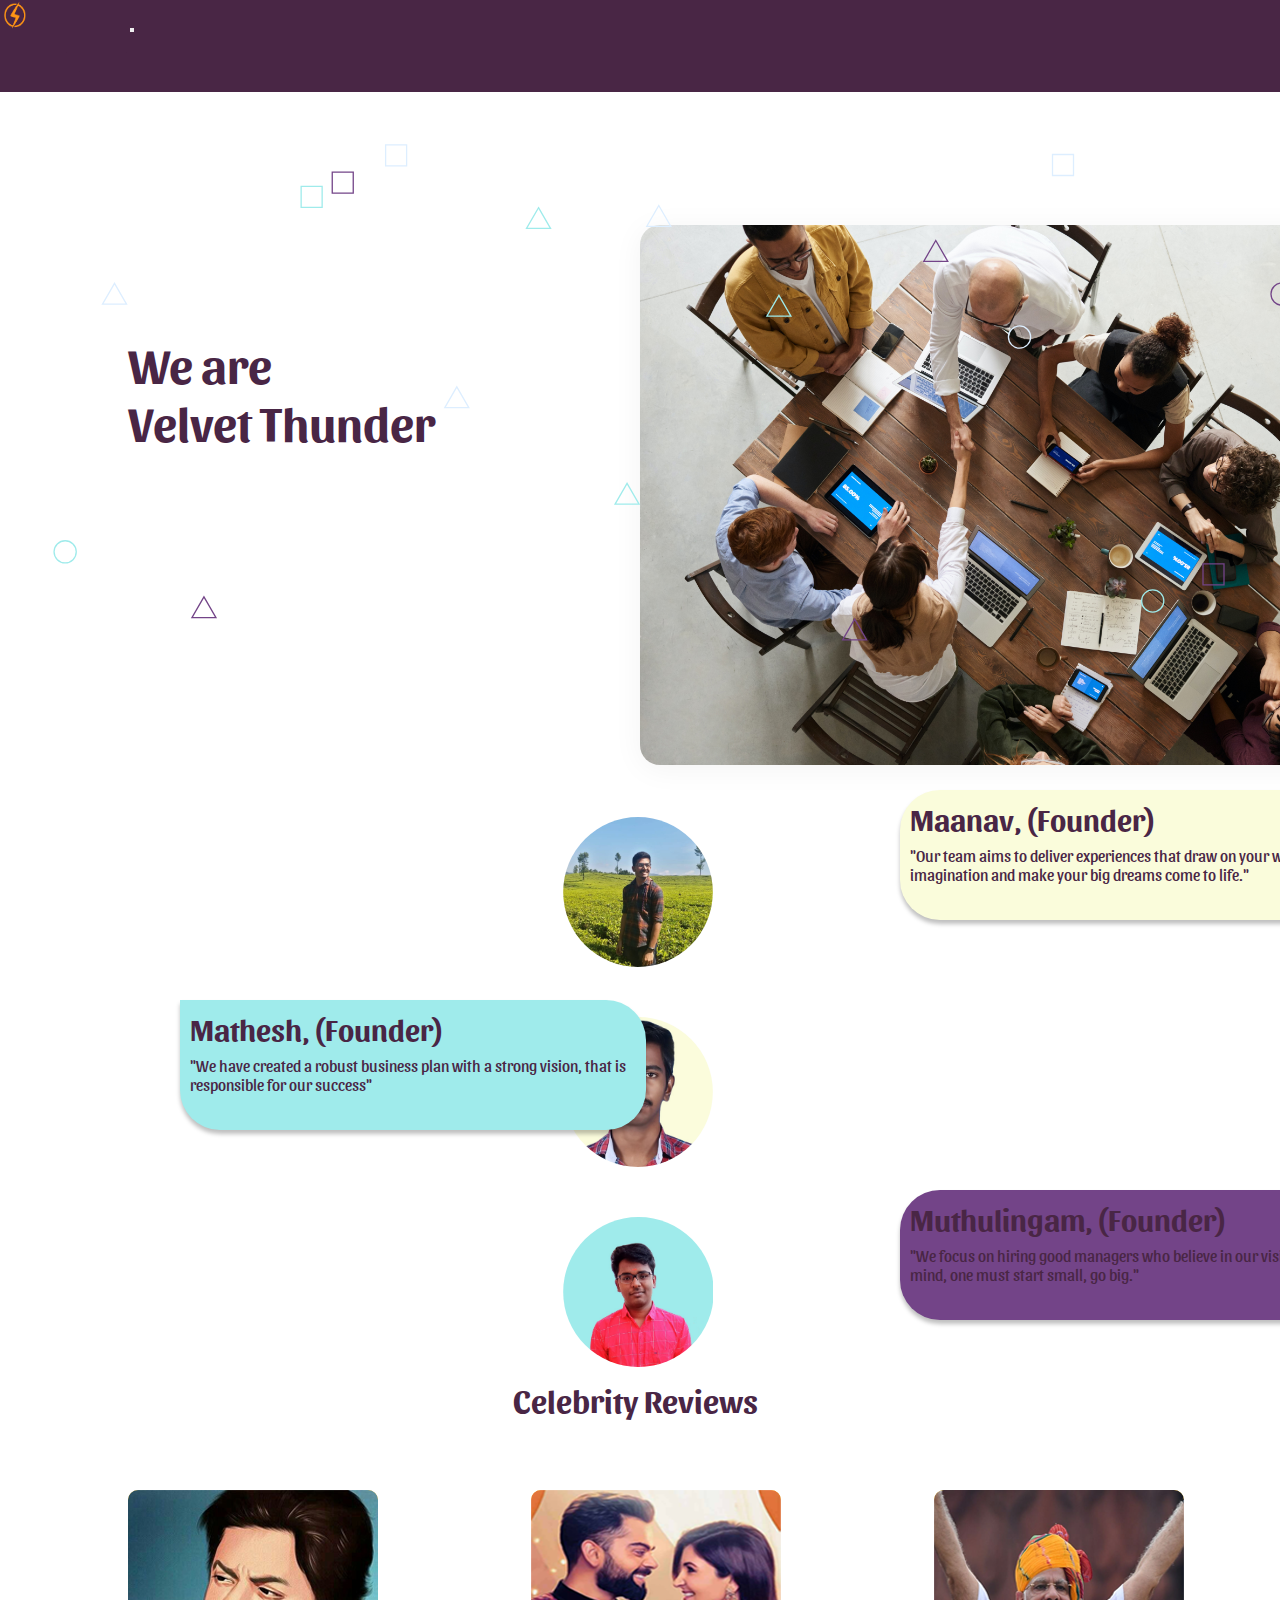
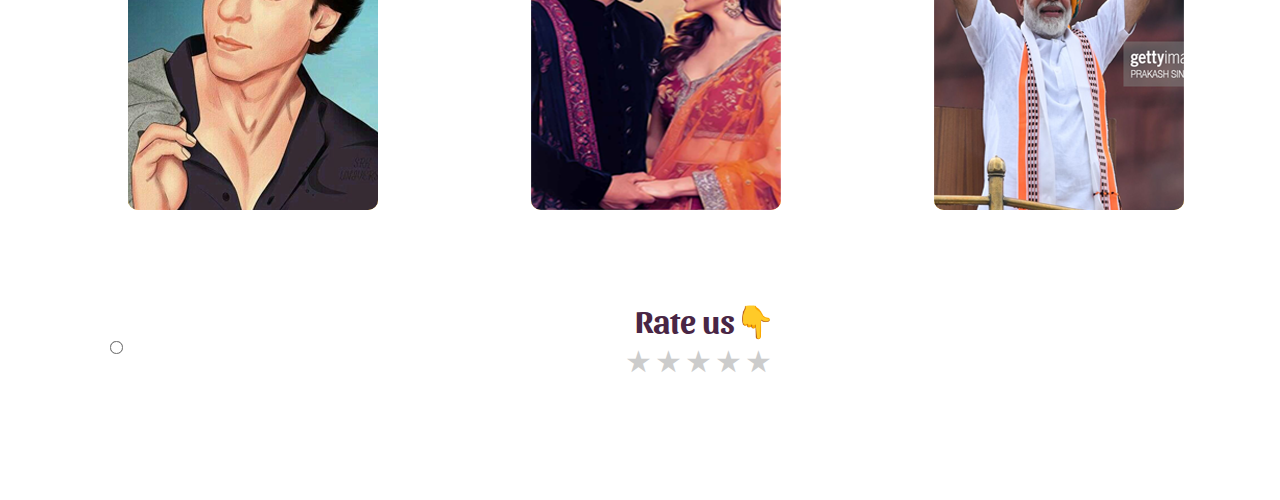
==== commit 4b70c55f: "Final" ====
--- a/about.html
+++ b/about.html
@@ -5,7 +5,7 @@
     <meta http-equiv="X-UA-Compatible" content="IE=edge">
     <link rel="stylesheet" href="https://cdn.jsdelivr.net/npm/bootstrap@4.6.0/dist/css/bootstrap.min.css" integrity="sha384-B0vP5xmATw1+K9KRQjQERJvTumQW0nPEzvF6L/Z6nronJ3oUOFUFpCjEUQouq2+l" crossorigin="anonymous">
     <meta name="viewport" content="width=device-width, initial-scale=1.0">
-    <title>About</title>
+    <title>Velvet Thunder</title>
     <link href="https://fonts.googleapis.com/css2?family=Kameron:wght@700&display=swap" rel="stylesheet">
     <link href="https://fonts.googleapis.com/css2?family=Sansita:wght@800&display=swap" rel="stylesheet">
     <link rel="stylesheet" href="stylenew2.css">
@@ -16,7 +16,7 @@
     <section class="aboutpage">
     <nav class="navbar navbar-expand-lg navbar-dark">
         <a class="navbar-brand" href="#">
-          <img src="Velvet Thunder Logo 1.png" width="30" height="30" class="d-inline-block align-top" alt="">
+          <img src="Velvet.png" width="30" height="30" class="d-inline-block align-top" alt="">
           Velvet Thunder
         </a>
         <button class="navbar-toggler" type="button" data-toggle="collapse" data-target="#navbarNavDropdown" aria-controls="navbarNavDropdown" aria-expanded="false" aria-label="Toggle navigation">
@@ -24,24 +24,14 @@
         </button>
         <div class="collapse navbar-collapse" id="navbarNavDropdown">
           <ul class="navbar-nav ml-auto">
-            <li class="nav-item active">
-              <a class="nav-link" href="New Home.html">Home <span class="sr-only">(current)</span></a>
+            <li class="nav-item">
+              <a class="nav-link" href="index.html">Home <span class="sr-only">(current)</span></a>
             </li>
             <li class="nav-item">
               <a class="nav-link" href="Services.html">Services</a>
             </li>
-            <li class="nav-item">
-              <a class="nav-link" href="#">About</a>
-            </li>
-            <li class="nav-item dropdown">
-              <a class="nav-link dropdown-toggle" href="#" id="navbarDropdownMenuLink" role="button" data-toggle="dropdown" aria-haspopup="true" aria-expanded="false">
-                Others
-              </a>
-              <div class="dropdown-menu" aria-labelledby="navbarDropdownMenuLink">
-                <a class="dropdown-item" href="#">Contact Us</a>
-                <a class="dropdown-item" href="#">Complaints</a>
-                <a class="dropdown-item" href="#">Rate us</a>
-              </div>
+            <li class="nav-item active">
+              <a class="nav-link" href="about.html">About</a>
             </li>
           </ul>
         </div>
@@ -253,16 +243,16 @@
       </div>
 
       <div class="shaper shaper1">
-        <h1>Founder</h1>
-        <p>Lorem ipsum dolor sit amet consectetur adipisicing elit. Asperiores laboriosam accusamus veniam </p>
+        <h1>Maanav, (Founder)</h1>
+        <p>"Our team aims to deliver experiences that draw on your wildest imagination and make your big dreams come to life."</p>
       </div>
       <div class="shaper shaper2">
-        <h1>Founder</h1>
-        <p>Lorem ipsum dolor sit amet consectetur adipisicing elit. Asperiores laboriosam accusamus veniam </p>
+        <h1>Mathesh, (Founder)</h1>
+        <p>"We have created a robust business plan with a strong vision, that is responsible for our success"</p>
       </div>
       <div class="shaper shaper3">
-        <h1>Founder</h1>
-        <p>Lorem ipsum dolor sit amet consectetur adipisicing elit. Asperiores laboriosam accusamus veniam </p>
+        <h1>Muthulingam, (Founder)</h1>
+        <p>"We focus on hiring good managers who believe in our vision. Keep in mind, one must start small, go big."</p>
       </div>
   <!-- rate us -->
      
@@ -270,29 +260,30 @@
         <!-- Reviews -->
 
 <section class="Reviews">
+  <h1 class="h1">Celebrity Reviews</h1>
 
     <div class="maincontainer sharuk">
       <div class="thecard">
         <div class="thefront"> <img src="sharuk.png" alt=""></div>
-        <div class="theback"><h1>Sharukh Khan</h1><p>Lorem, ipsum dolor sit amet consectetur adipisicing elit. Temporibus optio illum sunt commodi quas, necessitatibus voluptate et officiis eaque earum molestiae quo a nihil nesciunt cupiditate assumenda aliquam, nostrum ipsam.</p>
+        <div class="theback"><h1>Sharukh Khan</h1><p>"I'm very much satisfied with Velvet Thunder's event mangagement. They were approached by my family for arranging a surprise 50th birthday party for me, and trust me that was the best birthday party in my entire life."</p>
       </div>
     </div>
 
     <div class="maincontainer viruksha">
       <div class="thecard">
         <div class="thefront"> <img src="viruksha.png" alt=""></div>
-        <div class="theback"><h1>Viruksha</h1>  <p>Lorem, ipsum dolor sit amet consectetur adipisicing elit. Temporibus optio illum sunt commodi quas, necessitatibus voluptate et officiis eaque earum molestiae quo a nihil nesciunt cupiditate assumenda aliquam, nostrum ipsam.</p>
+        <div class="theback"><h1>Virat Kohli and Anushka Sharma</h1> <p>"We wanted to have our Wedding Reception organised perfectly as we knew very important people of this country would attend it. Velvet Thunder organised the event beautifully for us, and we are 100% satisfied with their service"</p>
       </div>
     </div>
 
     <div class="maincontainer modi">
       <div class="thecard">
         <div class="thefront"> <img src="modi.png" alt=""></div>
-        <div class="theback"><h1>Modi</h1><p>Lorem, ipsum dolor sit amet consectetur adipisicing elit. Temporibus optio illum sunt commodi quas, necessitatibus voluptate et officiis eaque earum molestiae quo a nihil nesciunt cupiditate assumenda aliquam, nostrum ipsam.</p>
+        <div class="theback"><h1>Modi</h1><p>"Velvet Thunder organised the "Namaste Trump" event for us. Trump was a very important guest for our nation and that event portrayed our diversity to my friend Trump. I'm completely satisfied with their service and velvet Thunder have my trust."</p>
       </div>
     </div>
 
-  </section>
+</section>
 
 <div class="rate-container">
   <div class="rate">
--- a/stylenew2.css
+++ b/stylenew2.css
@@ -6,6 +6,7 @@
     padding: 0;
     box-sizing: border-box;
     font-family: "Sansita";
+    color: #492645;
 }
 
 
@@ -53,6 +54,12 @@
 
 }
 
+.h1{
+    position: absolute;
+    top:180px;
+    left: 500px;
+}
+
 
 
 
@@ -65,9 +72,10 @@
 
 }
 
+
 .text1{
     position: absolute;
-    top:48vh;
+    top:335px;
     left:10vw;
     font-size: 3rem;
 }
@@ -82,7 +90,7 @@
 }
 
 .founderSection{
-    height:100vh;
+    height: 900px;;
 }
 .shaper1{
     background-color: #9FEBEB;
@@ -96,7 +104,7 @@
    
     position: absolute;
     top:790px;
-    left:800px;
+    left:900px;
     background-color:#FAFCDB;
 }
 .shaper2{
@@ -111,7 +119,7 @@
    
     position: absolute;
     top:1000px;
-    left:80px;
+    left:180px;
     
  
 }
@@ -127,7 +135,7 @@
    
     position: absolute;
     top:1190px;
-    left:800px;
+    left:900px;
    
 }
 
@@ -148,10 +156,10 @@
 .Reviews{
 
 
-    height: 100vh;
+    height: 900px;
     width:98%;
     position:absolute;
-    top:210vh;
+    top:1200px;
     left:1vw;
     border-radius: 20px;
    
@@ -253,17 +261,14 @@
 .rate-container
 {
    position:absolute;
+   left: 100px;
    width:100%;
-   top:310vh;
-
- 
+   top:1900px;
+   padding-bottom: 50px;
 }
 .rate-container h1
 {
   padding-left: 525px;
-  
-  
- 
 }
 .rate {
     float: left;
@@ -272,7 +277,6 @@
 }
 .rate:not(:checked) > input {
     position:absolute;
-    top:-9999px;
 }
 .rate:not(:checked) > label {
     float:right;
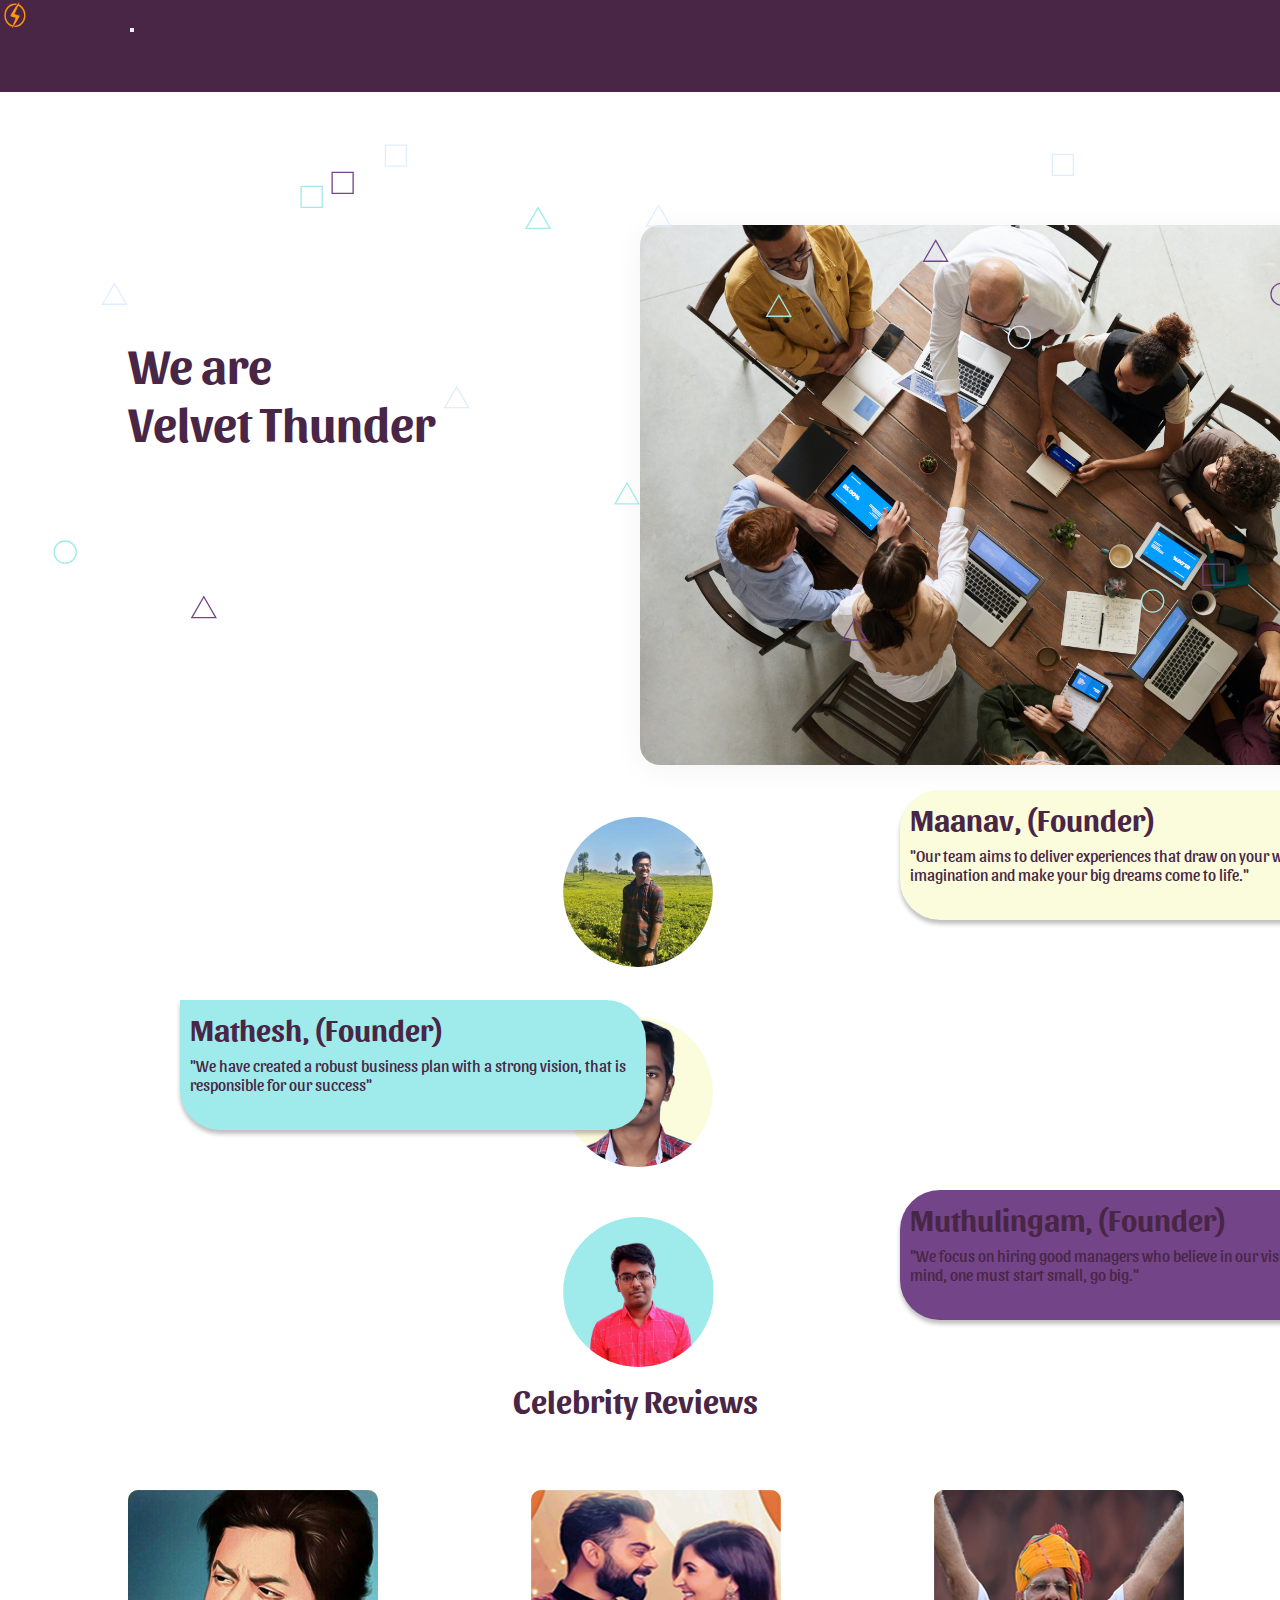
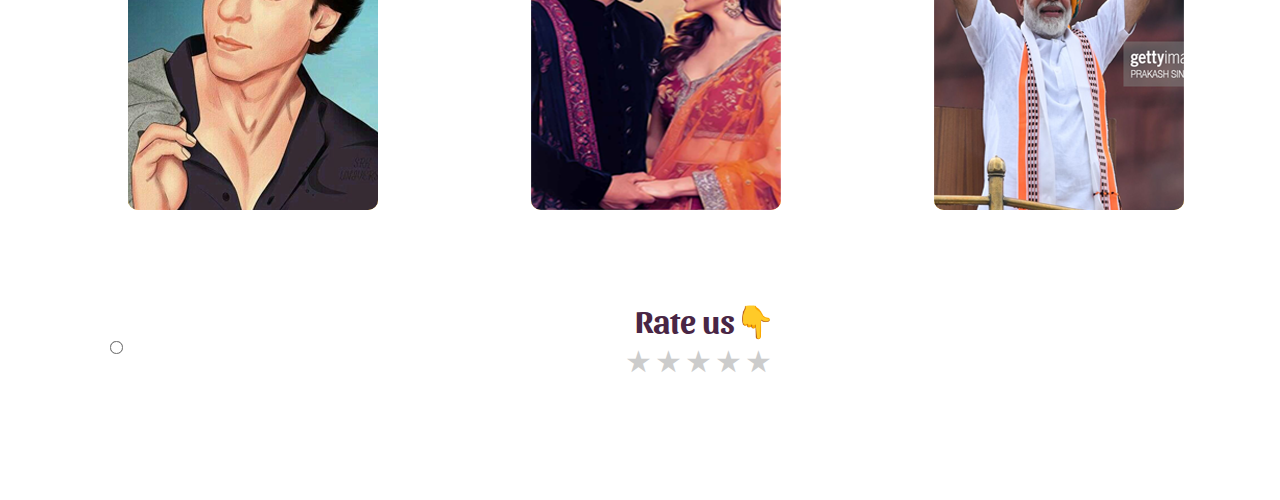
==== commit 10c113f0: "Reorganized Files" ====
--- a/about.html
+++ b/about.html
@@ -2,13 +2,14 @@
 <html lang="en">
 <head>
     <meta charset="UTF-8">
+    <link rel="icon" type="png" href="./Images/Velvet.png">
     <meta http-equiv="X-UA-Compatible" content="IE=edge">
     <link rel="stylesheet" href="https://cdn.jsdelivr.net/npm/bootstrap@4.6.0/dist/css/bootstrap.min.css" integrity="sha384-B0vP5xmATw1+K9KRQjQERJvTumQW0nPEzvF6L/Z6nronJ3oUOFUFpCjEUQouq2+l" crossorigin="anonymous">
     <meta name="viewport" content="width=device-width, initial-scale=1.0">
     <title>Velvet Thunder</title>
     <link href="https://fonts.googleapis.com/css2?family=Kameron:wght@700&display=swap" rel="stylesheet">
     <link href="https://fonts.googleapis.com/css2?family=Sansita:wght@800&display=swap" rel="stylesheet">
-    <link rel="stylesheet" href="stylenew2.css">
+    <link rel="stylesheet" href="Styles/stylenew2.css">
 </head>
 <body>
 
@@ -16,7 +17,7 @@
     <section class="aboutpage">
     <nav class="navbar navbar-expand-lg navbar-dark">
         <a class="navbar-brand" href="#">
-          <img src="Velvet.png" width="30" height="30" class="d-inline-block align-top" alt="">
+          <img src="./Images/Velvet.png" width="30" height="30" class="d-inline-block align-top" alt="">
           Velvet Thunder
         </a>
         <button class="navbar-toggler" type="button" data-toggle="collapse" data-target="#navbarNavDropdown" aria-controls="navbarNavDropdown" aria-expanded="false" aria-label="Toggle navigation">
@@ -230,16 +231,16 @@
 <!--  text -->
           <h1 class="text1">We are<br> Velvet Thunder</h1>
           <!-- image -->
-      <img class="meet" src="meeting.jpg" alt="">
+      <img class="meet" src="./Images/meeting.jpg" alt="">
       </div>
 
 
 
   <!-- founder -->
       <div class="founderSection">
-        <img class="founder maanav" src="Maanav.jpeg" alt="">
-        <img class="founder mathesh" src="Mathesh.jpg" alt="">
-        <img class="founder muthu" src="Muthu.jpg" alt="">
+        <img class="founder maanav" src="./Images/Maanav.jpeg" alt="">
+        <img class="founder mathesh" src="./Images/Mathesh.jpg" alt="">
+        <img class="founder muthu" src="./Images/Muthu.jpg" alt="">
       </div>
 
       <div class="shaper shaper1">
@@ -264,21 +265,21 @@
 
     <div class="maincontainer sharuk">
       <div class="thecard">
-        <div class="thefront"> <img src="sharuk.png" alt=""></div>
+        <div class="thefront"> <img src="./Images/sharuk.png" alt=""></div>
         <div class="theback"><h1>Sharukh Khan</h1><p>"I'm very much satisfied with Velvet Thunder's event mangagement. They were approached by my family for arranging a surprise 50th birthday party for me, and trust me that was the best birthday party in my entire life."</p>
       </div>
     </div>
 
     <div class="maincontainer viruksha">
       <div class="thecard">
-        <div class="thefront"> <img src="viruksha.png" alt=""></div>
+        <div class="thefront"> <img src="./Images/viruksha.png" alt=""></div>
         <div class="theback"><h1>Virat Kohli and Anushka Sharma</h1> <p>"We wanted to have our Wedding Reception organised perfectly as we knew very important people of this country would attend it. Velvet Thunder organised the event beautifully for us, and we are 100% satisfied with their service"</p>
       </div>
     </div>
 
     <div class="maincontainer modi">
       <div class="thecard">
-        <div class="thefront"> <img src="modi.png" alt=""></div>
+        <div class="thefront"> <img src="./Images/modi.png" alt=""></div>
         <div class="theback"><h1>Modi</h1><p>"Velvet Thunder organised the "Namaste Trump" event for us. Trump was a very important guest for our nation and that event portrayed our diversity to my friend Trump. I'm completely satisfied with their service and velvet Thunder have my trust."</p>
       </div>
     </div>
--- a/Styles/stylenew2.css
+++ b/Styles/stylenew2.css
@@ -0,0 +1,440 @@
+/* Color Pallete:
+#734488, #492645, #9FEBEB, #FAFCDB */
+
+* {
+    margin: 0;
+    padding: 0;
+    box-sizing: border-box;
+    font-family: "Sansita";
+    color: #492645;
+}
+
+
+.navbar{
+    background-color: #492645;
+    font-family: 'Kameron',sans-serif;
+}
+.container1{
+    height: 720px;
+    width:95vw;
+}
+
+.img1{
+    height:450px;
+    width: 45vw;
+    margin-top: 120px;
+}
+
+.nav-item{
+    padding-left: 2.0832vw;
+}
+
+
+
+
+
+.aboutpage{
+    background-color: #fff;
+    font-family: "Sansita";
+    overflow-x: hidden;
+}
+
+
+.founder{
+    border-radius: 50%;
+    height:200px;
+    display: flex;
+    align-items: center;
+    padding:25px 44vw;
+    
+    
+}
+.founder img{
+
+
+}
+
+.h1{
+    position: absolute;
+    top:180px;
+    left: 500px;
+}
+
+
+
+
+.box{
+    height: 700px;
+    width:100%;
+    /* Rectangle 2 */
+
+  
+
+}
+
+
+.text1{
+    position: absolute;
+    top:335px;
+    left:10vw;
+    font-size: 3rem;
+}
+.meet{
+    height:60vh;
+    border-radius: 20px;
+    box-shadow: 0 4px 30px rgba(0, 0, 0, .05);
+    position: absolute;
+    top:25vh;
+    left:50vw;
+
+}
+
+.founderSection{
+    height: 900px;;
+}
+.shaper1{
+    background-color: #9FEBEB;
+  /* Rectangle 2 */
+
+    position: absolute;
+    width: 466px;
+    height: 130px;
+    box-shadow: 0px 4px 4px rgba(0, 0, 0, 0.25);
+    border-radius: 40px 0px 40px 40px;
+   
+    position: absolute;
+    top:790px;
+    left:900px;
+    background-color:#FAFCDB;
+}
+.shaper2{
+    background-color: #9FEBEB;
+  /* Rectangle 2 */
+
+    position: absolute;
+    width: 466px;
+    height: 130px;
+    box-shadow: 0px 4px 4px rgba(0, 0, 0, 0.25);
+    border-radius: 0px 40px 40px 40px;
+   
+    position: absolute;
+    top:1000px;
+    left:180px;
+    
+ 
+}
+.shaper3{
+    background-color: #734488;
+  /* Rectangle 2 */
+
+    position: absolute;
+    width: 466px;
+    height: 130px;
+    box-shadow: 0px 4px 4px rgba(0, 0, 0, 0.25);
+    border-radius: 40px 0px 40px 40px;
+   
+    position: absolute;
+    top:1190px;
+    left:900px;
+   
+}
+
+.shaper h1 {
+    margin:10px;
+    font-size: 30px;
+    font-family: "Sansita";
+}
+
+.shaper p {
+    margin:10px;
+    
+    font-family: "Sansita";
+}
+
+/* Reviews */
+
+.Reviews{
+
+
+    height: 900px;
+    width:98%;
+    position:absolute;
+    top:1200px;
+    left:1vw;
+    border-radius: 20px;
+   
+
+    
+    }
+
+.maincontainer{
+ 
+  position: absolute;
+  width: 250px;
+  height: 320px;
+  background: none;
+  top: 50%;
+  left: 50%;
+  transform: translate(-50%, -50%);
+
+}
+
+
+.thecard{
+
+  width: 100%;
+  height: 100%;
+  border-radius: 10px;
+  transform-style: preserve-3d;
+  transition: all 0.8s ease;
+}
+
+.thecard:hover{
+  transform: rotateY(180deg);
+}
+
+
+ .thefront{
+  position: absolute;
+  top: 0;
+  left: 0;
+  width: 100%;
+  height: 100%;
+  border-radius: 10px;
+  backface-visibility: hidden;
+  overflow: hidden;
+  background: #ffc728;
+  color: #000;
+}
+
+
+.theback{
+  position: absolute;
+  top: 0;
+  left: 0;
+  width: 100%;
+  height: 100%;
+  border-radius: 10px;
+  backface-visibility: hidden;
+  overflow: hidden;
+  background: #FAFCDB;
+  color: #734488;
+  text-align: center;
+  transform: rotateY(180deg);
+}
+
+
+
+.thefront h1, .theback h1{
+  font-family: 'zilla slab', sans-serif;
+  padding: 30px;
+  font-weight: bold;
+  font-size: 24px;
+  text-align: center;
+}
+
+.thefront p, .theback p{
+  font-family: 'zilla slab', sans-serif;
+  padding: 30px;
+  font-weight: normal;
+  font-size: 12px;
+  text-align: center;
+}
+
+.maincontainer:hover .thecard {
+    transform: rotateY(180deg);
+  }
+
+.sharuk{
+    position: absolute;
+    left:15rem;
+}
+
+.viruksha{
+    position: absolute;
+    left:33rem;
+}
+
+.modi{
+    position: absolute;
+    left:33rem;
+}
+
+
+/* rate */
+.rate-container
+{
+   position:absolute;
+   left: 100px;
+   width:100%;
+   top:1900px;
+   padding-bottom: 50px;
+}
+.rate-container h1
+{
+  padding-left: 525px;
+}
+.rate {
+    float: left;
+    height: 46px;
+    padding: 0 10px;
+}
+.rate:not(:checked) > input {
+    position:absolute;
+}
+.rate:not(:checked) > label {
+    float:right;
+    width:1em;
+    overflow:hidden;
+    white-space:nowrap;
+    cursor:pointer;
+    font-size:30px;
+    color:#ccc;
+}
+.rate:not(:checked) > label:before {
+    content: '★ ';
+}
+.rate > input:checked ~ label {
+    color: #ffc700;    
+}
+.rate:not(:checked) > label:hover,
+.rate:not(:checked) > label:hover ~ label {
+    color: #deb217;  
+}
+.rate > input:checked + label:hover,
+.rate > input:checked + label:hover ~ label,
+.rate > input:checked ~ label:hover,
+.rate > input:checked ~ label:hover ~ label,
+.rate > label:hover ~ input:checked ~ label {
+    color: #c59b08;
+}
+
+@media only screen and (max-width: 468px) {
+    svg{
+        display: none;
+    }
+    .aboutpage{
+        overflow-x: hidden;
+    }
+
+    .meet{
+        height:210px;
+        border-radius: 20px;
+        box-shadow: 0 4px 30px rgba(0, 0, 0, .05);
+        position: absolute;
+        top:100px;
+        left:50px;
+        z-index: 0;
+    
+    }
+
+    .text1{
+        position: absolute;
+        top: 395px;;
+        left:10vw;
+        font-size: 2rem;
+    }
+
+    .founder{
+     
+        height:190px;
+        display: flex;
+        align-items: center;
+        padding:20px 10px;
+        
+        
+    }
+
+    .founderSection{
+        position: absolute;
+        top:500px;
+    }
+    .shaper1{
+        width: 195px;
+        height: 100px;      
+        position: absolute;
+        top:545px;
+        left:180px;
+        box-shadow: 0px 4px 4px rgba(0, 0, 0, 0.25);
+        border-radius: 0px 40px 40px 40px;
+        
+    }
+    .shaper2{    
+        width: 195px;
+        height: 100px;      
+        position: absolute;
+        top:740px;
+        left:180px;     
+    }
+    .shaper3{
+        width: 195px;
+        height: 100px;  
+        position: absolute;
+        top:930px;
+        left:180px;
+        box-shadow: 0px 4px 4px rgba(0, 0, 0, 0.25);
+        border-radius: 0px 40px 40px 40px;
+       
+    }
+
+    .shaper h1 {
+        margin:10px;
+        font-size: 10px;
+        font-family: "Sansita";
+    }
+    
+    .shaper p {
+        margin:0px,17px;
+        font-size: 10px;
+        font-family: "Sansita";
+        font-weight: 100;
+    }
+
+    
+        .Reviews{ 
+            position:absolute;
+            top:1100px;
+            left:1vw;  
+            height:110vh;
+            }
+            .Reviews p { 
+                font-size: 10px;
+            }
+
+            .sharuk{
+                height:260px;
+                width:190px;
+                position: absolute;
+                left:11.5rem;
+                top:10rem;
+            }
+            
+            .viruksha{
+                height:260px;
+                width:190px;
+                position: absolute;
+                left:6.3rem;
+                top:26rem;
+            }
+            
+            .modi{
+                height:260px;
+                width:190px;
+                position: absolute;
+                left:5.9rem;
+                top:26rem;
+            }
+            .rate-container h1
+                {
+                padding-left: 100px;
+                
+                
+                
+                }
+
+        
+        }
+
+
+
+
